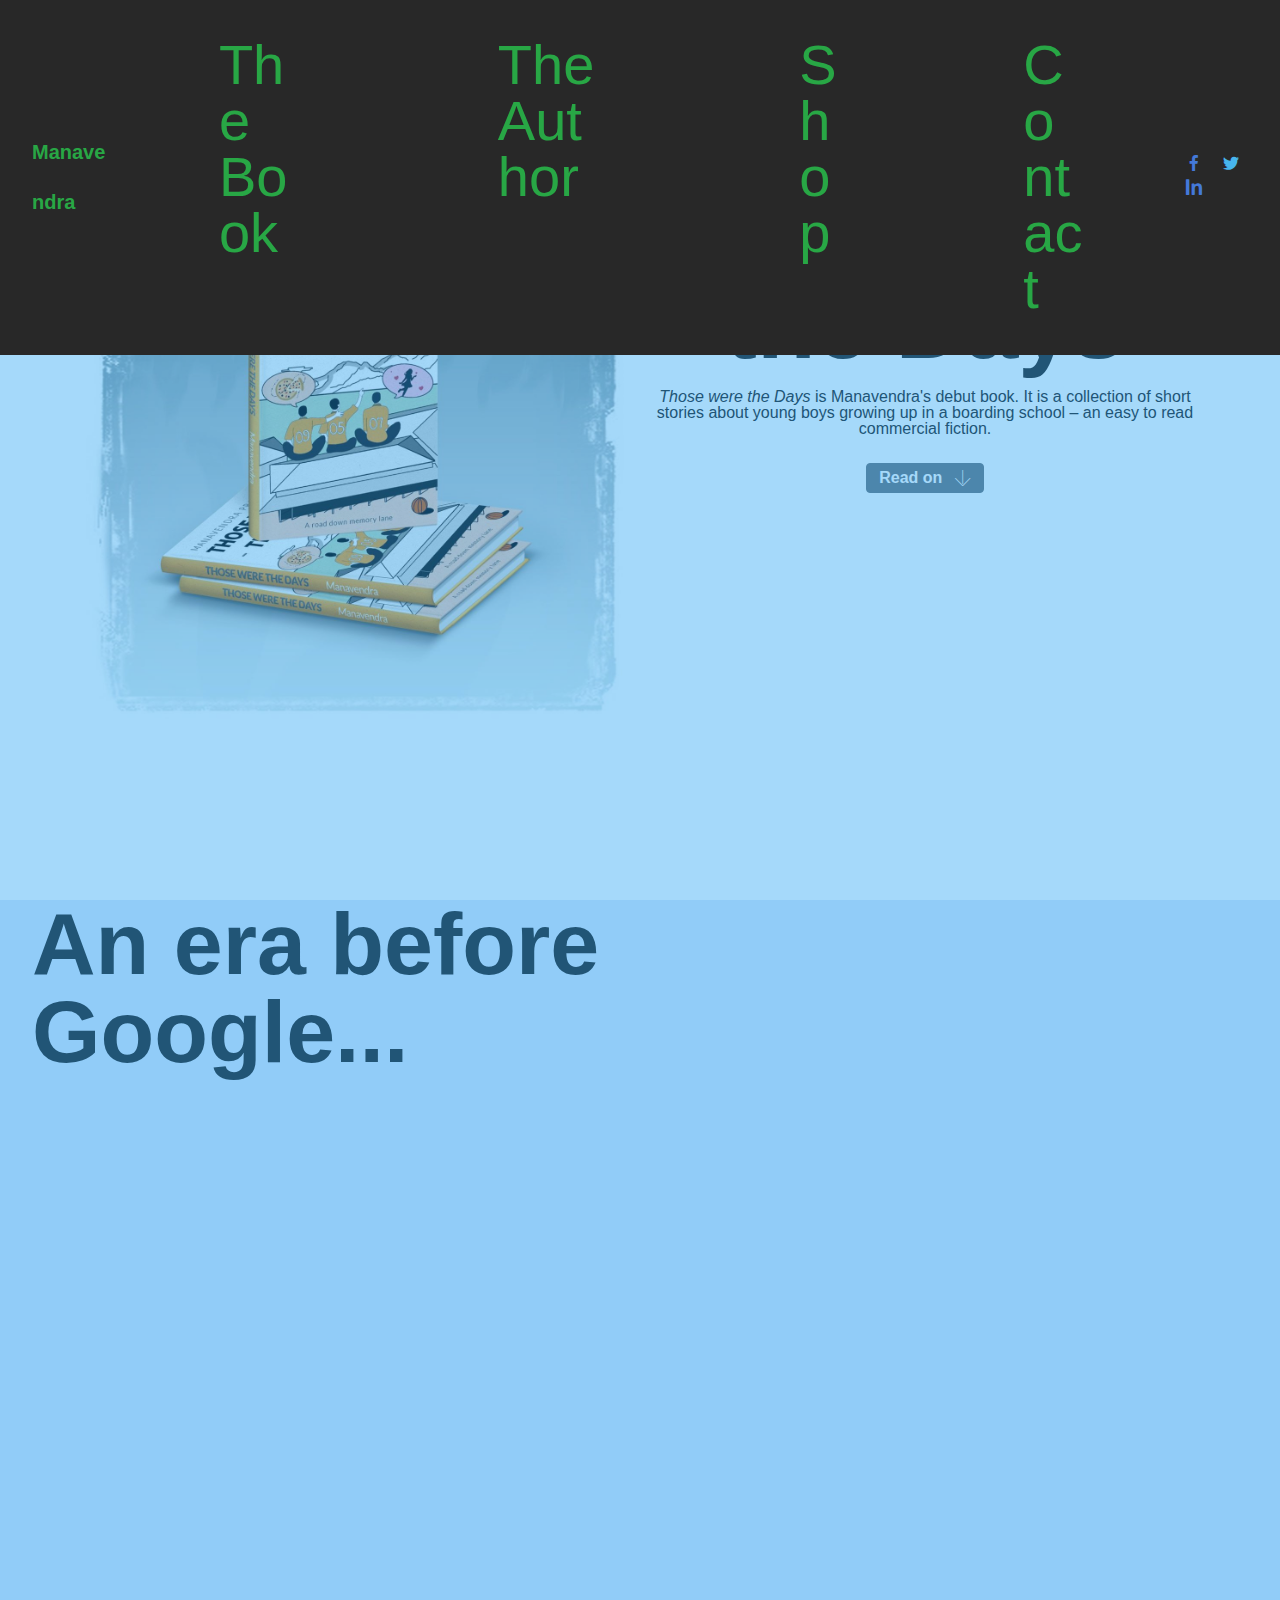
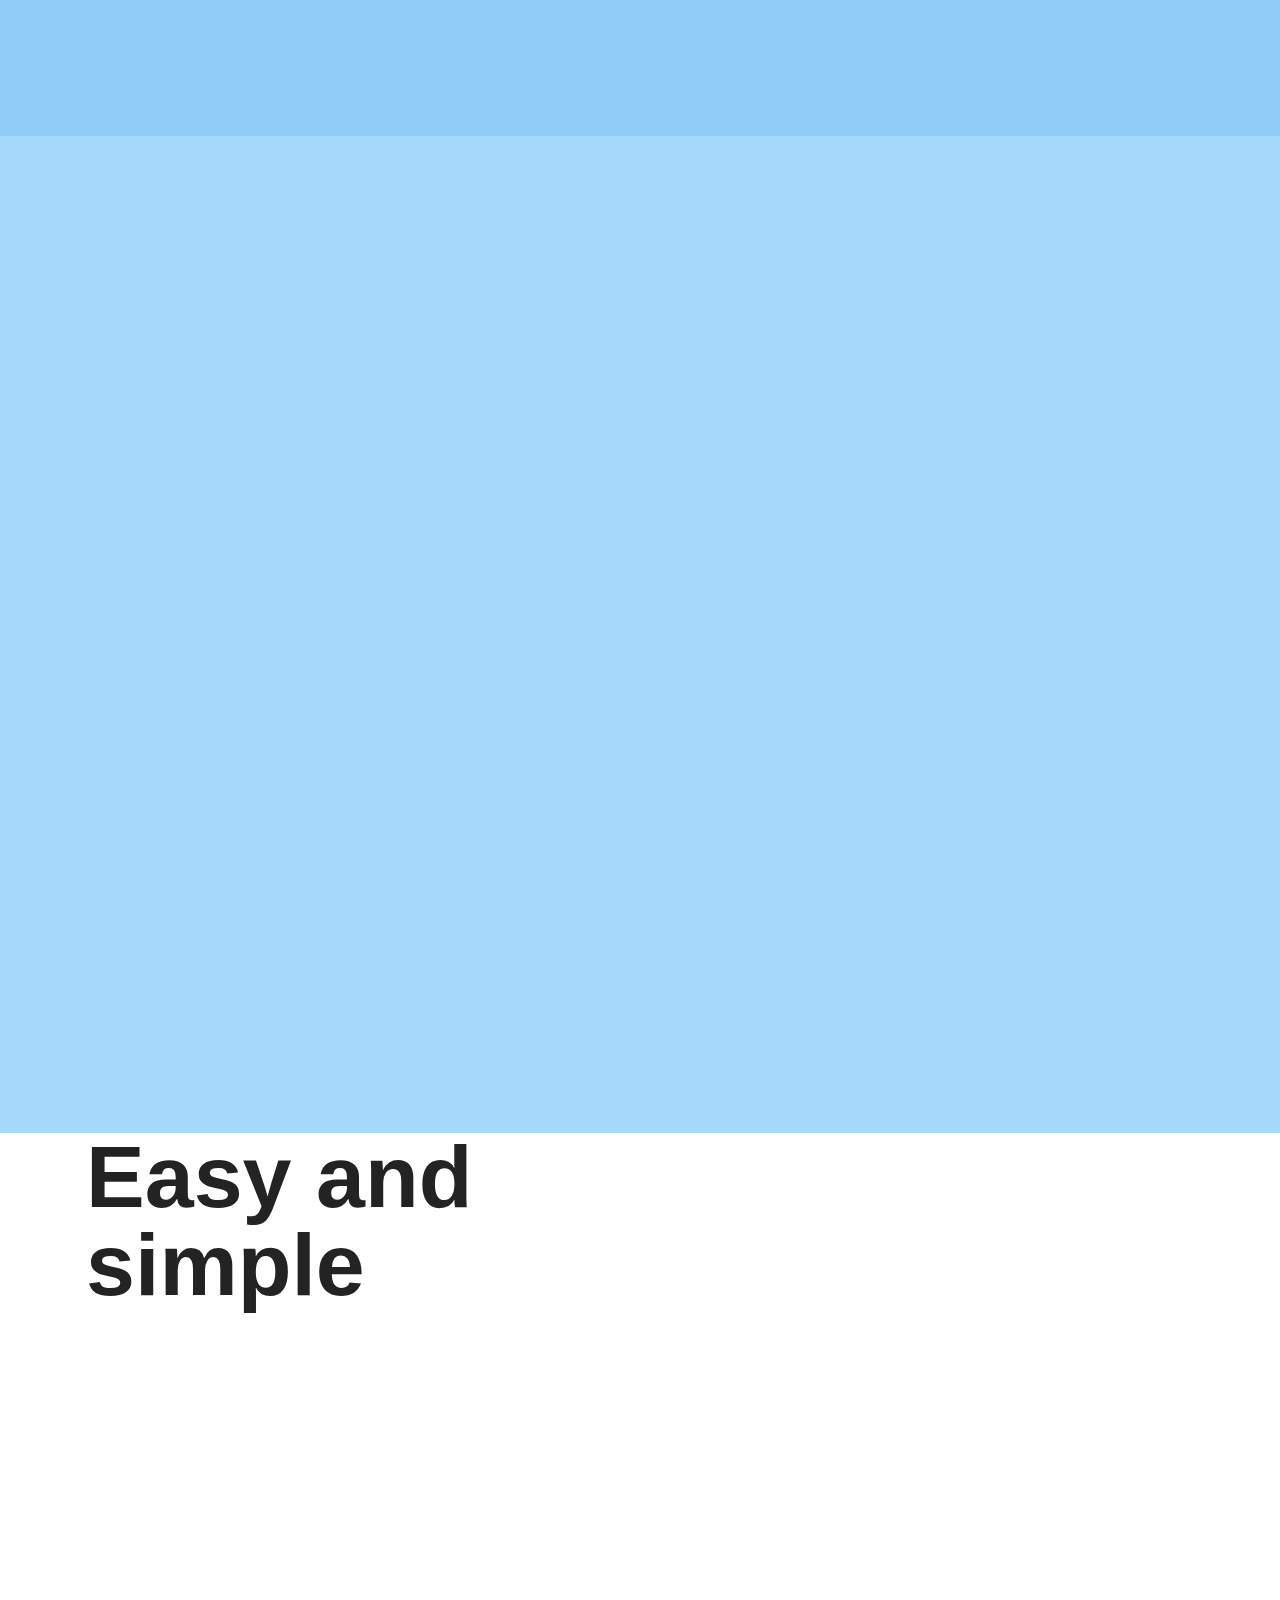
==== index.html @ a9fcf3ea "general update" ====
<!DOCTYPE html>
<html  >
<head>

  <meta charset="UTF-8">
  <meta http-equiv="X-UA-Compatible" content="IE=edge">

  <meta name="viewport" content="width=device-width, initial-scale=1, minimum-scale=1">
  <link rel="shortcut icon" href="assets/images/book1-small.jpg" type="image/x-icon">
  <meta name="description" content="A collection of short stories about young boys growing up in a boarding school – an easy to read commercial fiction.">

  <title>Those were the Days - Manavendra</title>
  <link rel="stylesheet" href="assets/web/assets/mobirise-icons2/mobirise2.css">
  <link rel="stylesheet" href="assets/web/assets/mobirise-icons/mobirise-icons.css">
  <link rel="stylesheet" href="assets/tether/tether.min.css">
  <link rel="stylesheet" href="assets/bootstrap/css/bootstrap.min.css">
  <link rel="stylesheet" href="assets/bootstrap/css/bootstrap-grid.min.css">
  <link rel="stylesheet" href="assets/bootstrap/css/bootstrap-reboot.min.css">
  <link rel="stylesheet" href="assets/animatecss/animate.css">
  <link rel="stylesheet" href="assets/dropdown/css/style.css">
  <link rel="stylesheet" href="assets/socicon/css/styles.css">
  <link rel="stylesheet" href="assets/theme/css/style.css">
  <link rel="preload" href="https://fonts.googleapis.com/css?family=Playfair+Display:400,500,600,700,800,900,400i,500i,600i,700i,800i,900i&display=swap" as="style" onload="this.onload=null;this.rel='stylesheet'">
  <noscript><link rel="stylesheet" href="https://fonts.googleapis.com/css?family=Playfair+Display:400,500,600,700,800,900,400i,500i,600i,700i,800i,900i&display=swap"></noscript>
  <link rel="preload" href="https://fonts.googleapis.com/css?family=Jost:100,200,300,400,500,600,700,800,900,100i,200i,300i,400i,500i,600i,700i,800i,900i&display=swap" as="style" onload="this.onload=null;this.rel='stylesheet'">
  <noscript><link rel="stylesheet" href="https://fonts.googleapis.com/css?family=Jost:100,200,300,400,500,600,700,800,900,100i,200i,300i,400i,500i,600i,700i,800i,900i&display=swap"></noscript>
  <link rel="preload" href="https://fonts.googleapis.com/css?family=Nunito+Sans:200,200i,300,300i,400,400i,600,600i,700,700i,800,800i,900,900i&display=swap" as="style" onload="this.onload=null;this.rel='stylesheet'">
  <noscript><link rel="stylesheet" href="https://fonts.googleapis.com/css?family=Nunito+Sans:200,200i,300,300i,400,400i,600,600i,700,700i,800,800i,900,900i&display=swap"></noscript>
  <link rel="preload" as="style" href="assets/mobirise/css/mbr-additional.css"><link rel="stylesheet" href="assets/mobirise/css/mbr-additional.css" type="text/css">

</head>
<body>
  
  <section class="menu menu3 cid-sCy25UtioQ" once="menu" id="menu3-0">
    
    <nav class="navbar navbar-dropdown navbar-fixed-top navbar-expand-lg">
        <div class="container-fluid">
            <div class="navbar-brand">
                
                <span class="navbar-caption-wrap"><a class="navbar-caption text-success display-5" href="index.html">Manavendra</a></span>
            </div>
            <button class="navbar-toggler" type="button" data-toggle="collapse" data-target="#navbarSupportedContent" aria-controls="navbarNavAltMarkup" aria-expanded="false" aria-label="Toggle navigation">
                <div class="hamburger">
                    <span></span>
                    <span></span>
                    <span></span>
                    <span></span>
                </div>
            </button>
            <div class="collapse navbar-collapse" id="navbarSupportedContent">
                <ul class="navbar-nav nav-dropdown nav-right" data-app-modern-menu="true"><li class="nav-item"><a class="nav-link link text-success text-primary display-4" href="index.html">The Book</a></li>
                    <li class="nav-item"><a class="nav-link link text-success text-primary display-4" href="about.html">The Author</a></li>
                    <li class="nav-item"><a class="nav-link link text-success display-4" href="https://mobiri.se">Shop</a>
                    </li><li class="nav-item"><a class="nav-link link text-success text-primary display-4" href="index.html#contacts1-g">Contact</a></li></ul>
                <div class="icons-menu">
                    <a class="iconfont-wrapper" href="https://www.linkedin.com/in/manavendra-prasad-8957b05" target="_blank">
                        <span class="p-2 mbr-iconfont socicon-facebook socicon" style="color: rgb(68, 121, 217); fill: rgb(68, 121, 217);"></span>
                    </a>
                    <a class="iconfont-wrapper" href="https://www.linkedin.com/in/manavendra-prasad-8957b05" target="_blank">
                        <span class="p-2 mbr-iconfont socicon-twitter socicon" style="color: rgb(71, 181, 237); fill: rgb(71, 181, 237);"></span>
                    </a>
                    <a class="iconfont-wrapper" href="https://www.linkedin.com/in/manavendra-prasad-8957b05" target="_blank">
                        <span class="p-2 mbr-iconfont socicon-logmein socicon" style="color: rgb(68, 121, 217); fill: rgb(68, 121, 217);"></span>
                    </a>
                    
                </div>
                
            </div>
        </div>
    </nav>
</section>

<section class="header11 cid-sCzdv6rrDh mbr-fullscreen" id="header11-7">

    <div class="container">
        <div class="row justify-content-center">
            <div class="col-12 col-md-6 image-wrapper">
                <img class="w-100" src="assets/images/book2.jpg" alt="Those were the Days">
            </div>
            <div class="col-12 col-md">
                <div class="text-wrapper text-center">
                    <h1 class="mbr-section-title mbr-fonts-style mb-3 display-1"><strong>Those were the Days</strong></h1>
                    <p class="mbr-text mbr-fonts-style display-7"><em>
                        Those were the Days</em> is Manavendra's debut book. It is a collection of short stories about young boys growing up in a boarding school – an easy to read commercial fiction. </p>
                    <div class="mbr-section-btn mt-3"><a class="btn btn-secondary display-7" href="https://mobiri.se"><span class="mbri-down mbr-iconfont mbr-iconfont-btn"></span>Read on&nbsp;</a></div>
                </div>
            </div>
        </div>
    </div>
</section>

<section class="features15 cid-sCzmJeV5jC" id="features16-8">

    <div class="mbr-overlay" style="opacity: 0.5; background-color: rgb(190, 211, 249);">
    </div>
    <div class="container-fluid">
        <div class="content-wrapper">
            <div class="row align-items-center">
                <div class="col-12 col-lg">
                    <div class="text-wrapper">
                        <h6 class="card-title mbr-fonts-style display-2">
                            <strong>An era before Google...</strong></h6>
                        <p class="mbr-text mbr-fonts-style mb-4 display-4">You are never more alive than as a teenager. With numerous bodily changes and with the brain flush with chemicals, teenage is a time of great tumult, especially for young men in an all-boys’ boarding school.&nbsp;<br></p>
                        
                    </div>
                </div>
                <div class="col-12 col-lg-6">
                    <div class="image-wrapper">
                        <img src="assets/images/book1.jpeg" alt="">
                    </div>
                </div>
            </div>
        </div>
    </div>
</section>

<section class="header7 cid-sCMc4w9emK mbr-fullscreen" id="header7-f">

    <div class="mbr-overlay" style="opacity: 0.7; background-color: rgb(255, 255, 255);"></div>

    <div class="text-right container">
        <div class="row justify-content-end">
            <div class="col-12 col-lg-6">
                
                
                <p class="mbr-text mbr-fonts-style display-7">
                    Jai and his friends provide enough opportunities to hark back to those days of being younger. They remind us of when we acted saucy with our teacher or for that matter benefitted from a father figure in form of another teacher. They take us down the memory to feel how it was to have a crush on the girl in the school across the road or fancied a teacher in school. </p>
                <div class="mbr-section-btn mt-3"><a class="btn btn-info display-4" href="https://mobiri.se"><span class="mbri-down mbr-iconfont mbr-iconfont-btn"></span>More ...&nbsp;</a></div>
            </div>
        </div>
    </div>
</section>


    <div class="mbr-overlay" style="opacity: 0.4; background-color: rgb(29, 161, 242);"></div>

    <div class="align-center container">
        <div class="row justify-content-center">
            <div class="col-12 col-lg-10">
                
                
                <p class="mbr-text mbr-fonts-style mb-3 display-7">In their stories is the exhilaration of bunking school, the grit of fighting it out on the playing field and of course the heady feeling of falling in love. The pressure of examinations, the thrill of adventure and matters of honour are integral to their stories.&nbsp;<br></p>
                <div class="mbr-section-btn mt-3"><a class="btn btn-primary display-4" href="https://mobiri.se"><span class="mobi-mbri mobi-mbri-arrow-down mbr-iconfont mbr-iconfont-btn"></span>Scroll for more...</a></div>
                
            </div>
        </div>
    </div>
</section>

<section class="features18 cid-sCMa2FVMvf" id="features19-e">

    <div class="container">
        <div class="row justify-content-center">
            <div class="card col-12 col-lg">
                <div class="card-wrapper">
                    <h6 class="card-title mbr-fonts-style mb-4 display-2">
                        <strong>Easy and simple</strong>
                    </h6>
                    <p class="mbr-text mbr-fonts-style display-7">Welcome to a bunch of stories about a few teenagers on their way to becoming young men. I hope you enjoy these tales and feel young once again.&nbsp;<br></p>
                    <div class="mbr-section-btn"><a class="btn btn-primary display-4" href="about.html">About the author</a> <a class="btn btn-danger display-4" href="https://mobiri.se">Get the Book</a></div>
                </div>
            </div>
            <div class="col-12 col-lg-6">
                <div class="image-wrapper">
                    <img src="assets/images/book2.jpg" alt="">
                </div>
            </div>
        </div>
    </div>
</section>

<section class="testimonails3 carousel slide testimonials-slider cid-sCy2H8zsQv" data-interval="false" id="testimonials3-4">

    <div class="text-center container">
        <h3 class="mb-4 mbr-fonts-style display-2">
            <strong>What they say</strong>
        </h3>

        <div class="carousel slide" role="listbox" data-pause="true" data-keyboard="false" data-ride="carousel" data-interval="5000">
            <div class="carousel-inner">
                
                
            <div class="carousel-item">
                    <div class="user col-md-8">
                        <div class="user_image">
                            <img src="assets/images/person-6x8.png" alt="">
                        </div>
                        <div class="user_text mb-4">
                            <p class="mbr-fonts-style display-7">
                                 Filled with potential book club discussion topics, the stories will unleash timely dialogue about identity, family secrets and cultural divides. 
                            </p>
                        </div>
                        <div class="user_name mbr-fonts-style mb-2 display-7">
                            <strong>Alexa</strong>
                        </div>
                        <div class="user_desk mbr-fonts-style display-7">
                            Actor</div>
                    </div>
                </div><div class="carousel-item">
                    <div class="user col-md-8">
                        <div class="user_image">
                            <img src="assets/images/person-6x8.png" alt="">
                        </div>
                        <div class="user_text mb-4">
                            <p class="mbr-fonts-style display-7">
                                A captivating, thought-provoking, glamorous deep dive into teen boy's life and relationships, the book doesn’t so much straddle the line between general fiction and romance as obliterate it.
                            </p>
                        </div>
                        <div class="user_name mbr-fonts-style mb-2 display-7">
                            <strong>Alexa</strong>
                        </div>
                        <div class="user_desk mbr-fonts-style display-7">
                            Critic</div>
                    </div>
                </div><div class="carousel-item">
                    <div class="user col-md-8">
                        <div class="user_image">
                            <img src="assets/images/person-6x8.png" alt="">
                        </div>
                        <div class="user_text mb-4">
                            <p class="mbr-fonts-style display-7">
                                Welcome to a bunch of stories about a few teenagers on their way to becoming young men... Must have.</p>
                        </div>
                        <div class="user_name mbr-fonts-style mb-2 display-7">
                            <strong>Alexa</strong>
                        </div>
                        <div class="user_desk mbr-fonts-style display-7">
                            Blogger</div>
                    </div>
                </div><div class="carousel-item">
                    <div class="user col-md-8">
                        <div class="user_image">
                            <img src="assets/images/person-6x8.png" alt="">
                        </div>
                        <div class="user_text mb-4">
                            <p class="mbr-fonts-style display-7">These tales are accounts of pleasant young calf love, adventure, heroism, immaturity, peer&nbsp;pressure, the desire to be cool, and the thrill of back chatting teachers and of bunking school...</p>
                        </div>
                        <div class="user_name mbr-fonts-style mb-2 display-7">
                            <strong>Alexa</strong>
                        </div>
                        <div class="user_desk mbr-fonts-style display-7">
                            Book lover</div>
                    </div>
                </div><div class="carousel-item">
                    <div class="user col-md-8">
                        <div class="user_image">
                            <img src="assets/images/person-6x8.png" alt="">
                        </div>
                        <div class="user_text mb-4">
                            <p class="mbr-fonts-style display-7">These stories are about young boys growing up in an era far simpler than the current times. They are&nbsp;set in a time when the Walkman was <em>the&nbsp;</em>gadget.</p>
                        </div>
                        <div class="user_name mbr-fonts-style mb-2 display-7">
                            <strong>Alexa</strong>
                        </div>
                        <div class="user_desk mbr-fonts-style display-7">
                            Teacher</div>
                    </div>
                </div></div>

            <div class="carousel-controls">
                <a class="carousel-control-prev" role="button" data-slide="prev">
                    <span aria-hidden="true" class="mobi-mbri mobi-mbri-arrow-prev mbr-iconfont"></span>
                    <span class="sr-only">Previous</span>
                </a>

                <a class="carousel-control-next" role="button" data-slide="next">
                    <span aria-hidden="true" class="mobi-mbri mobi-mbri-arrow-next mbr-iconfont"></span>
                    <span class="sr-only">Next</span>
                </a>
            </div>
        </div>
    </div>
</section>

<section class="contacts4 cid-sDkD5Vj70H" id="contacts4-11">

    <div class="container">
        <div class="row align-items-center justify-content-center">
            <div class="text-content col-12 col-md-6">
                <h2 class="mbr-section-title mbr-fonts-style display-2">
                    <strong>Spread the word</strong></h2>
                
            </div>
            <div class="icons d-flex align-items-center col-12 col-md-6 justify-content-end mt-md-0 mt-2 flex-wrap">
                <a href="https://twitter.com/" target="_blank">
                    <span class="mbr-iconfont mbr-iconfont-social socicon-twitter socicon"></span>
                </a>
                <a href="https://www.facebook.com/" target="_blank">
                    <span class="mbr-iconfont mbr-iconfont-social socicon-facebook socicon"></span>
                </a>
                
                    <a href="https://www.linkedin.com/"><span class="mbr-iconfont mbr-iconfont-social socicon-logmein socicon"></span></a>
                
                <a href="https://instagram.com/" target="_blank">
                    <span class="mbr-iconfont mbr-iconfont-social socicon-instagram socicon"></span>
                </a>
 
            </div>
        </div>
    </div>
    
</section>

<section class="footer7 cid-sCz8w9r8tb" once="footers" id="footer7-6">

    <div class="container">
        <div class="media-container-row align-center mbr-white">
            <div class="col-12">
                <p class="mbr-text mb-0 mbr-fonts-style display-7">
                    © Copyright 2025 Manavendra Inc. - All Rights Reserved.</p>
            </div>
        </div>
    </div>
</section><section style="background-color: #fff; font-family: -apple-system, BlinkMacSystemFont, 'Segoe UI', 'Roboto', 'Helvetica Neue', Arial, sans-serif; color:#aaa; font-size:12px; padding: 0; align-items: center; display: flex;"><a href="" style="flex: 1 1; height: 3rem; padding-left: 1rem;"></a><p style="flex: 0 0 auto; margin:0; padding-right:1rem;"><a href="" style="color:#aaa;"></a></p></section><script src="assets/web/assets/jquery/jquery.min.js"></script>  <script src="assets/popper/popper.min.js"></script>  <script src="assets/tether/tether.min.js"></script>  <script src="assets/bootstrap/js/bootstrap.min.js"></script>  <script src="assets/smoothscroll/smooth-scroll.js"></script>  <script src="assets/viewportchecker/jquery.viewportchecker.js"></script>  <script src="assets/dropdown/js/nav-dropdown.js"></script>  <script src="assets/dropdown/js/navbar-dropdown.js"></script>  <script src="assets/touchswipe/jquery.touch-swipe.min.js"></script>  <script src="assets/parallax/jarallax.min.js"></script>  <script src="assets/bootstrapcarouselswipe/bootstrap-carousel-swipe.js"></script>  <script src="assets/mbr-testimonials-slider/mbr-testimonials-slider.js"></script>  <script src="assets/sociallikes/social-likes.js"></script>  <script src="assets/theme/js/script.js"></script>  

 <div id="scrollToTop" class="scrollToTop mbr-arrow-up"><a style="text-align: center;"><i class="mbr-arrow-up-icon mbr-arrow-up-icon-cm cm-icon cm-icon-smallarrow-up"></i></a></div>
    <input name="animation" type="hidden">
  </body>
</html>
---- assets/web/assets/mobirise-icons2/mobirise2.css ----
@font-face {
  font-family: 'Moririse2';
  font-display: swap;
  src:  url('mobirise2.eot?f2bix4');
  src:  url('mobirise2.eot?f2bix4#iefix') format('embedded-opentype'),
    url('mobirise2.ttf?f2bix4') format('truetype'),
    url('mobirise2.woff?f2bix4') format('woff'),
    url('mobirise2.svg?f2bix4#mobirise2') format('svg');
  font-weight: normal;
  font-style: normal;
}

[class^="mobi-"], [class*=" mobi-"] {
  /* use !important to prevent issues with browser extensions that change fonts */
  font-family: 'Moririse2' !important;
  speak: none;
  font-style: normal;
  font-weight: normal;
  font-variant: normal;
  text-transform: none;
  line-height: 1;

  /* Better Font Rendering =========== */
  -webkit-font-smoothing: antialiased;
  -moz-osx-font-smoothing: grayscale;
}

.mobi-mbri-add-submenu:before {
  content: "\e900";
}
.mobi-mbri-alert:before {
  content: "\e901";
}
.mobi-mbri-align-center:before {
  content: "\e902";
}
.mobi-mbri-align-justify:before {
  content: "\e903";
}
.mobi-mbri-align-left:before {
  content: "\e904";
}
.mobi-mbri-align-right:before {
  content: "\e905";
}
.mobi-mbri-android:before {
  content: "\e906";
}
.mobi-mbri-apple:before {
  content: "\e907";
}
.mobi-mbri-arrow-down:before {
  content: "\e908";
}
.mobi-mbri-arrow-next:before {
  content: "\e909";
}
.mobi-mbri-arrow-prev:before {
  content: "\e90a";
}
.mobi-mbri-arrow-up:before {
  content: "\e90b";
}
.mobi-mbri-bold:before {
  content: "\e90c";
}
.mobi-mbri-bookmark:before {
  content: "\e90d";
}
.mobi-mbri-bootstrap:before {
  content: "\e90e";
}
.mobi-mbri-briefcase:before {
  content: "\e90f";
}
.mobi-mbri-browse:before {
  content: "\e910";
}
.mobi-mbri-bulleted-list:before {
  content: "\e911";
}
.mobi-mbri-calendar:before {
  content: "\e912";
}
.mobi-mbri-camera:before {
  content: "\e913";
}
.mobi-mbri-cart-add:before {
  content: "\e914";
}
.mobi-mbri-cart-full:before {
  content: "\e915";
}
.mobi-mbri-cash:before {
  content: "\e916";
}
.mobi-mbri-change-style:before {
  content: "\e917";
}
.mobi-mbri-chat:before {
  content: "\e918";
}
.mobi-mbri-clock:before {
  content: "\e919";
}
.mobi-mbri-close:before {
  content: "\e91a";
}
.mobi-mbri-cloud:before {
  content: "\e91b";
}
.mobi-mbri-code:before {
  content: "\e91c";
}
.mobi-mbri-contact-form:before {
  content: "\e91d";
}
.mobi-mbri-credit-card:before {
  content: "\e91e";
}
.mobi-mbri-cursor-click:before {
  content: "\e91f";
}
.mobi-mbri-cust-feedback:before {
  content: "\e920";
}
.mobi-mbri-database:before {
  content: "\e921";
}
.mobi-mbri-delivery:before {
  content: "\e922";
}
.mobi-mbri-desktop:before {
  content: "\e923";
}
.mobi-mbri-devices:before {
  content: "\e924";
}
.mobi-mbri-down:before {
  content: "\e925";
}
.mobi-mbri-download-2:before {
  content: "\e926";
}
.mobi-mbri-download:before {
  content: "\e927";
}
.mobi-mbri-drag-n-drop-2:before {
  content: "\e928";
}
.mobi-mbri-drag-n-drop:before {
  content: "\e929";
}
.mobi-mbri-edit-2:before {
  content: "\e92a";
}
.mobi-mbri-edit:before {
  content: "\e92b";
}
.mobi-mbri-error:before {
  content: "\e92c";
}
.mobi-mbri-extension:before {
  content: "\e92d";
}
.mobi-mbri-features:before {
  content: "\e92e";
}
.mobi-mbri-file:before {
  content: "\e92f";
}
.mobi-mbri-flag:before {
  content: "\e930";
}
.mobi-mbri-folder:before {
  content: "\e931";
}
.mobi-mbri-gift:before {
  content: "\e932";
}
.mobi-mbri-github:before {
  content: "\e933";
}
.mobi-mbri-globe-2:before {
  content: "\e934";
}
.mobi-mbri-globe:before {
  content: "\e935";
}
.mobi-mbri-growing-chart:before {
  content: "\e936";
}
.mobi-mbri-hearth:before {
  content: "\e937";
}
.mobi-mbri-help:before {
  content: "\e938";
}
.mobi-mbri-home:before {
  content: "\e939";
}
.mobi-mbri-hot-cup:before {
  content: "\e93a";
}
.mobi-mbri-idea:before {
  content: "\e93b";
}
.mobi-mbri-image-gallery:before {
  content: "\e93c";
}
.mobi-mbri-image-slider:before {
  content: "\e93d";
}
.mobi-mbri-info:before {
  content: "\e93e";
}
.mobi-mbri-italic:before {
  content: "\e93f";
}
.mobi-mbri-key:before {
  content: "\e940";
}
.mobi-mbri-laptop:before {
  content: "\e941";
}
.mobi-mbri-layers:before {
  content: "\e942";
}
.mobi-mbri-left-right:before {
  content: "\e943";
}
.mobi-mbri-left:before {
  content: "\e944";
}
.mobi-mbri-letter:before {
  content: "\e945";
}
.mobi-mbri-like:before {
  content: "\e946";
}
.mobi-mbri-link:before {
  content: "\e947";
}
.mobi-mbri-lock:before {
  content: "\e948";
}
.mobi-mbri-login:before {
  content: "\e949";
}
.mobi-mbri-logout:before {
  content: "\e94a";
}
.mobi-mbri-magic-stick:before {
  content: "\e94b";
}
.mobi-mbri-map-pin:before {
  content: "\e94c";
}
.mobi-mbri-menu:before {
  content: "\e94d";
}
.mobi-mbri-mobile-2:before {
  content: "\e94e";
}
.mobi-mbri-mobile-horizontal:before {
  content: "\e94f";
}
.mobi-mbri-mobile:before {
  content: "\e950";
}
.mobi-mbri-mobirise:before {
  content: "\e951";
}
.mobi-mbri-more-horizontal:before {
  content: "\e952";
}
.mobi-mbri-more-vertical:before {
  content: "\e953";
}
.mobi-mbri-music:before {
  content: "\e954";
}
.mobi-mbri-new-file:before {
  content: "\e955";
}
.mobi-mbri-numbered-list:before {
  content: "\e956";
}
.mobi-mbri-opened-folder:before {
  content: "\e957";
}
.mobi-mbri-pages:before {
  content: "\e958";
}
.mobi-mbri-paper-plane:before {
  content: "\e959";
}
.mobi-mbri-paperclip:before {
  content: "\e95a";
}
.mobi-mbri-phone:before {
  content: "\e95b";
}
.mobi-mbri-photo:before {
  content: "\e95c";
}
.mobi-mbri-photos:before {
  content: "\e95d";
}
.mobi-mbri-pin:before {
  content: "\e95e";
}
.mobi-mbri-play:before {
  content: "\e95f";
}
.mobi-mbri-plus:before {
  content: "\e960";
}
.mobi-mbri-preview:before {
  content: "\e961";
}
.mobi-mbri-print:before {
  content: "\e962";
}
.mobi-mbri-protect:before {
  content: "\e963";
}
.mobi-mbri-question:before {
  content: "\e964";
}
.mobi-mbri-quote-left:before {
  content: "\e965";
}
.mobi-mbri-quote-right:before {
  content: "\e966";
}
.mobi-mbri-redo:before {
  content: "\e967";
}
.mobi-mbri-refresh:before {
  content: "\e968";
}
.mobi-mbri-responsive-2:before {
  content: "\e969";
}
.mobi-mbri-responsive:before {
  content: "\e96a";
}
.mobi-mbri-right:before {
  content: "\e96b";
}
.mobi-mbri-rocket:before {
  content: "\e96c";
}
.mobi-mbri-sad-face:before {
  content: "\e96d";
}
.mobi-mbri-sale:before {
  content: "\e96e";
}
.mobi-mbri-save:before {
  content: "\e96f";
}
.mobi-mbri-search:before {
  content: "\e970";
}
.mobi-mbri-setting-2:before {
  content: "\e971";
}
.mobi-mbri-setting-3:before {
  content: "\e972";
}
.mobi-mbri-setting:before {
  content: "\e973";
}
.mobi-mbri-share:before {
  content: "\e974";
}
.mobi-mbri-shopping-bag:before {
  content: "\e975";
}
.mobi-mbri-shopping-basket:before {
  content: "\e976";
}
.mobi-mbri-shopping-cart:before {
  content: "\e977";
}
.mobi-mbri-sites:before {
  content: "\e978";
}
.mobi-mbri-smile-face:before {
  content: "\e979";
}
.mobi-mbri-speed:before {
  content: "\e97a";
}
.mobi-mbri-star:before {
  content: "\e97b";
}
.mobi-mbri-success:before {
  content: "\e97c";
}
.mobi-mbri-sun:before {
  content: "\e97d";
}
.mobi-mbri-sun2:before {
  content: "\e97e";
}
.mobi-mbri-tablet-vertical:before {
  content: "\e97f";
}
.mobi-mbri-tablet:before {
  content: "\e980";
}
.mobi-mbri-target:before {
  content: "\e981";
}
.mobi-mbri-timer:before {
  content: "\e982";
}
.mobi-mbri-to-ftp:before {
  content: "\e983";
}
.mobi-mbri-to-local-drive:before {
  content: "\e984";
}
.mobi-mbri-touch-swipe:before {
  content: "\e985";
}
.mobi-mbri-touch:before {
  content: "\e986";
}
.mobi-mbri-trash:before {
  content: "\e987";
}
.mobi-mbri-underline:before {
  content: "\e988";
}
.mobi-mbri-undo:before {
  content: "\e989";
}
.mobi-mbri-unlink:before {
  content: "\e98a";
}
.mobi-mbri-unlock:before {
  content: "\e98b";
}
.mobi-mbri-up-down:before {
  content: "\e98c";
}
.mobi-mbri-up:before {
  content: "\e98d";
}
.mobi-mbri-update:before {
  content: "\e98e";
}
.mobi-mbri-upload-2:before {
  content: "\e98f";
}
.mobi-mbri-upload:before {
  content: "\e990";
}
.mobi-mbri-user-2:before {
  content: "\e991";
}
.mobi-mbri-user:before {
  content: "\e992";
}
.mobi-mbri-users:before {
  content: "\e993";
}
.mobi-mbri-video-play:before {
  content: "\e994";
}
.mobi-mbri-video:before {
  content: "\e995";
}
.mobi-mbri-watch:before {
  content: "\e996";
}
.mobi-mbri-website-theme-2:before {
  content: "\e997";
}
.mobi-mbri-website-theme:before {
  content: "\e998";
}
.mobi-mbri-wifi:before {
  content: "\e999";
}
.mobi-mbri-windows:before {
  content: "\e99a";
}
.mobi-mbri-zoom-in:before {
  content: "\e99b";
}
.mobi-mbri-zoom-out:before {
  content: "\e99c";
}
---- assets/web/assets/mobirise-icons/mobirise-icons.css ----
@font-face {
  font-family: 'MobiriseIcons';
  src:  url('mobirise-icons.eot?spat4u');
  src:  url('mobirise-icons.eot?spat4u#iefix') format('embedded-opentype'),
    url('mobirise-icons.ttf?spat4u') format('truetype'),
    url('mobirise-icons.woff?spat4u') format('woff'),
    url('mobirise-icons.svg?spat4u#MobiriseIcons') format('svg');
  font-weight: normal;
  font-style: normal;
  font-display: swap;
}

[class^="mbri-"], [class*=" mbri-"] {
  /* use !important to prevent issues with browser extensions that change fonts */
  font-family: MobiriseIcons !important;
  speak: none;
  font-style: normal;
  font-weight: normal;
  font-variant: normal;
  text-transform: none;
  line-height: 1;

  /* Better Font Rendering =========== */
  -webkit-font-smoothing: antialiased;
  -moz-osx-font-smoothing: grayscale;
}

.mbri-add-submenu:before {
  content: "\e900";
}
.mbri-alert:before {
  content: "\e901";
}
.mbri-align-center:before {
  content: "\e902";
}
.mbri-align-justify:before {
  content: "\e903";
}
.mbri-align-left:before {
  content: "\e904";
}
.mbri-align-right:before {
  content: "\e905";
}
.mbri-android:before {
  content: "\e906";
}
.mbri-apple:before {
  content: "\e907";
}
.mbri-arrow-down:before {
  content: "\e908";
}
.mbri-arrow-next:before {
  content: "\e909";
}
.mbri-arrow-prev:before {
  content: "\e90a";
}
.mbri-arrow-up:before {
  content: "\e90b";
}
.mbri-bold:before {
  content: "\e90c";
}
.mbri-bookmark:before {
  content: "\e90d";
}
.mbri-bootstrap:before {
  content: "\e90e";
}
.mbri-briefcase:before {
  content: "\e90f";
}
.mbri-browse:before {
  content: "\e910";
}
.mbri-bulleted-list:before {
  content: "\e911";
}
.mbri-calendar:before {
  content: "\e912";
}
.mbri-camera:before {
  content: "\e913";
}
.mbri-cart-add:before {
  content: "\e914";
}
.mbri-cart-full:before {
  content: "\e915";
}
.mbri-cash:before {
  content: "\e916";
}
.mbri-change-style:before {
  content: "\e917";
}
.mbri-chat:before {
  content: "\e918";
}
.mbri-clock:before {
  content: "\e919";
}
.mbri-close:before {
  content: "\e91a";
}
.mbri-cloud:before {
  content: "\e91b";
}
.mbri-code:before {
  content: "\e91c";
}
.mbri-contact-form:before {
  content: "\e91d";
}
.mbri-credit-card:before {
  content: "\e91e";
}
.mbri-cursor-click:before {
  content: "\e91f";
}
.mbri-cust-feedback:before {
  content: "\e920";
}
.mbri-database:before {
  content: "\e921";
}
.mbri-delivery:before {
  content: "\e922";
}
.mbri-desktop:before {
  content: "\e923";
}
.mbri-devices:before {
  content: "\e924";
}
.mbri-down:before {
  content: "\e925";
}
.mbri-download:before {
  content: "\e989";
}
.mbri-drag-n-drop:before {
  content: "\e927";
}
.mbri-drag-n-drop2:before {
  content: "\e928";
}
.mbri-edit:before {
  content: "\e929";
}
.mbri-edit2:before {
  content: "\e92a";
}
.mbri-error:before {
  content: "\e92b";
}
.mbri-extension:before {
  content: "\e92c";
}
.mbri-features:before {
  content: "\e92d";
}
.mbri-file:before {
  content: "\e92e";
}
.mbri-flag:before {
  content: "\e92f";
}
.mbri-folder:before {
  content: "\e930";
}
.mbri-gift:before {
  content: "\e931";
}
.mbri-github:before {
  content: "\e932";
}
.mbri-globe:before {
  content: "\e933";
}
.mbri-globe-2:before {
  content: "\e934";
}
.mbri-growing-chart:before {
  content: "\e935";
}
.mbri-hearth:before {
  content: "\e936";
}
.mbri-help:before {
  content: "\e937";
}
.mbri-home:before {
  content: "\e938";
}
.mbri-hot-cup:before {
  content: "\e939";
}
.mbri-idea:before {
  content: "\e93a";
}
.mbri-image-gallery:before {
  content: "\e93b";
}
.mbri-image-slider:before {
  content: "\e93c";
}
.mbri-info:before {
  content: "\e93d";
}
.mbri-italic:before {
  content: "\e93e";
}
.mbri-key:before {
  content: "\e93f";
}
.mbri-laptop:before {
  content: "\e940";
}
.mbri-layers:before {
  content: "\e941";
}
.mbri-left-right:before {
  content: "\e942";
}
.mbri-left:before {
  content: "\e943";
}
.mbri-letter:before {
  content: "\e944";
}
.mbri-like:before {
  content: "\e945";
}
.mbri-link:before {
  content: "\e946";
}
.mbri-lock:before {
  content: "\e947";
}
.mbri-login:before {
  content: "\e948";
}
.mbri-logout:before {
  content: "\e949";
}
.mbri-magic-stick:before {
  content: "\e94a";
}
.mbri-map-pin:before {
  content: "\e94b";
}
.mbri-menu:before {
  content: "\e94c";
}
.mbri-mobile:before {
  content: "\e94d";
}
.mbri-mobile2:before {
  content: "\e94e";
}
.mbri-mobirise:before {
  content: "\e94f";
}
.mbri-more-horizontal:before {
  content: "\e950";
}
.mbri-more-vertical:before {
  content: "\e951";
}
.mbri-music:before {
  content: "\e952";
}
.mbri-new-file:before {
  content: "\e953";
}
.mbri-numbered-list:before {
  content: "\e954";
}
.mbri-opened-folder:before {
  content: "\e955";
}
.mbri-pages:before {
  content: "\e956";
}
.mbri-paper-plane:before {
  content: "\e957";
}
.mbri-paperclip:before {
  content: "\e958";
}
.mbri-photo:before {
  content: "\e959";
}
.mbri-photos:before {
  content: "\e95a";
}
.mbri-pin:before {
  content: "\e95b";
}
.mbri-play:before {
  content: "\e95c";
}
.mbri-plus:before {
  content: "\e95d";
}
.mbri-preview:before {
  content: "\e95e";
}
.mbri-print:before {
  content: "\e95f";
}
.mbri-protect:before {
  content: "\e960";
}
.mbri-question:before {
  content: "\e961";
}
.mbri-quote-left:before {
  content: "\e962";
}
.mbri-quote-right:before {
  content: "\e963";
}
.mbri-refresh:before {
  content: "\e964";
}
.mbri-responsive:before {
  content: "\e965";
}
.mbri-right:before {
  content: "\e966";
}
.mbri-rocket:before {
  content: "\e967";
}
.mbri-sad-face:before {
  content: "\e968";
}
.mbri-sale:before {
  content: "\e969";
}
.mbri-save:before {
  content: "\e96a";
}
.mbri-search:before {
  content: "\e96b";
}
.mbri-setting:before {
  content: "\e96c";
}
.mbri-setting2:before {
  content: "\e96d";
}
.mbri-setting3:before {
  content: "\e96e";
}
.mbri-share:before {
  content: "\e96f";
}
.mbri-shopping-bag:before {
  content: "\e970";
}
.mbri-shopping-basket:before {
  content: "\e971";
}
.mbri-shopping-cart:before {
  content: "\e972";
}
.mbri-sites:before {
  content: "\e973";
}
.mbri-smile-face:before {
  content: "\e974";
}
.mbri-speed:before {
  content: "\e975";
}
.mbri-star:before {
  content: "\e976";
}
.mbri-success:before {
  content: "\e977";
}
.mbri-sun:before {
  content: "\e978";
}
.mbri-sun2:before {
  content: "\e979";
}
.mbri-tablet:before {
  content: "\e97a";
}
.mbri-tablet-vertical:before {
  content: "\e97b";
}
.mbri-target:before {
  content: "\e97c";
}
.mbri-timer:before {
  content: "\e97d";
}
.mbri-to-ftp:before {
  content: "\e97e";
}
.mbri-to-local-drive:before {
  content: "\e97f";
}
.mbri-touch-swipe:before {
  content: "\e980";
}
.mbri-touch:before {
  content: "\e981";
}
.mbri-trash:before {
  content: "\e982";
}
.mbri-underline:before {
  content: "\e983";
}
.mbri-unlink:before {
  content: "\e984";
}
.mbri-unlock:before {
  content: "\e985";
}
.mbri-up-down:before {
  content: "\e986";
}
.mbri-up:before {
  content: "\e987";
}
.mbri-update:before {
  content: "\e988";
}
.mbri-upload:before {
 content: "\e926"; 
}
.mbri-user:before {
  content: "\e98a";
}
.mbri-user2:before {
  content: "\e98b";
}
.mbri-users:before {
  content: "\e98c";
}
.mbri-video:before {
  content: "\e98d";
}
.mbri-video-play:before {
  content: "\e98e";
}
.mbri-watch:before {
  content: "\e98f";
}
.mbri-website-theme:before {
  content: "\e990";
}
.mbri-wifi:before {
  content: "\e991";
}
.mbri-windows:before {
  content: "\e992";
}
.mbri-zoom-out:before {
  content: "\e993";
}
.mbri-redo:before {
  content: "\e994";
}
.mbri-undo:before {
  content: "\e995";
}
---- assets/dropdown/css/style.css ----
.navbar-dropdown {
  left: 0;
  padding: 0;
  position: absolute;
  right: 0;
  top: 0;
  transition: all 0.45s ease;
  z-index: 1030;
  background: #282828; }
  .navbar-dropdown .navbar-logo {
    margin-right: 0.8rem;
    transition: margin 0.3s ease-in-out;
    vertical-align: middle; }
    .navbar-dropdown .navbar-logo img {
      height: 3.125rem;
      transition: all 0.3s ease-in-out; }
    .navbar-dropdown .navbar-logo.mbr-iconfont {
      font-size: 3.125rem;
      line-height: 3.125rem; }
  .navbar-dropdown .navbar-caption {
    font-weight: 700;
    white-space: normal;
    vertical-align: -4px;
    line-height: 3.125rem !important; }
    .navbar-dropdown .navbar-caption, .navbar-dropdown .navbar-caption:hover {
      color: inherit;
      text-decoration: none; }
  .navbar-dropdown .mbr-iconfont + .navbar-caption {
    vertical-align: -1px; }
  .navbar-dropdown.navbar-fixed-top {
    position: fixed; }
  .navbar-dropdown .navbar-brand span {
    vertical-align: -4px; }
  .navbar-dropdown.bg-color.transparent {
    background: none; }
  .navbar-dropdown.navbar-short .navbar-brand {
    padding: 0.625rem 0; }
    .navbar-dropdown.navbar-short .navbar-brand span {
      vertical-align: -1px; }
  .navbar-dropdown.navbar-short .navbar-caption {
    line-height: 2.375rem !important;
    vertical-align: -2px; }
  .navbar-dropdown.navbar-short .navbar-logo {
    margin-right: 0.5rem; }
    .navbar-dropdown.navbar-short .navbar-logo img {
      height: 2.375rem; }
    .navbar-dropdown.navbar-short .navbar-logo.mbr-iconfont {
      font-size: 2.375rem;
      line-height: 2.375rem; }
  .navbar-dropdown.navbar-short .mbr-table-cell {
    height: 3.625rem; }
  .navbar-dropdown .navbar-close {
    left: 0.6875rem;
    position: fixed;
    top: 0.75rem;
    z-index: 1000; }
  .navbar-dropdown .hamburger-icon {
    content: "";
    display: inline-block;
    vertical-align: middle;
    width: 16px;
    -webkit-box-shadow: 0 -6px 0 1px #282828,0 0 0 1px #282828,0 6px 0 1px #282828;
    -moz-box-shadow: 0 -6px 0 1px #282828,0 0 0 1px #282828,0 6px 0 1px #282828;
    box-shadow: 0 -6px 0 1px #282828,0 0 0 1px #282828,0 6px 0 1px #282828; }

.dropdown-menu .dropdown-toggle[data-toggle="dropdown-submenu"]::after {
  border-bottom: 0.35em solid transparent;
  border-left: 0.35em solid;
  border-right: 0;
  border-top: 0.35em solid transparent;
  margin-left: 0.3rem; }

.dropdown-menu .dropdown-item:focus {
  outline: 0; }

.nav-dropdown {
  font-size: 0.75rem;
  font-weight: 500;
  height: auto !important; }
  .nav-dropdown .nav-btn {
    padding-left: 1rem; }
  .nav-dropdown .link {
    margin: .667em 1.667em;
    font-weight: 500;
    padding: 0;
    transition: color .2s ease-in-out; }
    .nav-dropdown .link.dropdown-toggle {
      margin-right: 2.583em; }
      .nav-dropdown .link.dropdown-toggle::after {
        margin-left: .25rem;
        border-top: 0.35em solid;
        border-right: 0.35em solid transparent;
        border-left: 0.35em solid transparent;
        border-bottom: 0; }
      .nav-dropdown .link.dropdown-toggle[aria-expanded="true"] {
        margin: 0;
        padding: 0.667em 3.263em  0.667em 1.667em; }
  .nav-dropdown .link::after,
  .nav-dropdown .dropdown-item::after {
    color: inherit; }
  .nav-dropdown .btn {
    font-size: 0.75rem;
    font-weight: 700;
    letter-spacing: 0;
    margin-bottom: 0;
    padding-left: 1.25rem;
    padding-right: 1.25rem; }
  .nav-dropdown .dropdown-menu {
    border-radius: 0;
    border: 0;
    left: 0;
    margin: 0;
    padding-bottom: 1.25rem;
    padding-top: 1.25rem;
    position: relative; }
  .nav-dropdown .dropdown-submenu {
    margin-left: 0.125rem;
    top: 0; }
  .nav-dropdown .dropdown-item {
    font-weight: 500;
    line-height: 2;
    padding: 0.3846em 4.615em 0.3846em 1.5385em;
    position: relative;
    transition: color .2s ease-in-out, background-color .2s ease-in-out; }
    .nav-dropdown .dropdown-item::after {
      margin-top: -0.3077em;
      position: absolute;
      right: 1.1538em;
      top: 50%; }
    .nav-dropdown .dropdown-item:focus, .nav-dropdown .dropdown-item:hover {
      background: none; }

@media (max-width: 767px) {
  .nav-dropdown.navbar-toggleable-sm {
    bottom: 0;
    display: none;
    left: 0;
    overflow-x: hidden;
    position: fixed;
    top: 0;
    transform: translateX(-100%);
    -ms-transform: translateX(-100%);
    -webkit-transform: translateX(-100%);
    width: 18.75rem;
    z-index: 999; } }
.nav-dropdown.navbar-toggleable-xl {
  bottom: 0;
  display: none;
  left: 0;
  overflow-x: hidden;
  position: fixed;
  top: 0;
  transform: translateX(-100%);
  -ms-transform: translateX(-100%);
  -webkit-transform: translateX(-100%);
  width: 18.75rem;
  z-index: 999; }

.nav-dropdown-sm {
  display: block !important;
  overflow-x: hidden;
  overflow: auto;
  padding-top: 3.875rem; }
  .nav-dropdown-sm::after {
    content: "";
    display: block;
    height: 3rem;
    width: 100%; }
  .nav-dropdown-sm.collapse.in ~ .navbar-close {
    display: block !important; }
  .nav-dropdown-sm.collapsing, .nav-dropdown-sm.collapse.in {
    transform: translateX(0);
    -ms-transform: translateX(0);
    -webkit-transform: translateX(0);
    transition: all 0.25s ease-out;
    -webkit-transition: all 0.25s ease-out;
    background: #282828; }
  .nav-dropdown-sm.collapsing[aria-expanded="false"] {
    transform: translateX(-100%);
    -ms-transform: translateX(-100%);
    -webkit-transform: translateX(-100%); }
  .nav-dropdown-sm .nav-item {
    display: block;
    margin-left: 0 !important;
    padding-left: 0; }
  .nav-dropdown-sm .link,
  .nav-dropdown-sm .dropdown-item {
    border-top: 1px dotted rgba(255, 255, 255, 0.1);
    font-size: 0.8125rem;
    line-height: 1.6;
    margin: 0 !important;
    padding: 0.875rem 2.4rem 0.875rem 1.5625rem !important;
    position: relative;
    white-space: normal; }
    .nav-dropdown-sm .link:focus, .nav-dropdown-sm .link:hover,
    .nav-dropdown-sm .dropdown-item:focus,
    .nav-dropdown-sm .dropdown-item:hover {
      background: rgba(0, 0, 0, 0.2) !important;
      color: #c0a375; }
  .nav-dropdown-sm .nav-btn {
    position: relative;
    padding: 1.5625rem 1.5625rem 0 1.5625rem; }
    .nav-dropdown-sm .nav-btn::before {
      border-top: 1px dotted rgba(255, 255, 255, 0.1);
      content: "";
      left: 0;
      position: absolute;
      top: 0;
      width: 100%; }
    .nav-dropdown-sm .nav-btn + .nav-btn {
      padding-top: 0.625rem; }
      .nav-dropdown-sm .nav-btn + .nav-btn::before {
        display: none; }
  .nav-dropdown-sm .btn {
    padding: 0.625rem 0; }
  .nav-dropdown-sm .dropdown-toggle[data-toggle="dropdown-submenu"]::after {
    margin-left: .25rem;
    border-top: 0.35em solid;
    border-right: 0.35em solid transparent;
    border-left: 0.35em solid transparent;
    border-bottom: 0; }
  .nav-dropdown-sm .dropdown-toggle[data-toggle="dropdown-submenu"][aria-expanded="true"]::after {
    border-top: 0;
    border-right: 0.35em solid transparent;
    border-left: 0.35em solid transparent;
    border-bottom: 0.35em solid; }
  .nav-dropdown-sm .dropdown-menu {
    margin: 0;
    padding: 0;
    position: relative;
    top: 0;
    left: 0;
    width: 100%;
    border: 0;
    float: none;
    border-radius: 0;
    background: none; }
  .nav-dropdown-sm .dropdown-submenu {
    left: 100%;
    margin-left: 0.125rem;
    margin-top: -1.25rem;
    top: 0; }

.navbar-toggleable-sm .nav-dropdown .dropdown-menu {
  position: absolute; }

.navbar-toggleable-sm .nav-dropdown .dropdown-submenu {
  left: 100%;
  margin-left: 0.125rem;
  margin-top: -1.25rem;
  top: 0; }

.navbar-toggleable-sm.opened .nav-dropdown .dropdown-menu {
  position: relative; }

.navbar-toggleable-sm.opened .nav-dropdown .dropdown-submenu {
  left: 0;
  margin-left: 00rem;
  margin-top: 0rem;
  top: 0; }

.is-builder .nav-dropdown.collapsing {
  transition: none !important; }

/*# sourceMappingURL=style.css.map */
---- assets/socicon/css/styles.css ----
@charset "UTF-8";

@font-face {
  font-family: 'Socicon';
  src:  url('../fonts/socicon.eot');
  src:  url('../fonts/socicon.eot?#iefix') format('embedded-opentype'),
    url('../fonts/socicon.woff2') format('woff2'),
    url('../fonts/socicon.ttf') format('truetype'),
    url('../fonts/socicon.woff') format('woff'),
    url('../fonts/socicon.svg#socicon') format('svg');
  font-weight: normal;
  font-style: normal;
  font-display: swap;
}

[data-icon]:before {
  font-family: "socicon" !important;
  content: attr(data-icon);
  font-style: normal !important;
  font-weight: normal !important;
  font-variant: normal !important;
  text-transform: none !important;
  speak: none;
  line-height: 1;
  -webkit-font-smoothing: antialiased;
  -moz-osx-font-smoothing: grayscale;
}

[class^="socicon-"], [class*=" socicon-"] {
  /* use !important to prevent issues with browser extensions that change fonts */
  font-family: 'Socicon' !important;
  speak: none;
  font-style: normal;
  font-weight: normal;
  font-variant: normal;
  text-transform: none;
  line-height: 1;

  /* Better Font Rendering =========== */
  -webkit-font-smoothing: antialiased;
  -moz-osx-font-smoothing: grayscale;
}

.socicon-eitaa:before {
  content: "\e97c";
}
.socicon-soroush:before {
  content: "\e97d";
}
.socicon-bale:before {
  content: "\e97e";
}
.socicon-zazzle:before {
  content: "\e97b";
}
.socicon-society6:before {
  content: "\e97a";
}
.socicon-redbubble:before {
  content: "\e979";
}
.socicon-avvo:before {
  content: "\e978";
}
.socicon-stitcher:before {
  content: "\e977";
}
.socicon-googlehangouts:before {
  content: "\e974";
}
.socicon-dlive:before {
  content: "\e975";
}
.socicon-vsco:before {
  content: "\e976";
}
.socicon-flipboard:before {
  content: "\e973";
}
.socicon-ubuntu:before {
  content: "\e958";
}
.socicon-artstation:before {
  content: "\e959";
}
.socicon-invision:before {
  content: "\e95a";
}
.socicon-torial:before {
  content: "\e95b";
}
.socicon-collectorz:before {
  content: "\e95c";
}
.socicon-seenthis:before {
  content: "\e95d";
}
.socicon-googleplaymusic:before {
  content: "\e95e";
}
.socicon-debian:before {
  content: "\e95f";
}
.socicon-filmfreeway:before {
  content: "\e960";
}
.socicon-gnome:before {
  content: "\e961";
}
.socicon-itchio:before {
  content: "\e962";
}
.socicon-jamendo:before {
  content: "\e963";
}
.socicon-mix:before {
  content: "\e964";
}
.socicon-sharepoint:before {
  content: "\e965";
}
.socicon-tinder:before {
  content: "\e966";
}
.socicon-windguru:before {
  content: "\e967";
}
.socicon-cdbaby:before {
  content: "\e968";
}
.socicon-elementaryos:before {
  content: "\e969";
}
.socicon-stage32:before {
  content: "\e96a";
}
.socicon-tiktok:before {
  content: "\e96b";
}
.socicon-gitter:before {
  content: "\e96c";
}
.socicon-letterboxd:before {
  content: "\e96d";
}
.socicon-threema:before {
  content: "\e96e";
}
.socicon-splice:before {
  content: "\e96f";
}
.socicon-metapop:before {
  content: "\e970";
}
.socicon-naver:before {
  content: "\e971";
}
.socicon-remote:before {
  content: "\e972";
}
.socicon-internet:before {
  content: "\e957";
}
.socicon-moddb:before {
  content: "\e94b";
}
.socicon-indiedb:before {
  content: "\e94c";
}
.socicon-traxsource:before {
  content: "\e94d";
}
.socicon-gamefor:before {
  content: "\e94e";
}
.socicon-pixiv:before {
  content: "\e94f";
}
.socicon-myanimelist:before {
  content: "\e950";
}
.socicon-blackberry:before {
  content: "\e951";
}
.socicon-wickr:before {
  content: "\e952";
}
.socicon-spip:before {
  content: "\e953";
}
.socicon-napster:before {
  content: "\e954";
}
.socicon-beatport:before {
  content: "\e955";
}
.socicon-hackerone:before {
  content: "\e956";
}
.socicon-hackernews:before {
  content: "\e946";
}
.socicon-smashwords:before {
  content: "\e947";
}
.socicon-kobo:before {
  content: "\e948";
}
.socicon-bookbub:before {
  content: "\e949";
}
.socicon-mailru:before {
  content: "\e94a";
}
.socicon-gitlab:before {
  content: "\e945";
}
.socicon-instructables:before {
  content: "\e944";
}
.socicon-portfolio:before {
  content: "\e943";
}
.socicon-codered:before {
  content: "\e940";
}
.socicon-origin:before {
  content: "\e941";
}
.socicon-nextdoor:before {
  content: "\e942";
}
.socicon-udemy:before {
  content: "\e93f";
}
.socicon-livemaster:before {
  content: "\e93e";
}
.socicon-crunchbase:before {
  content: "\e93b";
}
.socicon-homefy:before {
  content: "\e93c";
}
.socicon-calendly:before {
  content: "\e93d";
}
.socicon-realtor:before {
  content: "\e90f";
}
.socicon-tidal:before {
  content: "\e910";
}
.socicon-qobuz:before {
  content: "\e911";
}
.socicon-natgeo:before {
  content: "\e912";
}
.socicon-mastodon:before {
  content: "\e913";
}
.socicon-unsplash:before {
  content: "\e914";
}
.socicon-homeadvisor:before {
  content: "\e915";
}
.socicon-angieslist:before {
  content: "\e916";
}
.socicon-codepen:before {
  content: "\e917";
}
.socicon-slack:before {
  content: "\e918";
}
.socicon-openaigym:before {
  content: "\e919";
}
.socicon-logmein:before {
  content: "\e91a";
}
.socicon-fiverr:before {
  content: "\e91b";
}
.socicon-gotomeeting:before {
  content: "\e91c";
}
.socicon-aliexpress:before {
  content: "\e91d";
}
.socicon-guru:before {
  content: "\e91e";
}
.socicon-appstore:before {
  content: "\e91f";
}
.socicon-homes:before {
  content: "\e920";
}
.socicon-zoom:before {
  content: "\e921";
}
.socicon-alibaba:before {
  content: "\e922";
}
.socicon-craigslist:before {
  content: "\e923";
}
.socicon-wix:before {
  content: "\e924";
}
.socicon-redfin:before {
  content: "\e925";
}
.socicon-googlecalendar:before {
  content: "\e926";
}
.socicon-shopify:before {
  content: "\e927";
}
.socicon-freelancer:before {
  content: "\e928";
}
.socicon-seedrs:before {
  content: "\e929";
}
.socicon-bing:before {
  content: "\e92a";
}
.socicon-doodle:before {
  content: "\e92b";
}
.socicon-bonanza:before {
  content: "\e92c";
}
.socicon-squarespace:before {
  content: "\e92d";
}
.socicon-toptal:before {
  content: "\e92e";
}
.socicon-gust:before {
  content: "\e92f";
}
.socicon-ask:before {
  content: "\e930";
}
.socicon-trulia:before {
  content: "\e931";
}
.socicon-loomly:before {
  content: "\e932";
}
.socicon-ghost:before {
  content: "\e933";
}
.socicon-upwork:before {
  content: "\e934";
}
.socicon-fundable:before {
  content: "\e935";
}
.socicon-booking:before {
  content: "\e936";
}
.socicon-googlemaps:before {
  content: "\e937";
}
.socicon-zillow:before {
  content: "\e938";
}
.socicon-niconico:before {
  content: "\e939";
}
.socicon-toneden:before {
  content: "\e93a";
}
.socicon-augment:before {
  content: "\e908";
}
.socicon-bitbucket:before {
  content: "\e909";
}
.socicon-fyuse:before {
  content: "\e90a";
}
.socicon-yt-gaming:before {
  content: "\e90b";
}
.socicon-sketchfab:before {
  content: "\e90c";
}
.socicon-mobcrush:before {
  content: "\e90d";
}
.socicon-microsoft:before {
  content: "\e90e";
}
.socicon-pandora:before {
  content: "\e907";
}
.socicon-messenger:before {
  content: "\e906";
}
.socicon-gamewisp:before {
  content: "\e905";
}
.socicon-bloglovin:before {
  content: "\e904";
}
.socicon-tunein:before {
  content: "\e903";
}
.socicon-gamejolt:before {
  content: "\e901";
}
.socicon-trello:before {
  content: "\e902";
}
.socicon-spreadshirt:before {
  content: "\e900";
}
.socicon-500px:before {
  content: "\e000";
}
.socicon-8tracks:before {
  content: "\e001";
}
.socicon-airbnb:before {
  content: "\e002";
}
.socicon-alliance:before {
  content: "\e003";
}
.socicon-amazon:before {
  content: "\e004";
}
.socicon-amplement:before {
  content: "\e005";
}
.socicon-android:before {
  content: "\e006";
}
.socicon-angellist:before {
  content: "\e007";
}
.socicon-apple:before {
  content: "\e008";
}
.socicon-appnet:before {
  content: "\e009";
}
.socicon-baidu:before {
  content: "\e00a";
}
.socicon-bandcamp:before {
  content: "\e00b";
}
.socicon-battlenet:before {
  content: "\e00c";
}
.socicon-mixer:before {
  content: "\e00d";
}
.socicon-bebee:before {
  content: "\e00e";
}
.socicon-bebo:before {
  content: "\e00f";
}
.socicon-behance:before {
  content: "\e010";
}
.socicon-blizzard:before {
  content: "\e011";
}
.socicon-blogger:before {
  content: "\e012";
}
.socicon-buffer:before {
  content: "\e013";
}
.socicon-chrome:before {
  content: "\e014";
}
.socicon-coderwall:before {
  content: "\e015";
}
.socicon-curse:before {
  content: "\e016";
}
.socicon-dailymotion:before {
  content: "\e017";
}
.socicon-deezer:before {
  content: "\e018";
}
.socicon-delicious:before {
  content: "\e019";
}
.socicon-deviantart:before {
  content: "\e01a";
}
.socicon-diablo:before {
  content: "\e01b";
}
.socicon-digg:before {
  content: "\e01c";
}
.socicon-discord:before {
  content: "\e01d";
}
.socicon-disqus:before {
  content: "\e01e";
}
.socicon-douban:before {
  content: "\e01f";
}
.socicon-draugiem:before {
  content: "\e020";
}
.socicon-dribbble:before {
  content: "\e021";
}
.socicon-drupal:before {
  content: "\e022";
}
.socicon-ebay:before {
  content: "\e023";
}
.socicon-ello:before {
  content: "\e024";
}
.socicon-endomodo:before {
  content: "\e025";
}
.socicon-envato:before {
  content: "\e026";
}
.socicon-etsy:before {
  content: "\e027";
}
.socicon-facebook:before {
  content: "\e028";
}
.socicon-feedburner:before {
  content: "\e029";
}
.socicon-filmweb:before {
  content: "\e02a";
}
.socicon-firefox:before {
  content: "\e02b";
}
.socicon-flattr:before {
  content: "\e02c";
}
.socicon-flickr:before {
  content: "\e02d";
}
.socicon-formulr:before {
  content: "\e02e";
}
.socicon-forrst:before {
  content: "\e02f";
}
.socicon-foursquare:before {
  content: "\e030";
}
.socicon-friendfeed:before {
  content: "\e031";
}
.socicon-github:before {
  content: "\e032";
}
.socicon-goodreads:before {
  content: "\e033";
}
.socicon-google:before {
  content: "\e034";
}
.socicon-googlescholar:before {
  content: "\e035";
}
.socicon-googlegroups:before {
  content: "\e036";
}
.socicon-googlephotos:before {
  content: "\e037";
}
.socicon-googleplus:before {
  content: "\e038";
}
.socicon-grooveshark:before {
  content: "\e039";
}
.socicon-hackerrank:before {
  content: "\e03a";
}
.socicon-hearthstone:before {
  content: "\e03b";
}
.socicon-hellocoton:before {
  content: "\e03c";
}
.socicon-heroes:before {
  content: "\e03d";
}
.socicon-smashcast:before {
  content: "\e03e";
}
.socicon-horde:before {
  content: "\e03f";
}
.socicon-houzz:before {
  content: "\e040";
}
.socicon-icq:before {
  content: "\e041";
}
.socicon-identica:before {
  content: "\e042";
}
.socicon-imdb:before {
  content: "\e043";
}
.socicon-instagram:before {
  content: "\e044";
}
.socicon-issuu:before {
  content: "\e045";
}
.socicon-istock:before {
  content: "\e046";
}
.socicon-itunes:before {
  content: "\e047";
}
.socicon-keybase:before {
  content: "\e048";
}
.socicon-lanyrd:before {
  content: "\e049";
}
.socicon-lastfm:before {
  content: "\e04a";
}
.socicon-line:before {
  content: "\e04b";
}
.socicon-linkedin:before {
  content: "\e04c";
}
.socicon-livejournal:before {
  content: "\e04d";
}
.socicon-lyft:before {
  content: "\e04e";
}
.socicon-macos:before {
  content: "\e04f";
}
.socicon-mail:before {
  content: "\e050";
}
.socicon-medium:before {
  content: "\e051";
}
.socicon-meetup:before {
  content: "\e052";
}
.socicon-mixcloud:before {
  content: "\e053";
}
.socicon-modelmayhem:before {
  content: "\e054";
}
.socicon-mumble:before {
  content: "\e055";
}
.socicon-myspace:before {
  content: "\e056";
}
.socicon-newsvine:before {
  content: "\e057";
}
.socicon-nintendo:before {
  content: "\e058";
}
.socicon-npm:before {
  content: "\e059";
}
.socicon-odnoklassniki:before {
  content: "\e05a";
}
.socicon-openid:before {
  content: "\e05b";
}
.socicon-opera:before {
  content: "\e05c";
}
.socicon-outlook:before {
  content: "\e05d";
}
.socicon-overwatch:before {
  content: "\e05e";
}
.socicon-patreon:before {
  content: "\e05f";
}
.socicon-paypal:before {
  content: "\e060";
}
.socicon-periscope:before {
  content: "\e061";
}
.socicon-persona:before {
  content: "\e062";
}
.socicon-pinterest:before {
  content: "\e063";
}
.socicon-play:before {
  content: "\e064";
}
.socicon-player:before {
  content: "\e065";
}
.socicon-playstation:before {
  content: "\e066";
}
.socicon-pocket:before {
  content: "\e067";
}
.socicon-qq:before {
  content: "\e068";
}
.socicon-quora:before {
  content: "\e069";
}
.socicon-raidcall:before {
  content: "\e06a";
}
.socicon-ravelry:before {
  content: "\e06b";
}
.socicon-reddit:before {
  content: "\e06c";
}
.socicon-renren:before {
  content: "\e06d";
}
.socicon-researchgate:before {
  content: "\e06e";
}
.socicon-residentadvisor:before {
  content: "\e06f";
}
.socicon-reverbnation:before {
  content: "\e070";
}
.socicon-rss:before {
  content: "\e071";
}
.socicon-sharethis:before {
  content: "\e072";
}
.socicon-skype:before {
  content: "\e073";
}
.socicon-slideshare:before {
  content: "\e074";
}
.socicon-smugmug:before {
  content: "\e075";
}
.socicon-snapchat:before {
  content: "\e076";
}
.socicon-songkick:before {
  content: "\e077";
}
.socicon-soundcloud:before {
  content: "\e078";
}
.socicon-spotify:before {
  content: "\e079";
}
.socicon-stackexchange:before {
  content: "\e07a";
}
.socicon-stackoverflow:before {
  content: "\e07b";
}
.socicon-starcraft:before {
  content: "\e07c";
}
.socicon-stayfriends:before {
  content: "\e07d";
}
.socicon-steam:before {
  content: "\e07e";
}
.socicon-storehouse:before {
  content: "\e07f";
}
.socicon-strava:before {
  content: "\e080";
}
.socicon-streamjar:before {
  content: "\e081";
}
.socicon-stumbleupon:before {
  content: "\e082";
}
.socicon-swarm:before {
  content: "\e083";
}
.socicon-teamspeak:before {
  content: "\e084";
}
.socicon-teamviewer:before {
  content: "\e085";
}
.socicon-technorati:before {
  content: "\e086";
}
.socicon-telegram:before {
  content: "\e087";
}
.socicon-tripadvisor:before {
  content: "\e088";
}
.socicon-tripit:before {
  content: "\e089";
}
.socicon-triplej:before {
  content: "\e08a";
}
.socicon-tumblr:before {
  content: "\e08b";
}
.socicon-twitch:before {
  content: "\e08c";
}
.socicon-twitter:before {
  content: "\e08d";
}
.socicon-uber:before {
  content: "\e08e";
}
.socicon-ventrilo:before {
  content: "\e08f";
}
.socicon-viadeo:before {
  content: "\e090";
}
.socicon-viber:before {
  content: "\e091";
}
.socicon-viewbug:before {
  content: "\e092";
}
.socicon-vimeo:before {
  content: "\e093";
}
.socicon-vine:before {
  content: "\e094";
}
.socicon-vkontakte:before {
  content: "\e095";
}
.socicon-warcraft:before {
  content: "\e096";
}
.socicon-wechat:before {
  content: "\e097";
}
.socicon-weibo:before {
  content: "\e098";
}
.socicon-whatsapp:before {
  content: "\e099";
}
.socicon-wikipedia:before {
  content: "\e09a";
}
.socicon-windows:before {
  content: "\e09b";
}
.socicon-wordpress:before {
  content: "\e09c";
}
.socicon-wykop:before {
  content: "\e09d";
}
.socicon-xbox:before {
  content: "\e09e";
}
.socicon-xing:before {
  content: "\e09f";
}
.socicon-yahoo:before {
  content: "\e0a0";
}
.socicon-yammer:before {
  content: "\e0a1";
}
.socicon-yandex:before {
  content: "\e0a2";
}
.socicon-yelp:before {
  content: "\e0a3";
}
.socicon-younow:before {
  content: "\e0a4";
}
.socicon-youtube:before {
  content: "\e0a5";
}
.socicon-zapier:before {
  content: "\e0a6";
}
.socicon-zerply:before {
  content: "\e0a7";
}
.socicon-zomato:before {
  content: "\e0a8";
}
.socicon-zynga:before {
  content: "\e0a9";
}
---- assets/theme/css/style.css ----
@charset "UTF-8";
section {
  background-color: #ffffff;
}

body {
  font-style: normal;
  line-height: 1.5;
  font-weight: 400;
  color: #232323;
  position: relative;
}

section,
.container,
.container-fluid {
  position: relative;
  word-wrap: break-word;
}

a.mbr-iconfont:hover {
  text-decoration: none;
}

.article .lead p,
.article .lead ul,
.article .lead ol,
.article .lead pre,
.article .lead blockquote {
  margin-bottom: 0;
}

a {
  font-style: normal;
  font-weight: 400;
  cursor: pointer;
}
a, a:hover {
  text-decoration: none;
}

.mbr-section-title {
  font-style: normal;
  line-height: 1.3;
}

.mbr-section-subtitle {
  line-height: 1.3;
}

.mbr-text {
  font-style: normal;
  line-height: 1.7;
}

h1,
h2,
h3,
h4,
h5,
h6,
.display-1,
.display-2,
.display-4,
.display-5,
.display-7,
span,
p,
a {
  line-height: 1;
  word-break: break-word;
  word-wrap: break-word;
  font-weight: 400;
}

b,
strong {
  font-weight: bold;
}

input:-webkit-autofill, input:-webkit-autofill:hover, input:-webkit-autofill:focus, input:-webkit-autofill:active {
  transition-delay: 9999s;
  -webkit-transition-property: background-color, color;
  transition-property: background-color, color;
}

textarea[type=hidden] {
  display: none;
}

section {
  background-position: 50% 50%;
  background-repeat: no-repeat;
  background-size: cover;
}
section .mbr-background-video,
section .mbr-background-video-preview {
  position: absolute;
  bottom: 0;
  left: 0;
  right: 0;
  top: 0;
}

.hidden {
  visibility: hidden;
}

.mbr-z-index20 {
  z-index: 20;
}

/*! Base colors */
.mbr-white {
  color: #ffffff;
}

.mbr-black {
  color: #111111;
}

.mbr-bg-white {
  background-color: #ffffff;
}

.mbr-bg-black {
  background-color: #000000;
}

/*! Text-aligns */
.align-left {
  text-align: left;
}

.align-center {
  text-align: center;
}

.align-right {
  text-align: right;
}

/*! Font-weight  */
.mbr-light {
  font-weight: 300;
}

.mbr-regular {
  font-weight: 400;
}

.mbr-semibold {
  font-weight: 500;
}

.mbr-bold {
  font-weight: 700;
}

/*! Media  */
.media-content {
  flex-basis: 100%;
}

.media-container-row {
  display: flex;
  flex-direction: row;
  flex-wrap: wrap;
  justify-content: center;
  align-content: center;
  align-items: start;
}
.media-container-row .media-size-item {
  width: 400px;
}

.media-container-column {
  display: flex;
  flex-direction: column;
  flex-wrap: wrap;
  justify-content: center;
  align-content: center;
  align-items: stretch;
}
.media-container-column > * {
  width: 100%;
}

@media (min-width: 992px) {
  .media-container-row {
    flex-wrap: nowrap;
  }
}
figure {
  margin-bottom: 0;
  overflow: hidden;
}

figure[mbr-media-size] {
  transition: width 0.1s;
}

img,
iframe {
  display: block;
  width: 100%;
}

.card {
  background-color: transparent;
  border: none;
}

.card-box {
  width: 100%;
}

.card-img {
  text-align: center;
  flex-shrink: 0;
  -webkit-flex-shrink: 0;
}

.media {
  max-width: 100%;
  margin: 0 auto;
}

.mbr-figure {
  align-self: center;
}

.media-container > div {
  max-width: 100%;
}

.mbr-figure img,
.card-img img {
  width: 100%;
}

@media (max-width: 991px) {
  .media-size-item {
    width: auto !important;
  }

  .media {
    width: auto;
  }

  .mbr-figure {
    width: 100% !important;
  }
}
/*! Buttons */
.mbr-section-btn {
  margin-left: -0.6rem;
  margin-right: -0.6rem;
  font-size: 0;
}

.btn {
  font-weight: 600;
  border-width: 1px;
  font-style: normal;
  margin: 0.6rem 0.6rem;
  white-space: normal;
  transition: all 0.2s ease-in-out;
  display: inline-flex;
  align-items: center;
  justify-content: center;
  word-break: break-word;
}

.btn-sm {
  font-weight: 600;
  letter-spacing: 0px;
  transition: all 0.3s ease-in-out;
}

.btn-md {
  font-weight: 600;
  letter-spacing: 0px;
  transition: all 0.3s ease-in-out;
}

.btn-lg {
  font-weight: 600;
  letter-spacing: 0px;
  transition: all 0.3s ease-in-out;
}

.btn-form {
  margin: 0;
}
.btn-form:hover {
  cursor: pointer;
}

nav .mbr-section-btn {
  margin-left: 0rem;
  margin-right: 0rem;
}

/*! Btn icon margin */
.btn .mbr-iconfont,
.btn.btn-sm .mbr-iconfont {
  order: 1;
  cursor: pointer;
  margin-left: 0.5rem;
  vertical-align: sub;
}

.btn.btn-md .mbr-iconfont,
.btn.btn-md .mbr-iconfont {
  margin-left: 0.8rem;
}

.mbr-regular {
  font-weight: 400;
}

.mbr-semibold {
  font-weight: 500;
}

.mbr-bold {
  font-weight: 700;
}

[type=submit] {
  -webkit-appearance: none;
}

/*! Full-screen */
.mbr-fullscreen .mbr-overlay {
  min-height: 100vh;
}

.mbr-fullscreen {
  display: flex;
  display: -moz-flex;
  display: -ms-flex;
  display: -o-flex;
  align-items: center;
  min-height: 100vh;
  padding-top: 3rem;
  padding-bottom: 3rem;
}

/*! Map */
.map {
  height: 25rem;
  position: relative;
}
.map iframe {
  width: 100%;
  height: 100%;
}

/*! Scroll to top arrow */
.mbr-arrow-up {
  bottom: 25px;
  right: 90px;
  position: fixed;
  text-align: right;
  z-index: 5000;
  color: #ffffff;
  font-size: 22px;
}

.mbr-arrow-up a {
  background: rgba(0, 0, 0, 0.2);
  border-radius: 50%;
  color: #fff;
  display: inline-block;
  height: 60px;
  width: 60px;
  border: 2px solid #fff;
  outline-style: none !important;
  position: relative;
  text-decoration: none;
  transition: all 0.3s ease-in-out;
  cursor: pointer;
  text-align: center;
}
.mbr-arrow-up a:hover {
  background-color: rgba(0, 0, 0, 0.4);
}
.mbr-arrow-up a i {
  line-height: 60px;
}

.mbr-arrow-up-icon {
  display: block;
  color: #fff;
}

.mbr-arrow-up-icon::before {
  content: "›";
  display: inline-block;
  font-family: serif;
  font-size: 22px;
  line-height: 1;
  font-style: normal;
  position: relative;
  top: 6px;
  left: -4px;
  transform: rotate(-90deg);
}

/*! Arrow Down */
.mbr-arrow {
  position: absolute;
  bottom: 45px;
  left: 50%;
  width: 60px;
  height: 60px;
  cursor: pointer;
  background-color: rgba(80, 80, 80, 0.5);
  border-radius: 50%;
  transform: translateX(-50%);
}
@media (max-width: 767px) {
  .mbr-arrow {
    display: none;
  }
}
.mbr-arrow > a {
  display: inline-block;
  text-decoration: none;
  outline-style: none;
  -webkit-animation: arrowdown 1.7s ease-in-out infinite;
          animation: arrowdown 1.7s ease-in-out infinite;
  color: #ffffff;
}
.mbr-arrow > a > i {
  position: absolute;
  top: -2px;
  left: 15px;
  font-size: 2rem;
}

#scrollToTop a i::before {
  content: "";
  position: absolute;
  display: block;
  border-bottom: 2.5px solid #fff;
  border-left: 2.5px solid #fff;
  width: 27.8%;
  height: 27.8%;
  left: 50%;
  top: 51%;
  transform: translateY(-30%) translateX(-50%) rotate(135deg);
}

@keyframes arrowdown {
  0% {
    transform: translateY(0px);
  }
  50% {
    transform: translateY(-5px);
  }
  100% {
    transform: translateY(0px);
  }
}
@-webkit-keyframes arrowdown {
  0% {
    transform: translateY(0px);
  }
  50% {
    transform: translateY(-5px);
  }
  100% {
    transform: translateY(0px);
  }
}
@media (max-width: 500px) {
  .mbr-arrow-up {
    left: 0;
    right: 0;
    text-align: center;
  }
}
/*Gradients animation*/
@keyframes gradient-animation {
  from {
    background-position: 0% 100%;
    -webkit-animation-timing-function: ease-in-out;
            animation-timing-function: ease-in-out;
  }
  to {
    background-position: 100% 0%;
    -webkit-animation-timing-function: ease-in-out;
            animation-timing-function: ease-in-out;
  }
}
@-webkit-keyframes gradient-animation {
  from {
    background-position: 0% 100%;
    -webkit-animation-timing-function: ease-in-out;
            animation-timing-function: ease-in-out;
  }
  to {
    background-position: 100% 0%;
    -webkit-animation-timing-function: ease-in-out;
            animation-timing-function: ease-in-out;
  }
}
.bg-gradient {
  background-size: 200% 200%;
  animation: gradient-animation 5s infinite alternate;
  -webkit-animation: gradient-animation 5s infinite alternate;
}

.menu .navbar-brand {
  display: -webkit-flex;
}
.menu .navbar-brand span {
  display: flex;
  display: -webkit-flex;
}
.menu .navbar-brand .navbar-caption-wrap {
  display: -webkit-flex;
}
.menu .navbar-brand .navbar-logo img {
  display: -webkit-flex;
  width: auto;
}
@media (min-width: 768px) and (max-width: 991px) {
  .menu .navbar-toggleable-sm .navbar-nav {
    display: -ms-flexbox;
  }
}
@media (max-width: 991px) {
  .menu .navbar-collapse {
    max-height: 93.5vh;
  }
  .menu .navbar-collapse.show {
    overflow: auto;
  }
}
@media (min-width: 992px) {
  .menu .navbar-nav.nav-dropdown {
    display: -webkit-flex;
  }
  .menu .navbar-toggleable-sm .navbar-collapse {
    display: -webkit-flex !important;
  }
  .menu .collapsed .navbar-collapse {
    max-height: 93.5vh;
  }
  .menu .collapsed .navbar-collapse.show {
    overflow: auto;
  }
}
@media (max-width: 767px) {
  .menu .navbar-collapse {
    max-height: 80vh;
  }
}

.nav-link .mbr-iconfont {
  margin-right: 0.5rem;
}

.navbar {
  display: -webkit-flex;
  -webkit-flex-wrap: wrap;
  -webkit-align-items: center;
  -webkit-justify-content: space-between;
}

.navbar-collapse {
  -webkit-flex-basis: 100%;
  -webkit-flex-grow: 1;
  -webkit-align-items: center;
}

.nav-dropdown .link {
  padding: 0.667em 1.667em !important;
  margin: 0 !important;
}

.nav {
  display: -webkit-flex;
  -webkit-flex-wrap: wrap;
}

.row {
  display: -webkit-flex;
  -webkit-flex-wrap: wrap;
}

.justify-content-center {
  -webkit-justify-content: center;
}

.form-inline {
  display: -webkit-flex;
}

.card-wrapper {
  -webkit-flex: 1;
}

.carousel-control {
  z-index: 10;
  display: -webkit-flex;
}

.carousel-controls {
  display: -webkit-flex;
}

.media {
  display: -webkit-flex;
}

.form-group:focus {
  outline: none;
}

.jq-selectbox__select {
  padding: 7px 0;
  position: relative;
}

.jq-selectbox__dropdown {
  overflow: hidden;
  border-radius: 10px;
  position: absolute;
  top: 100%;
  left: 0 !important;
  width: 100% !important;
}

.jq-selectbox__trigger-arrow {
  right: 0;
  transform: translateY(-50%);
}

.jq-selectbox li {
  padding: 1.07em 0.5em;
}

input[type=range] {
  padding-left: 0 !important;
  padding-right: 0 !important;
}

.modal-dialog,
.modal-content {
  height: 100%;
}

.modal-dialog .carousel-inner {
  height: calc(100vh - 1.75rem);
}
@media (max-width: 575px) {
  .modal-dialog .carousel-inner {
    height: calc(100vh - 1rem);
  }
}

.carousel-item {
  text-align: center;
}

.carousel-item img {
  margin: auto;
}

.navbar-toggler {
  align-self: flex-start;
  padding: 0.25rem 0.75rem;
  font-size: 1.25rem;
  line-height: 1;
  background: transparent;
  border: 1px solid transparent;
  border-radius: 0.25rem;
}

.navbar-toggler:focus,
.navbar-toggler:hover {
  text-decoration: none;
}

.navbar-toggler-icon {
  display: inline-block;
  width: 1.5em;
  height: 1.5em;
  vertical-align: middle;
  content: "";
  background: no-repeat center center;
  background-size: 100% 100%;
}

.navbar-toggler-left {
  position: absolute;
  left: 1rem;
}

.navbar-toggler-right {
  position: absolute;
  right: 1rem;
}

.card-img {
  width: auto;
}

.menu .navbar.collapsed:not(.beta-menu) {
  flex-direction: column;
}

.carousel-item.active,
.carousel-item-next,
.carousel-item-prev {
  display: flex;
}

.note-air-layout .dropup .dropdown-menu,
.note-air-layout .navbar-fixed-bottom .dropdown .dropdown-menu {
  bottom: initial !important;
}

html,
body {
  height: auto;
  min-height: 100vh;
}

.dropup .dropdown-toggle::after {
  display: none;
}

.form-asterisk {
  font-family: initial;
  position: absolute;
  top: -2px;
  font-weight: normal;
}

.form-control-label {
  position: relative;
  cursor: pointer;
  margin-bottom: 0.357em;
  padding: 0;
}

.alert {
  color: #ffffff;
  border-radius: 0;
  border: 0;
  font-size: 1.1rem;
  line-height: 1.5;
  margin-bottom: 1.875rem;
  padding: 1.25rem;
  position: relative;
  text-align: center;
}
.alert.alert-form::after {
  background-color: inherit;
  bottom: -7px;
  content: "";
  display: block;
  height: 14px;
  left: 50%;
  margin-left: -7px;
  position: absolute;
  transform: rotate(45deg);
  width: 14px;
}

.form-control {
  background-color: #ffffff;
  background-clip: border-box;
  color: #232323;
  line-height: 1rem !important;
  height: auto;
  padding: 0.6rem 1.2rem;
  transition: border-color 0.25s ease 0s;
  border: 1px solid transparent !important;
  border-radius: 4px;
  box-shadow: rgba(0, 0, 0, 0.07) 0px 1px 1px 0px, rgba(0, 0, 0, 0.07) 0px 1px 3px 0px, rgba(0, 0, 0, 0.03) 0px 0px 0px 1px;
}
.form-active .form-control:invalid {
  border-color: red;
}

form .row {
  margin-left: -0.6rem;
  margin-right: -0.6rem;
}
form .row [class*=col] {
  padding-left: 0.6rem;
  padding-right: 0.6rem;
}

form .mbr-section-btn {
  margin: 0;
  padding-left: 0.6rem;
  padding-right: 0.6rem;
}

form .btn {
  display: flex;
  padding: 0.6rem 1.2rem;
  margin: 0;
}

form .form-check-input {
  margin-top: 0.5;
}

textarea.form-control {
  line-height: 1.5rem !important;
}

.form-group {
  margin-bottom: 1.2rem;
}

.form-control,
form .btn {
  min-height: 48px;
}

.gdpr-block label span.textGDPR input[name=gdpr] {
  top: 7px;
}

.form-control:focus {
  box-shadow: none;
}

:focus {
  outline: none;
}

.mbr-overlay {
  background-color: #000;
  bottom: 0;
  left: 0;
  opacity: 0.5;
  position: absolute;
  right: 0;
  top: 0;
  z-index: 0;
  pointer-events: none;
}

blockquote {
  font-style: italic;
  padding: 3rem;
  font-size: 1.09rem;
  position: relative;
  border-left: 3px solid;
}

ul,
ol,
pre,
blockquote {
  margin-bottom: 2.3125rem;
}

.mt-4 {
  margin-top: 2rem !important;
}

.mb-4 {
  margin-bottom: 2rem !important;
}

@media (min-width: 992px) {
  .container {
    padding-left: 16px;
    padding-right: 16px;
  }

  .row {
    margin-left: -16px;
    margin-right: -16px;
  }
  .row > [class*=col] {
    padding-left: 16px;
    padding-right: 16px;
  }
}
@media (min-width: 768px) {
  .container-fluid {
    padding-left: 32px;
    padding-right: 32px;
  }
}
@media (min-width: 768px) and (max-width: 991px) {
  .mbr-container {
    padding-left: 32px;
    padding-right: 32px;
  }
}
@media (max-width: 767px) {
  .mbr-container {
    padding-left: 16px;
    padding-right: 16px;
  }
}
.card-wrapper,
.item-wrapper {
  overflow: hidden;
}

.app-video-wrapper > img {
  opacity: 1;
}.engine {
	position: absolute;
	text-indent: -2400px;
	text-align: center;
	padding: 0;
	top: 0;
	left: -2400px;
}
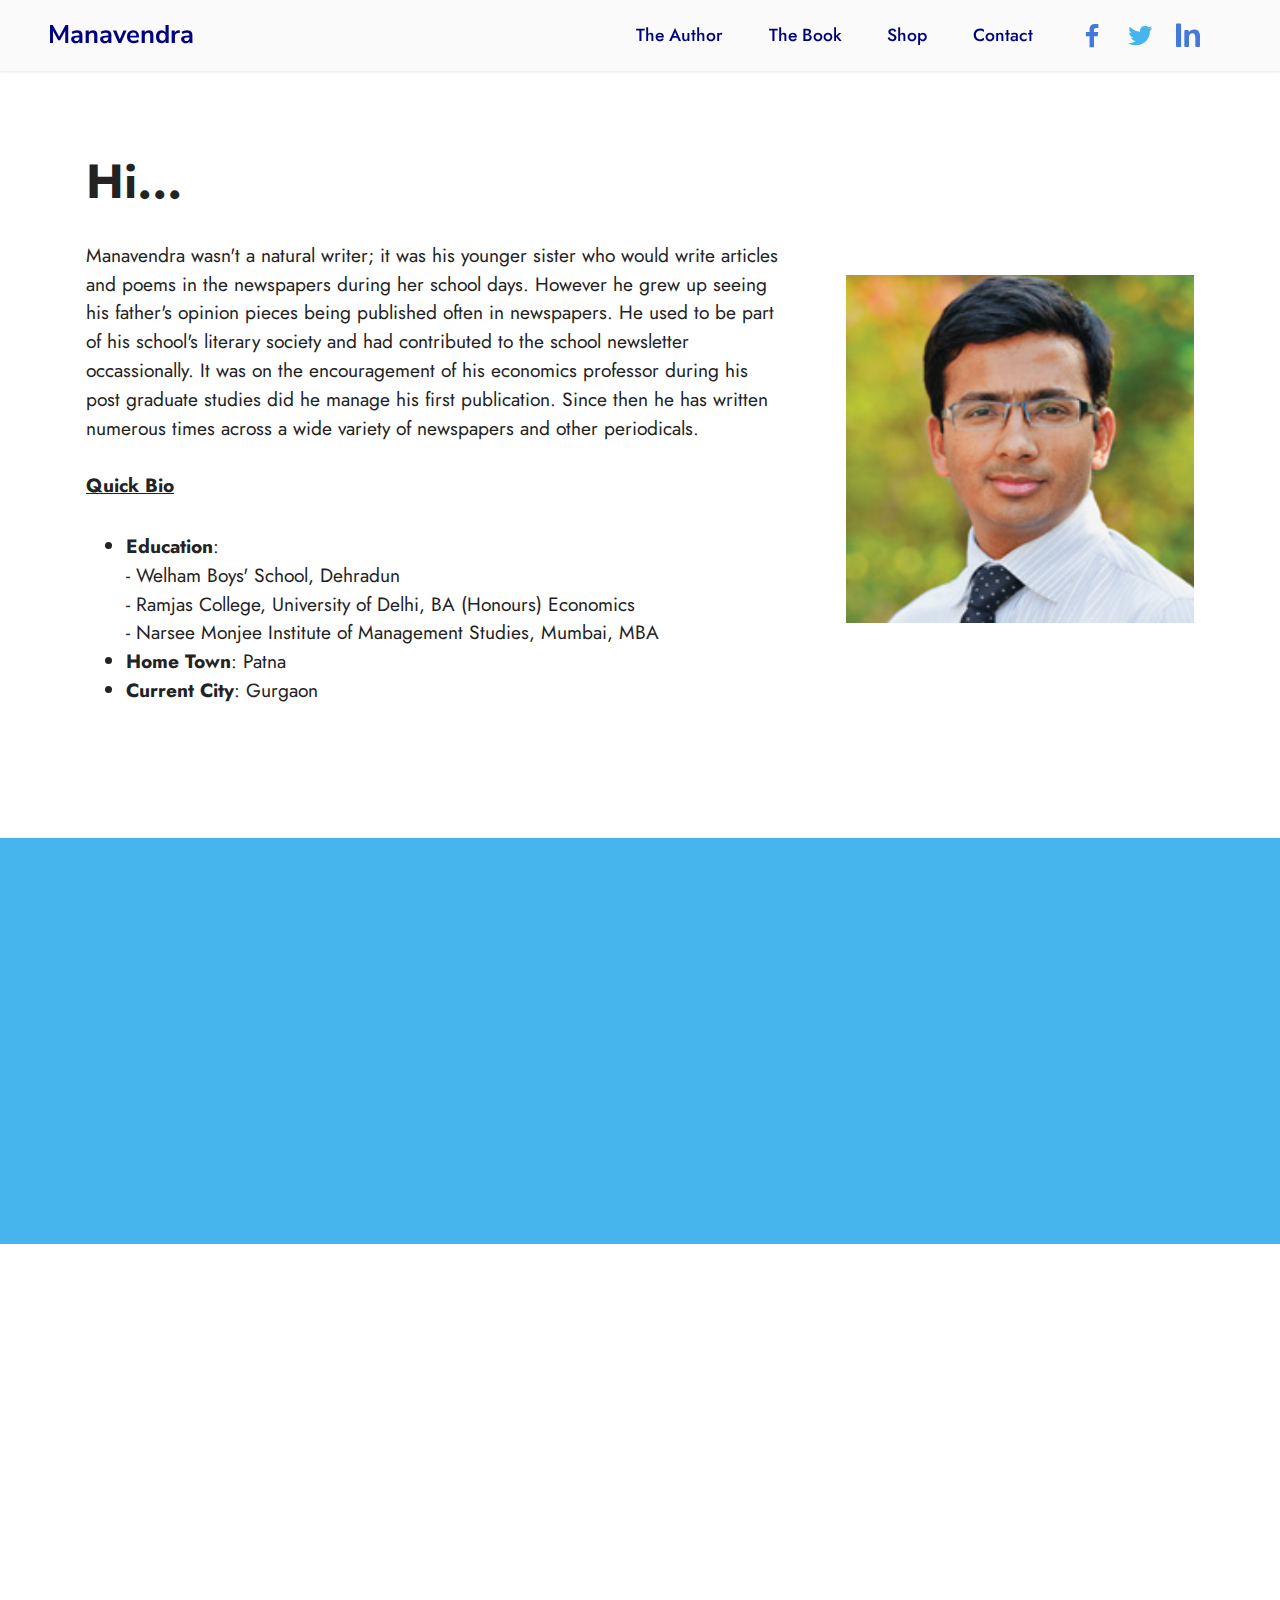
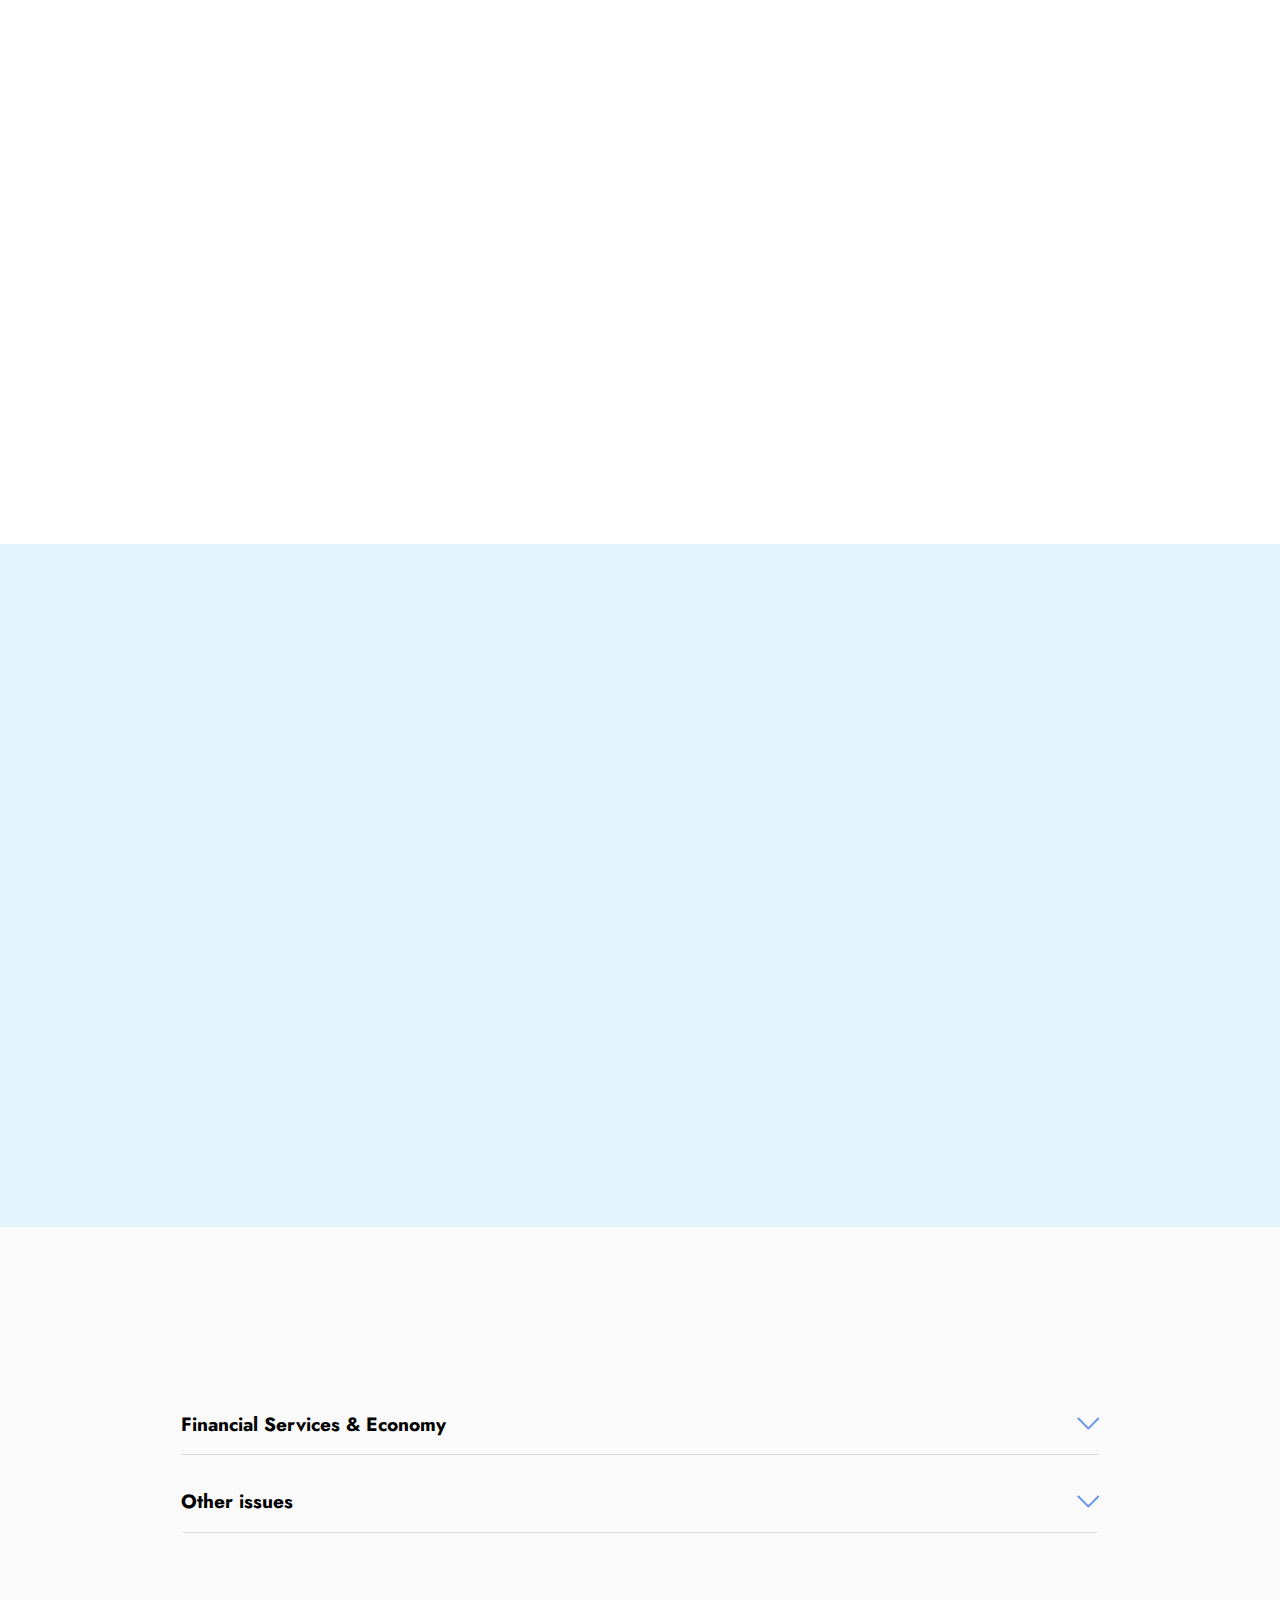
==== commit 2298aac2: "flipped pages" ====
--- a/index.html
+++ b/index.html
@@ -1,14 +1,15 @@
 <!DOCTYPE html>
 <html  >
 <head>
-
+  <!-- Site made with Mobirise Website Builder v5.3.10, https://mobirise.com -->
   <meta charset="UTF-8">
   <meta http-equiv="X-UA-Compatible" content="IE=edge">
-
+  <meta name="generator" content="Mobirise v5.3.10, mobirise.com">
   <meta name="viewport" content="width=device-width, initial-scale=1, minimum-scale=1">
   <link rel="shortcut icon" href="assets/images/book1-small.jpg" type="image/x-icon">
   <meta name="description" content="A collection of short stories about young boys growing up in a boarding school – an easy to read commercial fiction.">
-
+  
+  
   <title>Those were the Days - Manavendra</title>
   <link rel="stylesheet" href="assets/web/assets/mobirise-icons2/mobirise2.css">
   <link rel="stylesheet" href="assets/web/assets/mobirise-icons/mobirise-icons.css">
@@ -27,7 +28,10 @@
   <link rel="preload" href="https://fonts.googleapis.com/css?family=Nunito+Sans:200,200i,300,300i,400,400i,600,600i,700,700i,800,800i,900,900i&display=swap" as="style" onload="this.onload=null;this.rel='stylesheet'">
   <noscript><link rel="stylesheet" href="https://fonts.googleapis.com/css?family=Nunito+Sans:200,200i,300,300i,400,400i,600,600i,700,700i,800,800i,900,900i&display=swap"></noscript>
   <link rel="preload" as="style" href="assets/mobirise/css/mbr-additional.css"><link rel="stylesheet" href="assets/mobirise/css/mbr-additional.css" type="text/css">
-
+  
+  
+  
+  
 </head>
 <body>
   
@@ -48,8 +52,8 @@
                 </div>
             </button>
             <div class="collapse navbar-collapse" id="navbarSupportedContent">
-                <ul class="navbar-nav nav-dropdown nav-right" data-app-modern-menu="true"><li class="nav-item"><a class="nav-link link text-success text-primary display-4" href="index.html">The Book</a></li>
-                    <li class="nav-item"><a class="nav-link link text-success text-primary display-4" href="about.html">The Author</a></li>
+                <ul class="navbar-nav nav-dropdown nav-right" data-app-modern-menu="true"><li class="nav-item"><a class="nav-link link text-success text-primary display-4" href="about.html">The Author</a></li><li class="nav-item"><a class="nav-link link text-success text-primary display-4" href="index.html">The Book</a></li>
+                    
                     <li class="nav-item"><a class="nav-link link text-success display-4" href="https://mobiri.se">Shop</a>
                     </li><li class="nav-item"><a class="nav-link link text-success text-primary display-4" href="index.html#contacts1-g">Contact</a></li></ul>
                 <div class="icons-menu">
@@ -70,7 +74,52 @@
     </nav>
 </section>
 
-<section class="header11 cid-sCzdv6rrDh mbr-fullscreen" id="header11-7">
+<section class="features11 cid-sDpn2zpq74" id="features12-13">
+
+    
+    
+    <div class="container">
+        <div class="row align-items-center">
+            <div class="col-12 col-lg">
+                <div class="card-wrapper">
+                    <div class="card-box">
+                        <h4 class="card-title mbr-fonts-style mb-4 display-2"><strong>Hi...</strong></h4>
+                        <p class="mbr-text mbr-fonts-style mb-4 display-7">Manavendra wasn't a natural writer; it was his younger sister who would write articles and poems in the newspapers during her school days. However he grew up seeing his father's opinion pieces being published often in newspapers. He used to be part of his school's literary society and had contributed to the school newsletter occassionally. It was on the encouragement of his economics professor during his post graduate studies did he manage his first publication. Since then he has written numerous times across a wide variety of newspapers and other periodicals.<br><br><strong><u>Quick Bio</u></strong></p>
+                        <div class="mbr-text mbr-fonts-style counter-container display-7">
+                            <ul><li><strong>Education</strong>:<br>- Welham Boys' School, Dehradun<br>- Ramjas College, University of Delhi, BA (Honours) Economics<br>- Narsee Monjee Institute of Management Studies, Mumbai, MBA</li><li><strong>Home Town</strong>: Patna</li><li><strong>Current City</strong>: Gurgaon</li></ul>
+                        </div>
+                        
+                    </div>
+                </div>
+            </div>
+            <div class="col-12 col-lg-4 md-pb">
+                <div class="image-wrapper">
+                    <img src="assets/images/mugshot.jpg" alt="Mobirise">
+                </div>
+            </div>
+        </div>
+    </div>
+</section>
+
+<section class="content5 cid-sDpn0fsoey" id="content5-12">
+    
+    <div class="container">
+        <div class="row justify-content-center">
+            <div class="col-md-12 col-lg-11">
+                
+                
+                <p class="mbr-text mbr-fonts-style display-5">Manavendra Prasad did his schooling from a boarding <em>Welham Boys' School</em>, a boarding schhol in Dehradun. He graduated from Ramjas College, University of Delhi, BA (Honours) Economics, and thereafter did MBA from Narsee Monjee Institute of Management Studies, Mumbai.
+<br>His debut book entitled "Those were the Days" is a collection of short stories about young boys growing up in a boarding school – an easy to read commercial fiction.</p>
+            </div>
+        </div>
+    </div>
+</section>
+
+<section class="header11 cid-sDpouFUDlf mbr-fullscreen" id="header11-1e">
+
+    
+
+    
 
     <div class="container">
         <div class="row justify-content-center">
@@ -82,197 +131,98 @@
                     <h1 class="mbr-section-title mbr-fonts-style mb-3 display-1"><strong>Those were the Days</strong></h1>
                     <p class="mbr-text mbr-fonts-style display-7"><em>
                         Those were the Days</em> is Manavendra's debut book. It is a collection of short stories about young boys growing up in a boarding school – an easy to read commercial fiction. </p>
-                    <div class="mbr-section-btn mt-3"><a class="btn btn-secondary display-7" href="https://mobiri.se"><span class="mbri-down mbr-iconfont mbr-iconfont-btn"></span>Read on&nbsp;</a></div>
-                </div>
-            </div>
-        </div>
-    </div>
-</section>
-
-<section class="features15 cid-sCzmJeV5jC" id="features16-8">
-
-    <div class="mbr-overlay" style="opacity: 0.5; background-color: rgb(190, 211, 249);">
-    </div>
-    <div class="container-fluid">
-        <div class="content-wrapper">
-            <div class="row align-items-center">
-                <div class="col-12 col-lg">
-                    <div class="text-wrapper">
-                        <h6 class="card-title mbr-fonts-style display-2">
-                            <strong>An era before Google...</strong></h6>
-                        <p class="mbr-text mbr-fonts-style mb-4 display-4">You are never more alive than as a teenager. With numerous bodily changes and with the brain flush with chemicals, teenage is a time of great tumult, especially for young men in an all-boys’ boarding school.&nbsp;<br></p>
-                        
+                    <div class="mbr-section-btn mt-3"><a class="btn btn-secondary display-7" href="book.html"><span class="mbri-image-gallery mbr-iconfont mbr-iconfont-btn"></span>About the Book&nbsp;</a></div>
+                </div>
+            </div>
+        </div>
+    </div>
+</section>
+
+<section class="content8 cid-sDpn4O8Hj9" id="content8-14">
+    
+    <div class="container">
+        <div class="row justify-content-center">
+            <div class="counter-container col-md-12 col-lg-12">
+                <h4 class="mbr-section-title mbr-fonts-style mb-4 display-2"><strong>
+                    Interests</strong></h4>
+                <div class="mbr-text mbr-fonts-style display-7">
+                    <ul>
+                        <li><span style="font-size: 1.2rem;"><strong>Financial Services</strong><br>Manavendra has spent considerable time working his way up the corporate ladder. He started his career with a mutual fund company and later worked in the wealth management space and in retail banking in large Indian Banks. His abiding interest in financial services continues.</span></li><li><strong>Politics &amp; International Relations<br></strong>Politics and International relations gets Manavendra excited. He closely tracks and follows various narrative in the world of politics. To improve his understanding of IR he completed a certificate program in International Relations.</li><li><strong>History</strong><br>Manavendra is a history buff. He likes to visit places associated with India's history. He loves reading about history, William Dalrymple's writings are amongst the favourite.</li>
+                        <li><strong>Bihar<br></strong>Anything to do with Bihar is close to Manavendra's heart. From fending off Laloo jokes in early years of his career to the cuisine, the fruits and of course hsitory Manavendra loves anything Bihari.</li>
+                    </ul>
+                </div>
+            </div>
+        </div>
+    </div>
+</section>
+
+<section class="content16 cid-sDpndolIih" id="content16-15">
+
+    
+
+    
+    <div class="container">
+        <div class="row justify-content-center">
+            <div class="col-12 col-md-10">
+                <div class="mbr-section-head align-center mb-4">
+                    <h3 class="mbr-section-title mb-0 mbr-fonts-style display-5"><strong>Web Links</strong></h3>
+                    
+                </div>
+                <div id="bootstrap-accordion_19" class="panel-group accordionStyles accordion" role="tablist" aria-multiselectable="true">
+                    <div class="card mb-3">
+                        <div class="card-header" role="tab" id="headingOne">
+                            <a role="button" class="panel-title collapsed" data-toggle="collapse" data-core="" href="#collapse1_19" aria-expanded="false" aria-controls="collapse1">
+                                <h6 class="panel-title-edit mbr-fonts-style mb-0 display-7"><strong>Financial Services &amp; Economy</strong></h6>
+                                <span class="sign mbr-iconfont mbri-arrow-down"></span>
+                            </a>
+                        </div>
+                        <div id="collapse1_19" class="panel-collapse noScroll collapse" role="tabpanel" aria-labelledby="headingOne" data-parent="#bootstrap-accordion_19">
+                            <div class="panel-body">
+                                <p class="mbr-fonts-style panel-text display-4">http://www.hindu.com/businessline/2001/03/21/stories/042156en.htm
+<br>http://businesstoday.intoday.in/story/guest-column-banking-on-distribution/1/8847.html
+<br>http://www.business-standard.com/india/news/manavendra-prasad-mutual-fundsstillbest-bet/409893/
+<br>http://www.businessworld.in/bw/2011_03_25_A_Wealthy_Experience.html
+<br>http://www.myiris.com/financial/storyShow.php?dir=2013/04/05/&amp;fileR=20130405174257043
+<br>https://www.financialexpress.com/opinion/financial-education-needs-a-paradigm-shift-complex-market-needs-better-awareness/1447150/
+<br>https://www.financialexpress.com/opinion/skilled-response-skilling-can-be-a-way-out-of-the-current-economic-crisis/1997499/
+<br>https://www.financialexpress.com/opinion/financial-competence-integral-to-any-customer-centric-financial-inclusion-model/2039271/
+<br>https://www.dailypioneer.com/2021/columnists/india-must-become-the-skill-capital-of-the-world.html
+<br>https://www.outlookindia.com/website/amp/opinion-reimagining-the-skilling-ecosystem/375179
+<br>http://www.businessworld.in/article/A-Wealthy-Experience/08-11-2014-58384/</p>
+                            </div>
+                        </div>
                     </div>
-                </div>
-                <div class="col-12 col-lg-6">
-                    <div class="image-wrapper">
-                        <img src="assets/images/book1.jpeg" alt="">
+                    <div class="card mb-3">
+                        <div class="card-header" role="tab" id="headingOne">
+                            <a role="button" class="panel-title collapsed" data-toggle="collapse" data-core="" href="#collapse2_19" aria-expanded="false" aria-controls="collapse2">
+                                <h6 class="panel-title-edit mbr-fonts-style mb-0 display-7"><strong>Other issues</strong></h6>
+                                <span class="sign mbr-iconfont mbri-arrow-down"></span>
+                            </a>
+                        </div>
+                        <div id="collapse2_19" class="panel-collapse noScroll collapse" role="tabpanel" aria-labelledby="headingOne" data-parent="#bootstrap-accordion_19">
+                            <div class="panel-body">
+                                <p class="mbr-fonts-style panel-text display-4">http://cities.expressindia.com/local-news/archivefullstory.php?newsid=71732&amp;creation_date=2003-12-27
+<br>https://indianexpress.com/article/opinion/columns/ram-mandir-ayodhya-babri-masjid-riots-rss-bjp-6619351/
+<br>https://www.dailypioneer.com/2020/columnists/time-to-use-drones-effectively.html
+<br>https://www.dailypioneer.com/2021/columnists/imperative-to-show-the-stop-sign-to-traffic-violations.html</p>
+                            </div>
+                        </div>
                     </div>
-                </div>
-            </div>
-        </div>
-    </div>
-</section>
-
-<section class="header7 cid-sCMc4w9emK mbr-fullscreen" id="header7-f">
-
-    <div class="mbr-overlay" style="opacity: 0.7; background-color: rgb(255, 255, 255);"></div>
-
-    <div class="text-right container">
-        <div class="row justify-content-end">
-            <div class="col-12 col-lg-6">
-                
-                
-                <p class="mbr-text mbr-fonts-style display-7">
-                    Jai and his friends provide enough opportunities to hark back to those days of being younger. They remind us of when we acted saucy with our teacher or for that matter benefitted from a father figure in form of another teacher. They take us down the memory to feel how it was to have a crush on the girl in the school across the road or fancied a teacher in school. </p>
-                <div class="mbr-section-btn mt-3"><a class="btn btn-info display-4" href="https://mobiri.se"><span class="mbri-down mbr-iconfont mbr-iconfont-btn"></span>More ...&nbsp;</a></div>
-            </div>
-        </div>
-    </div>
-</section>
-
-
-    <div class="mbr-overlay" style="opacity: 0.4; background-color: rgb(29, 161, 242);"></div>
-
-    <div class="align-center container">
-        <div class="row justify-content-center">
-            <div class="col-12 col-lg-10">
-                
-                
-                <p class="mbr-text mbr-fonts-style mb-3 display-7">In their stories is the exhilaration of bunking school, the grit of fighting it out on the playing field and of course the heady feeling of falling in love. The pressure of examinations, the thrill of adventure and matters of honour are integral to their stories.&nbsp;<br></p>
-                <div class="mbr-section-btn mt-3"><a class="btn btn-primary display-4" href="https://mobiri.se"><span class="mobi-mbri mobi-mbri-arrow-down mbr-iconfont mbr-iconfont-btn"></span>Scroll for more...</a></div>
-                
-            </div>
-        </div>
-    </div>
-</section>
-
-<section class="features18 cid-sCMa2FVMvf" id="features19-e">
-
-    <div class="container">
-        <div class="row justify-content-center">
-            <div class="card col-12 col-lg">
-                <div class="card-wrapper">
-                    <h6 class="card-title mbr-fonts-style mb-4 display-2">
-                        <strong>Easy and simple</strong>
-                    </h6>
-                    <p class="mbr-text mbr-fonts-style display-7">Welcome to a bunch of stories about a few teenagers on their way to becoming young men. I hope you enjoy these tales and feel young once again.&nbsp;<br></p>
-                    <div class="mbr-section-btn"><a class="btn btn-primary display-4" href="about.html">About the author</a> <a class="btn btn-danger display-4" href="https://mobiri.se">Get the Book</a></div>
-                </div>
-            </div>
-            <div class="col-12 col-lg-6">
-                <div class="image-wrapper">
-                    <img src="assets/images/book2.jpg" alt="">
-                </div>
-            </div>
-        </div>
-    </div>
-</section>
-
-<section class="testimonails3 carousel slide testimonials-slider cid-sCy2H8zsQv" data-interval="false" id="testimonials3-4">
-
-    <div class="text-center container">
-        <h3 class="mb-4 mbr-fonts-style display-2">
-            <strong>What they say</strong>
-        </h3>
-
-        <div class="carousel slide" role="listbox" data-pause="true" data-keyboard="false" data-ride="carousel" data-interval="5000">
-            <div class="carousel-inner">
-                
-                
-            <div class="carousel-item">
-                    <div class="user col-md-8">
-                        <div class="user_image">
-                            <img src="assets/images/person-6x8.png" alt="">
-                        </div>
-                        <div class="user_text mb-4">
-                            <p class="mbr-fonts-style display-7">
-                                 Filled with potential book club discussion topics, the stories will unleash timely dialogue about identity, family secrets and cultural divides. 
-                            </p>
-                        </div>
-                        <div class="user_name mbr-fonts-style mb-2 display-7">
-                            <strong>Alexa</strong>
-                        </div>
-                        <div class="user_desk mbr-fonts-style display-7">
-                            Actor</div>
-                    </div>
-                </div><div class="carousel-item">
-                    <div class="user col-md-8">
-                        <div class="user_image">
-                            <img src="assets/images/person-6x8.png" alt="">
-                        </div>
-                        <div class="user_text mb-4">
-                            <p class="mbr-fonts-style display-7">
-                                A captivating, thought-provoking, glamorous deep dive into teen boy's life and relationships, the book doesn’t so much straddle the line between general fiction and romance as obliterate it.
-                            </p>
-                        </div>
-                        <div class="user_name mbr-fonts-style mb-2 display-7">
-                            <strong>Alexa</strong>
-                        </div>
-                        <div class="user_desk mbr-fonts-style display-7">
-                            Critic</div>
-                    </div>
-                </div><div class="carousel-item">
-                    <div class="user col-md-8">
-                        <div class="user_image">
-                            <img src="assets/images/person-6x8.png" alt="">
-                        </div>
-                        <div class="user_text mb-4">
-                            <p class="mbr-fonts-style display-7">
-                                Welcome to a bunch of stories about a few teenagers on their way to becoming young men... Must have.</p>
-                        </div>
-                        <div class="user_name mbr-fonts-style mb-2 display-7">
-                            <strong>Alexa</strong>
-                        </div>
-                        <div class="user_desk mbr-fonts-style display-7">
-                            Blogger</div>
-                    </div>
-                </div><div class="carousel-item">
-                    <div class="user col-md-8">
-                        <div class="user_image">
-                            <img src="assets/images/person-6x8.png" alt="">
-                        </div>
-                        <div class="user_text mb-4">
-                            <p class="mbr-fonts-style display-7">These tales are accounts of pleasant young calf love, adventure, heroism, immaturity, peer&nbsp;pressure, the desire to be cool, and the thrill of back chatting teachers and of bunking school...</p>
-                        </div>
-                        <div class="user_name mbr-fonts-style mb-2 display-7">
-                            <strong>Alexa</strong>
-                        </div>
-                        <div class="user_desk mbr-fonts-style display-7">
-                            Book lover</div>
-                    </div>
-                </div><div class="carousel-item">
-                    <div class="user col-md-8">
-                        <div class="user_image">
-                            <img src="assets/images/person-6x8.png" alt="">
-                        </div>
-                        <div class="user_text mb-4">
-                            <p class="mbr-fonts-style display-7">These stories are about young boys growing up in an era far simpler than the current times. They are&nbsp;set in a time when the Walkman was <em>the&nbsp;</em>gadget.</p>
-                        </div>
-                        <div class="user_name mbr-fonts-style mb-2 display-7">
-                            <strong>Alexa</strong>
-                        </div>
-                        <div class="user_desk mbr-fonts-style display-7">
-                            Teacher</div>
-                    </div>
-                </div></div>
-
-            <div class="carousel-controls">
-                <a class="carousel-control-prev" role="button" data-slide="prev">
-                    <span aria-hidden="true" class="mobi-mbri mobi-mbri-arrow-prev mbr-iconfont"></span>
-                    <span class="sr-only">Previous</span>
-                </a>
-
-                <a class="carousel-control-next" role="button" data-slide="next">
-                    <span aria-hidden="true" class="mobi-mbri mobi-mbri-arrow-next mbr-iconfont"></span>
-                    <span class="sr-only">Next</span>
-                </a>
+                    
+                    
+                    
+                    
+                </div>
             </div>
         </div>
     </div>
 </section>
 
 <section class="contacts4 cid-sDkD5Vj70H" id="contacts4-11">
+
+    
+
+    
 
     <div class="container">
         <div class="row align-items-center justify-content-center">
@@ -294,7 +244,12 @@
                 <a href="https://instagram.com/" target="_blank">
                     <span class="mbr-iconfont mbr-iconfont-social socicon-instagram socicon"></span>
                 </a>
- 
+                
+                
+                
+                
+                
+                
             </div>
         </div>
     </div>
@@ -302,6 +257,10 @@
 </section>
 
 <section class="footer7 cid-sCz8w9r8tb" once="footers" id="footer7-6">
+
+    
+
+    
 
     <div class="container">
         <div class="media-container-row align-center mbr-white">
@@ -311,8 +270,9 @@
             </div>
         </div>
     </div>
-</section><section style="background-color: #fff; font-family: -apple-system, BlinkMacSystemFont, 'Segoe UI', 'Roboto', 'Helvetica Neue', Arial, sans-serif; color:#aaa; font-size:12px; padding: 0; align-items: center; display: flex;"><a href="" style="flex: 1 1; height: 3rem; padding-left: 1rem;"></a><p style="flex: 0 0 auto; margin:0; padding-right:1rem;"><a href="" style="color:#aaa;"></a></p></section><script src="assets/web/assets/jquery/jquery.min.js"></script>  <script src="assets/popper/popper.min.js"></script>  <script src="assets/tether/tether.min.js"></script>  <script src="assets/bootstrap/js/bootstrap.min.js"></script>  <script src="assets/smoothscroll/smooth-scroll.js"></script>  <script src="assets/viewportchecker/jquery.viewportchecker.js"></script>  <script src="assets/dropdown/js/nav-dropdown.js"></script>  <script src="assets/dropdown/js/navbar-dropdown.js"></script>  <script src="assets/touchswipe/jquery.touch-swipe.min.js"></script>  <script src="assets/parallax/jarallax.min.js"></script>  <script src="assets/bootstrapcarouselswipe/bootstrap-carousel-swipe.js"></script>  <script src="assets/mbr-testimonials-slider/mbr-testimonials-slider.js"></script>  <script src="assets/sociallikes/social-likes.js"></script>  <script src="assets/theme/js/script.js"></script>  
-
+</section><section style="background-color: #fff; font-family: -apple-system, BlinkMacSystemFont, 'Segoe UI', 'Roboto', 'Helvetica Neue', Arial, sans-serif; color:#aaa; font-size:12px; padding: 0; align-items: center; display: flex;"><a href="https://mobirise.site/i" style="flex: 1 1; height: 3rem; padding-left: 1rem;"></a><p style="flex: 0 0 auto; margin:0; padding-right:1rem;">Created with <a href="https://mobirise.site/a" style="color:#aaa;">Mobirise</a></p></section><script src="assets/web/assets/jquery/jquery.min.js"></script>  <script src="assets/popper/popper.min.js"></script>  <script src="assets/tether/tether.min.js"></script>  <script src="assets/bootstrap/js/bootstrap.min.js"></script>  <script src="assets/smoothscroll/smooth-scroll.js"></script>  <script src="assets/viewportchecker/jquery.viewportchecker.js"></script>  <script src="assets/dropdown/js/nav-dropdown.js"></script>  <script src="assets/dropdown/js/navbar-dropdown.js"></script>  <script src="assets/touchswipe/jquery.touch-swipe.min.js"></script>  <script src="assets/mbr-switch-arrow/mbr-switch-arrow.js"></script>  <script src="assets/sociallikes/social-likes.js"></script>  <script src="assets/theme/js/script.js"></script>  
+  
+  
  <div id="scrollToTop" class="scrollToTop mbr-arrow-up"><a style="text-align: center;"><i class="mbr-arrow-up-icon mbr-arrow-up-icon-cm cm-icon cm-icon-smallarrow-up"></i></a></div>
     <input name="animation" type="hidden">
   </body>
--- a/assets/mobirise/css/mbr-additional.css
+++ b/assets/mobirise/css/mbr-additional.css
@@ -703,6 +703,31 @@
 }
 a {
   transition: color 0.6s;
+}
+.cid-sDpn2zpq74 {
+  padding-top: 6rem;
+  padding-bottom: 6rem;
+  background-color: #ffffff;
+}
+.cid-sDpn2zpq74 .card-wrapper {
+  padding-right: 2rem;
+}
+@media (max-width: 992px) {
+  .cid-sDpn2zpq74 .card {
+    margin-bottom: 2rem!important;
+  }
+  .cid-sDpn2zpq74 .card-wrapper {
+    padding: 0 1rem;
+  }
+}
+@media (max-width: 767px) {
+  .cid-sDpn2zpq74 .link-wrap {
+    align-items: center;
+  }
+}
+.cid-sDpn2zpq74 .image-wrapper img {
+  width: 100%;
+  object-fit: cover;
 }
 .cid-sCy25UtioQ {
   z-index: 1000;
@@ -1051,191 +1076,91 @@
     left: -1rem;
   }
 }
-.cid-sCzdv6rrDh {
+.cid-sDpn0fsoey {
+  padding-top: 5rem;
+  padding-bottom: 5rem;
+  background-color: #47b5ed;
+}
+.cid-sDpn0fsoey .mbr-text {
+  text-align: center;
+  color: #ffffff;
+}
+.cid-sDpouFUDlf {
   background-color: #ffffff;
 }
-.cid-sCzdv6rrDh .row {
+.cid-sDpouFUDlf .row {
   align-items: center;
 }
 @media (max-width: 991px) {
-  .cid-sCzdv6rrDh .image-wrapper {
+  .cid-sDpouFUDlf .image-wrapper {
     padding: 1rem;
   }
 }
 @media (min-width: 992px) {
-  .cid-sCzdv6rrDh .text-wrapper {
+  .cid-sDpouFUDlf .text-wrapper {
     padding: 0 2rem;
   }
 }
-.cid-sCzdv6rrDh .mbr-section-title {
+.cid-sDpouFUDlf .mbr-section-title {
   text-align: left;
 }
-.cid-sCzdv6rrDh .mbr-text,
-.cid-sCzdv6rrDh .mbr-section-btn {
+.cid-sDpouFUDlf .mbr-text,
+.cid-sDpouFUDlf .mbr-section-btn {
   text-align: left;
 }
-.cid-sCzmJeV5jC {
+.cid-sDpn4O8Hj9 {
+  padding-top: 5rem;
+  padding-bottom: 5rem;
+  background-color: #e4f4fe;
+}
+.cid-sDpn4O8Hj9 .counter-container ul {
+  margin: 0;
+  list-style: none;
+  padding-left: 2.5rem;
+}
+.cid-sDpn4O8Hj9 .counter-container ul li {
+  margin-bottom: 1rem;
+  position: relative;
+}
+.cid-sDpn4O8Hj9 .counter-container ul li:before {
+  position: absolute;
+  left: -1.6rem;
+  content: "\2022";
+  color: #6592e6;
+  font-weight: bold;
+  font-size: 2rem;
+  width: 1.6rem;
+  line-height: 1.2;
+}
+.cid-sDpndolIih {
   padding-top: 6rem;
   padding-bottom: 6rem;
-  background-image: url("../../../assets/images/bg-19449736.jpg");
-}
-.cid-sCzmJeV5jC .content-wrapper {
-  background: #fafafa;
-}
-@media (max-width: 991px) {
-  .cid-sCzmJeV5jC .content-wrapper .row {
-    flex-direction: column-reverse;
-  }
-  .cid-sCzmJeV5jC .content-wrapper .image-wrapper {
-    margin-bottom: 2rem;
-  }
-}
-@media (max-width: 767px) {
-  .cid-sCzmJeV5jC .content-wrapper {
-    padding: 1rem;
-  }
-}
-@media (min-width: 768px) and (max-width: 991px) {
-  .cid-sCzmJeV5jC .content-wrapper {
-    padding: 2rem;
-  }
-}
-@media (min-width: 992px) {
-  .cid-sCzmJeV5jC .content-wrapper {
-    padding: 5rem 3rem;
-  }
-  .cid-sCzmJeV5jC .content-wrapper .text-wrapper {
-    padding-right: 2rem;
-  }
-}
-.cid-sCzmJeV5jC .image-wrapper img {
-  width: 100%;
-  object-fit: cover;
-}
-.cid-sCMc4w9emK {
-  background-image: url("../../../assets/images/businessman-dreamily-looks-window-office-1024.jpg");
-}
-.cid-sCMc4w9emK .mbr-text,
-.cid-sCMc4w9emK .mbr-section-btn {
-  text-align: left;
-}
-.cid-sCAItsTtvM {
-  background-image: url("../../../assets/images/welham-boys-school-1200-sepia-blur.jpg");
-}
-.cid-sCAItsTtvM .social-row .soc-item {
-  display: inline-block;
-  text-align: center;
-  margin-bottom: 1rem;
-  margin-right: .7rem;
-}
-.cid-sCAItsTtvM .social-row .soc-item .mbr-iconfont {
-  font-size: 32px;
-  border-radius: 50%;
-  padding: 0.6rem;
-  border: 2px solid #232323;
-  transition: all 0.3s;
-  color: #232323;
-}
-.cid-sCAItsTtvM .social-row .soc-item .mbr-iconfont:hover {
-  background-color: #232323;
-  color: #ffffff;
-}
-.cid-sCAItsTtvM .mbr-text,
-.cid-sCAItsTtvM .mbr-section-btn,
-.cid-sCAItsTtvM .social-row {
-  color: #ffffff;
-}
-.cid-sCMa2FVMvf {
-  padding-top: 6rem;
-  padding-bottom: 6rem;
-  background-color: #ffffff;
-}
-.cid-sCMa2FVMvf .row {
+  background-color: #fafafa;
+}
+.cid-sDpndolIih .mbr-iconfont {
+  font-size: 1.4rem !important;
+  font-family: 'Moririse2' !important;
+  color: #6592e6;
+  margin-left: 1rem;
+}
+.cid-sDpndolIih .panel-group {
+  border: none;
+}
+.cid-sDpndolIih .panel-title {
+  display: flex;
   align-items: center;
-}
-@media (max-width: 991px) {
-  .cid-sCMa2FVMvf .row {
-    flex-direction: column-reverse;
-  }
-  .cid-sCMa2FVMvf .image-wrapper {
-    margin-bottom: 2rem;
-  }
-  .cid-sCMa2FVMvf .card-wrapper {
-    padding: 0 1rem;
-  }
-}
-@media (min-width: 992px) {
-  .cid-sCMa2FVMvf .card-wrapper {
-    padding-right: 2rem;
-  }
-}
-.cid-sCMa2FVMvf .image-wrapper img {
-  width: 100%;
-  object-fit: cover;
-}
-.cid-sCy2H8zsQv {
-  padding-top: 6rem;
-  padding-bottom: 6rem;
-  background-color: #6ec7f2;
-}
-.cid-sCy2H8zsQv .carousel-item {
-  justify-content: center;
-}
-.cid-sCy2H8zsQv .carousel-item.active,
-.cid-sCy2H8zsQv .carousel-item-next,
-.cid-sCy2H8zsQv .carousel-item-prev {
-  display: flex;
-}
-.cid-sCy2H8zsQv .carousel-controls a {
-  transition: opacity .5s;
-  font-size: 30px;
-  position: absolute;
-  top: 180px;
-  bottom: auto;
-  height: 60px;
-  width: 60px;
-  padding: 10px;
-  color: #155ce0;
-}
-.cid-sCy2H8zsQv .carousel-controls a .mbr-iconfont {
-  font-weight: 800;
-}
-.cid-sCy2H8zsQv .carousel-control-next span {
-  padding-left: 5px;
-}
-.cid-sCy2H8zsQv .carousel-control-prev span {
-  padding-right: 5px;
-}
-.cid-sCy2H8zsQv .user_image {
-  width: 200px;
-  height: 200px;
-  margin-bottom: 1.6rem;
-  overflow: hidden;
-  border-radius: 50%;
-  margin: 0 auto 2rem auto;
-}
-.cid-sCy2H8zsQv .user_image img {
-  width: 100%;
-  min-width: 100%;
-  min-height: 100%;
-}
-@media (max-width: 230px) {
-  .cid-sCy2H8zsQv .user_image {
-    width: 100%;
-    height: auto;
-  }
-}
-.cid-sCy2H8zsQv H3 {
-  color: #fafafa;
-}
-.cid-sCy2H8zsQv .user_text {
-  color: #ffffff;
-}
-.cid-sCy2H8zsQv .user_name {
-  color: #ffffff;
-}
-.cid-sCy2H8zsQv .user_desk {
-  color: #fafafa;
+  justify-content: space-between;
+}
+.cid-sDpndolIih .panel-body,
+.cid-sDpndolIih .card-header {
+  padding: 1rem 0;
+}
+.cid-sDpndolIih .panel-title-edit {
+  color: #000000;
+}
+.cid-sDpndolIih .card .card-header {
+  background-color: transparent;
+  margin-bottom: 0;
 }
 .cid-sDkD5Vj70H {
   padding-top: 90px;
@@ -1286,39 +1211,234 @@
   background-color: #232323;
   overflow: hidden;
 }
-.cid-sD1sNdhynJ {
-  padding-top: 5rem;
-  padding-bottom: 5rem;
-  background-color: #47b5ed;
-}
-.cid-sD1sNdhynJ .mbr-text {
+.cid-sDpnn2W1XG {
+  background-color: #ffffff;
+}
+.cid-sDpnn2W1XG .row {
+  align-items: center;
+}
+@media (max-width: 991px) {
+  .cid-sDpnn2W1XG .image-wrapper {
+    padding: 1rem;
+  }
+}
+@media (min-width: 992px) {
+  .cid-sDpnn2W1XG .text-wrapper {
+    padding: 0 2rem;
+  }
+}
+.cid-sDpnn2W1XG .mbr-section-title {
+  text-align: left;
+}
+.cid-sDpnn2W1XG .mbr-text,
+.cid-sDpnn2W1XG .mbr-section-btn {
+  text-align: left;
+}
+.cid-sDpnp5GOZt {
+  padding-top: 6rem;
+  padding-bottom: 6rem;
+  background-image: url("../../../assets/images/bg-19449736.jpg");
+}
+.cid-sDpnp5GOZt .content-wrapper {
+  background: #fafafa;
+}
+@media (max-width: 991px) {
+  .cid-sDpnp5GOZt .content-wrapper .row {
+    flex-direction: column-reverse;
+  }
+  .cid-sDpnp5GOZt .content-wrapper .image-wrapper {
+    margin-bottom: 2rem;
+  }
+}
+@media (max-width: 767px) {
+  .cid-sDpnp5GOZt .content-wrapper {
+    padding: 1rem;
+  }
+}
+@media (min-width: 768px) and (max-width: 991px) {
+  .cid-sDpnp5GOZt .content-wrapper {
+    padding: 2rem;
+  }
+}
+@media (min-width: 992px) {
+  .cid-sDpnp5GOZt .content-wrapper {
+    padding: 5rem 3rem;
+  }
+  .cid-sDpnp5GOZt .content-wrapper .text-wrapper {
+    padding-right: 2rem;
+  }
+}
+.cid-sDpnp5GOZt .image-wrapper img {
+  width: 100%;
+  object-fit: cover;
+}
+.cid-sDpnpQeMr5 {
+  background-image: url("../../../assets/images/businessman-dreamily-looks-window-office-1024.jpg");
+}
+.cid-sDpnpQeMr5 .mbr-text,
+.cid-sDpnpQeMr5 .mbr-section-btn {
+  text-align: left;
+}
+.cid-sDpnqFOLrT {
+  background-image: url("../../../assets/images/welham-boys-school-1200-sepia-blur.jpg");
+}
+.cid-sDpnqFOLrT .social-row .soc-item {
+  display: inline-block;
   text-align: center;
+  margin-bottom: 1rem;
+  margin-right: .7rem;
+}
+.cid-sDpnqFOLrT .social-row .soc-item .mbr-iconfont {
+  font-size: 32px;
+  border-radius: 50%;
+  padding: 0.6rem;
+  border: 2px solid #232323;
+  transition: all 0.3s;
+  color: #232323;
+}
+.cid-sDpnqFOLrT .social-row .soc-item .mbr-iconfont:hover {
+  background-color: #232323;
   color: #ffffff;
 }
-.cid-sD1fQfoHlw {
+.cid-sDpnqFOLrT .mbr-text,
+.cid-sDpnqFOLrT .mbr-section-btn,
+.cid-sDpnqFOLrT .social-row {
+  color: #ffffff;
+}
+.cid-sDpnrsJNaO {
   padding-top: 6rem;
   padding-bottom: 6rem;
   background-color: #ffffff;
 }
-.cid-sD1fQfoHlw .card-wrapper {
-  padding-right: 2rem;
-}
-@media (max-width: 992px) {
-  .cid-sD1fQfoHlw .card {
-    margin-bottom: 2rem!important;
-  }
-  .cid-sD1fQfoHlw .card-wrapper {
+.cid-sDpnrsJNaO .row {
+  align-items: center;
+}
+@media (max-width: 991px) {
+  .cid-sDpnrsJNaO .row {
+    flex-direction: column-reverse;
+  }
+  .cid-sDpnrsJNaO .image-wrapper {
+    margin-bottom: 2rem;
+  }
+  .cid-sDpnrsJNaO .card-wrapper {
     padding: 0 1rem;
   }
 }
-@media (max-width: 767px) {
-  .cid-sD1fQfoHlw .link-wrap {
-    align-items: center;
-  }
-}
-.cid-sD1fQfoHlw .image-wrapper img {
+@media (min-width: 992px) {
+  .cid-sDpnrsJNaO .card-wrapper {
+    padding-right: 2rem;
+  }
+}
+.cid-sDpnrsJNaO .image-wrapper img {
   width: 100%;
   object-fit: cover;
+}
+.cid-sDpnsjk24q {
+  padding-top: 6rem;
+  padding-bottom: 6rem;
+  background-color: #6ec7f2;
+}
+.cid-sDpnsjk24q .carousel-item {
+  justify-content: center;
+}
+.cid-sDpnsjk24q .carousel-item.active,
+.cid-sDpnsjk24q .carousel-item-next,
+.cid-sDpnsjk24q .carousel-item-prev {
+  display: flex;
+}
+.cid-sDpnsjk24q .carousel-controls a {
+  transition: opacity .5s;
+  font-size: 30px;
+  position: absolute;
+  top: 180px;
+  bottom: auto;
+  height: 60px;
+  width: 60px;
+  padding: 10px;
+  color: #155ce0;
+}
+.cid-sDpnsjk24q .carousel-controls a .mbr-iconfont {
+  font-weight: 800;
+}
+.cid-sDpnsjk24q .carousel-control-next span {
+  padding-left: 5px;
+}
+.cid-sDpnsjk24q .carousel-control-prev span {
+  padding-right: 5px;
+}
+.cid-sDpnsjk24q .user_image {
+  width: 200px;
+  height: 200px;
+  margin-bottom: 1.6rem;
+  overflow: hidden;
+  border-radius: 50%;
+  margin: 0 auto 2rem auto;
+}
+.cid-sDpnsjk24q .user_image img {
+  width: 100%;
+  min-width: 100%;
+  min-height: 100%;
+}
+@media (max-width: 230px) {
+  .cid-sDpnsjk24q .user_image {
+    width: 100%;
+    height: auto;
+  }
+}
+.cid-sDpnsjk24q H3 {
+  color: #fafafa;
+}
+.cid-sDpnsjk24q .user_text {
+  color: #ffffff;
+}
+.cid-sDpnsjk24q .user_name {
+  color: #ffffff;
+}
+.cid-sDpnsjk24q .user_desk {
+  color: #fafafa;
+}
+.cid-sDpntsArO6 {
+  padding-top: 90px;
+  padding-bottom: 90px;
+  background-color: #ffffff;
+}
+.cid-sDpntsArO6 .media-container-row {
+  justify-content: space-between;
+}
+.cid-sDpntsArO6 .text-content {
+  max-width: 50%;
+}
+@media (max-width: 768px) {
+  .cid-sDpntsArO6 .text-content {
+    max-width: none;
+  }
+}
+.cid-sDpntsArO6 .mbr-iconfont-social {
+  margin: 0.5rem;
+  font-size: 32px;
+  display: flex;
+  border-radius: 50%;
+  text-align: center;
+  color: #6592e6;
+  border: 2px solid #6592e6;
+  justify-content: center;
+  align-content: center;
+  transition: all 0.3s;
+}
+.cid-sDpntsArO6 .mbr-iconfont-social:before {
+  padding: 0.6rem;
+}
+.cid-sDpntsArO6 .mbr-iconfont-social:hover {
+  background-color: #6592e6;
+  color: #ffffff;
+}
+@media (max-width: 768px) {
+  .cid-sDpntsArO6 .icons {
+    justify-content: center !important;
+  }
+  .cid-sDpntsArO6 .text-content * {
+    text-align: center;
+  }
 }
 .cid-sCy25UtioQ {
   z-index: 1000;
@@ -1667,101 +1787,6 @@
     left: -1rem;
   }
 }
-.cid-sDkgBqQ2CU {
-  padding-top: 5rem;
-  padding-bottom: 5rem;
-  background-color: #e4f4fe;
-}
-.cid-sDkgBqQ2CU .counter-container ul {
-  margin: 0;
-  list-style: none;
-  padding-left: 2.5rem;
-}
-.cid-sDkgBqQ2CU .counter-container ul li {
-  margin-bottom: 1rem;
-  position: relative;
-}
-.cid-sDkgBqQ2CU .counter-container ul li:before {
-  position: absolute;
-  left: -1.6rem;
-  content: "\2022";
-  color: #6592e6;
-  font-weight: bold;
-  font-size: 2rem;
-  width: 1.6rem;
-  line-height: 1.2;
-}
-.cid-sDkyLdaQS1 {
-  padding-top: 6rem;
-  padding-bottom: 6rem;
-  background-color: #fafafa;
-}
-.cid-sDkyLdaQS1 .mbr-iconfont {
-  font-size: 1.4rem !important;
-  font-family: 'Moririse2' !important;
-  color: #6592e6;
-  margin-left: 1rem;
-}
-.cid-sDkyLdaQS1 .panel-group {
-  border: none;
-}
-.cid-sDkyLdaQS1 .panel-title {
-  display: flex;
-  align-items: center;
-  justify-content: space-between;
-}
-.cid-sDkyLdaQS1 .panel-body,
-.cid-sDkyLdaQS1 .card-header {
-  padding: 1rem 0;
-}
-.cid-sDkyLdaQS1 .panel-title-edit {
-  color: #000000;
-}
-.cid-sDkyLdaQS1 .card .card-header {
-  background-color: transparent;
-  margin-bottom: 0;
-}
-.cid-sDkB1VJnRh {
-  padding-top: 5rem;
-  padding-bottom: 5rem;
-  background-color: #ffffff;
-}
-.cid-sDkB1VJnRh .bg-twitter {
-  background: #1da1f2;
-  color: #ffffff;
-}
-.cid-sDkB1VJnRh .bg-twitter:hover {
-  background: #0c85d0;
-}
-.cid-sDkB1VJnRh .bg-instagram {
-  background: #f00075;
-  color: #ffffff;
-}
-.cid-sDkB1VJnRh .bg-instagram:hover {
-  background: #bd005c;
-}
-.cid-sDkB1VJnRh .bg-linkedin {
-  background: #0077b5;
-  color: #ffffff;
-}
-.cid-sDkB1VJnRh .bg-linkedin:hover {
-  background: #005582;
-}
-.cid-sDkB1VJnRh .iconfont-wrapper {
-  display: inline-block;
-  font-size: 32px;
-  border-radius: 50%;
-  width: 55px;
-  height: 55px;
-  line-height: 55px;
-  text-align: center;
-  transition: all 0.3s ease-in-out;
-}
-.cid-sDkB1VJnRh [class^="socicon-"]:before,
-.cid-sDkB1VJnRh [class*=" socicon-"]:before {
-  line-height: 55px;
-  padding: .6rem;
-}
 .cid-sCz8w9r8tb {
   padding-top: 30px;
   padding-bottom: 30px;
--- a/assets/mobirise/css/mbr-additional.css
+++ b/assets/mobirise/css/mbr-additional.css
@@ -703,6 +703,31 @@
 }
 a {
   transition: color 0.6s;
+}
+.cid-sDpn2zpq74 {
+  padding-top: 6rem;
+  padding-bottom: 6rem;
+  background-color: #ffffff;
+}
+.cid-sDpn2zpq74 .card-wrapper {
+  padding-right: 2rem;
+}
+@media (max-width: 992px) {
+  .cid-sDpn2zpq74 .card {
+    margin-bottom: 2rem!important;
+  }
+  .cid-sDpn2zpq74 .card-wrapper {
+    padding: 0 1rem;
+  }
+}
+@media (max-width: 767px) {
+  .cid-sDpn2zpq74 .link-wrap {
+    align-items: center;
+  }
+}
+.cid-sDpn2zpq74 .image-wrapper img {
+  width: 100%;
+  object-fit: cover;
 }
 .cid-sCy25UtioQ {
   z-index: 1000;
@@ -1051,191 +1076,91 @@
     left: -1rem;
   }
 }
-.cid-sCzdv6rrDh {
+.cid-sDpn0fsoey {
+  padding-top: 5rem;
+  padding-bottom: 5rem;
+  background-color: #47b5ed;
+}
+.cid-sDpn0fsoey .mbr-text {
+  text-align: center;
+  color: #ffffff;
+}
+.cid-sDpouFUDlf {
   background-color: #ffffff;
 }
-.cid-sCzdv6rrDh .row {
+.cid-sDpouFUDlf .row {
   align-items: center;
 }
 @media (max-width: 991px) {
-  .cid-sCzdv6rrDh .image-wrapper {
+  .cid-sDpouFUDlf .image-wrapper {
     padding: 1rem;
   }
 }
 @media (min-width: 992px) {
-  .cid-sCzdv6rrDh .text-wrapper {
+  .cid-sDpouFUDlf .text-wrapper {
     padding: 0 2rem;
   }
 }
-.cid-sCzdv6rrDh .mbr-section-title {
+.cid-sDpouFUDlf .mbr-section-title {
   text-align: left;
 }
-.cid-sCzdv6rrDh .mbr-text,
-.cid-sCzdv6rrDh .mbr-section-btn {
+.cid-sDpouFUDlf .mbr-text,
+.cid-sDpouFUDlf .mbr-section-btn {
   text-align: left;
 }
-.cid-sCzmJeV5jC {
+.cid-sDpn4O8Hj9 {
+  padding-top: 5rem;
+  padding-bottom: 5rem;
+  background-color: #e4f4fe;
+}
+.cid-sDpn4O8Hj9 .counter-container ul {
+  margin: 0;
+  list-style: none;
+  padding-left: 2.5rem;
+}
+.cid-sDpn4O8Hj9 .counter-container ul li {
+  margin-bottom: 1rem;
+  position: relative;
+}
+.cid-sDpn4O8Hj9 .counter-container ul li:before {
+  position: absolute;
+  left: -1.6rem;
+  content: "\2022";
+  color: #6592e6;
+  font-weight: bold;
+  font-size: 2rem;
+  width: 1.6rem;
+  line-height: 1.2;
+}
+.cid-sDpndolIih {
   padding-top: 6rem;
   padding-bottom: 6rem;
-  background-image: url("../../../assets/images/bg-19449736.jpg");
-}
-.cid-sCzmJeV5jC .content-wrapper {
-  background: #fafafa;
-}
-@media (max-width: 991px) {
-  .cid-sCzmJeV5jC .content-wrapper .row {
-    flex-direction: column-reverse;
-  }
-  .cid-sCzmJeV5jC .content-wrapper .image-wrapper {
-    margin-bottom: 2rem;
-  }
-}
-@media (max-width: 767px) {
-  .cid-sCzmJeV5jC .content-wrapper {
-    padding: 1rem;
-  }
-}
-@media (min-width: 768px) and (max-width: 991px) {
-  .cid-sCzmJeV5jC .content-wrapper {
-    padding: 2rem;
-  }
-}
-@media (min-width: 992px) {
-  .cid-sCzmJeV5jC .content-wrapper {
-    padding: 5rem 3rem;
-  }
-  .cid-sCzmJeV5jC .content-wrapper .text-wrapper {
-    padding-right: 2rem;
-  }
-}
-.cid-sCzmJeV5jC .image-wrapper img {
-  width: 100%;
-  object-fit: cover;
-}
-.cid-sCMc4w9emK {
-  background-image: url("../../../assets/images/businessman-dreamily-looks-window-office-1024.jpg");
-}
-.cid-sCMc4w9emK .mbr-text,
-.cid-sCMc4w9emK .mbr-section-btn {
-  text-align: left;
-}
-.cid-sCAItsTtvM {
-  background-image: url("../../../assets/images/welham-boys-school-1200-sepia-blur.jpg");
-}
-.cid-sCAItsTtvM .social-row .soc-item {
-  display: inline-block;
-  text-align: center;
-  margin-bottom: 1rem;
-  margin-right: .7rem;
-}
-.cid-sCAItsTtvM .social-row .soc-item .mbr-iconfont {
-  font-size: 32px;
-  border-radius: 50%;
-  padding: 0.6rem;
-  border: 2px solid #232323;
-  transition: all 0.3s;
-  color: #232323;
-}
-.cid-sCAItsTtvM .social-row .soc-item .mbr-iconfont:hover {
-  background-color: #232323;
-  color: #ffffff;
-}
-.cid-sCAItsTtvM .mbr-text,
-.cid-sCAItsTtvM .mbr-section-btn,
-.cid-sCAItsTtvM .social-row {
-  color: #ffffff;
-}
-.cid-sCMa2FVMvf {
-  padding-top: 6rem;
-  padding-bottom: 6rem;
-  background-color: #ffffff;
-}
-.cid-sCMa2FVMvf .row {
+  background-color: #fafafa;
+}
+.cid-sDpndolIih .mbr-iconfont {
+  font-size: 1.4rem !important;
+  font-family: 'Moririse2' !important;
+  color: #6592e6;
+  margin-left: 1rem;
+}
+.cid-sDpndolIih .panel-group {
+  border: none;
+}
+.cid-sDpndolIih .panel-title {
+  display: flex;
   align-items: center;
-}
-@media (max-width: 991px) {
-  .cid-sCMa2FVMvf .row {
-    flex-direction: column-reverse;
-  }
-  .cid-sCMa2FVMvf .image-wrapper {
-    margin-bottom: 2rem;
-  }
-  .cid-sCMa2FVMvf .card-wrapper {
-    padding: 0 1rem;
-  }
-}
-@media (min-width: 992px) {
-  .cid-sCMa2FVMvf .card-wrapper {
-    padding-right: 2rem;
-  }
-}
-.cid-sCMa2FVMvf .image-wrapper img {
-  width: 100%;
-  object-fit: cover;
-}
-.cid-sCy2H8zsQv {
-  padding-top: 6rem;
-  padding-bottom: 6rem;
-  background-color: #6ec7f2;
-}
-.cid-sCy2H8zsQv .carousel-item {
-  justify-content: center;
-}
-.cid-sCy2H8zsQv .carousel-item.active,
-.cid-sCy2H8zsQv .carousel-item-next,
-.cid-sCy2H8zsQv .carousel-item-prev {
-  display: flex;
-}
-.cid-sCy2H8zsQv .carousel-controls a {
-  transition: opacity .5s;
-  font-size: 30px;
-  position: absolute;
-  top: 180px;
-  bottom: auto;
-  height: 60px;
-  width: 60px;
-  padding: 10px;
-  color: #155ce0;
-}
-.cid-sCy2H8zsQv .carousel-controls a .mbr-iconfont {
-  font-weight: 800;
-}
-.cid-sCy2H8zsQv .carousel-control-next span {
-  padding-left: 5px;
-}
-.cid-sCy2H8zsQv .carousel-control-prev span {
-  padding-right: 5px;
-}
-.cid-sCy2H8zsQv .user_image {
-  width: 200px;
-  height: 200px;
-  margin-bottom: 1.6rem;
-  overflow: hidden;
-  border-radius: 50%;
-  margin: 0 auto 2rem auto;
-}
-.cid-sCy2H8zsQv .user_image img {
-  width: 100%;
-  min-width: 100%;
-  min-height: 100%;
-}
-@media (max-width: 230px) {
-  .cid-sCy2H8zsQv .user_image {
-    width: 100%;
-    height: auto;
-  }
-}
-.cid-sCy2H8zsQv H3 {
-  color: #fafafa;
-}
-.cid-sCy2H8zsQv .user_text {
-  color: #ffffff;
-}
-.cid-sCy2H8zsQv .user_name {
-  color: #ffffff;
-}
-.cid-sCy2H8zsQv .user_desk {
-  color: #fafafa;
+  justify-content: space-between;
+}
+.cid-sDpndolIih .panel-body,
+.cid-sDpndolIih .card-header {
+  padding: 1rem 0;
+}
+.cid-sDpndolIih .panel-title-edit {
+  color: #000000;
+}
+.cid-sDpndolIih .card .card-header {
+  background-color: transparent;
+  margin-bottom: 0;
 }
 .cid-sDkD5Vj70H {
   padding-top: 90px;
@@ -1286,39 +1211,234 @@
   background-color: #232323;
   overflow: hidden;
 }
-.cid-sD1sNdhynJ {
-  padding-top: 5rem;
-  padding-bottom: 5rem;
-  background-color: #47b5ed;
-}
-.cid-sD1sNdhynJ .mbr-text {
+.cid-sDpnn2W1XG {
+  background-color: #ffffff;
+}
+.cid-sDpnn2W1XG .row {
+  align-items: center;
+}
+@media (max-width: 991px) {
+  .cid-sDpnn2W1XG .image-wrapper {
+    padding: 1rem;
+  }
+}
+@media (min-width: 992px) {
+  .cid-sDpnn2W1XG .text-wrapper {
+    padding: 0 2rem;
+  }
+}
+.cid-sDpnn2W1XG .mbr-section-title {
+  text-align: left;
+}
+.cid-sDpnn2W1XG .mbr-text,
+.cid-sDpnn2W1XG .mbr-section-btn {
+  text-align: left;
+}
+.cid-sDpnp5GOZt {
+  padding-top: 6rem;
+  padding-bottom: 6rem;
+  background-image: url("../../../assets/images/bg-19449736.jpg");
+}
+.cid-sDpnp5GOZt .content-wrapper {
+  background: #fafafa;
+}
+@media (max-width: 991px) {
+  .cid-sDpnp5GOZt .content-wrapper .row {
+    flex-direction: column-reverse;
+  }
+  .cid-sDpnp5GOZt .content-wrapper .image-wrapper {
+    margin-bottom: 2rem;
+  }
+}
+@media (max-width: 767px) {
+  .cid-sDpnp5GOZt .content-wrapper {
+    padding: 1rem;
+  }
+}
+@media (min-width: 768px) and (max-width: 991px) {
+  .cid-sDpnp5GOZt .content-wrapper {
+    padding: 2rem;
+  }
+}
+@media (min-width: 992px) {
+  .cid-sDpnp5GOZt .content-wrapper {
+    padding: 5rem 3rem;
+  }
+  .cid-sDpnp5GOZt .content-wrapper .text-wrapper {
+    padding-right: 2rem;
+  }
+}
+.cid-sDpnp5GOZt .image-wrapper img {
+  width: 100%;
+  object-fit: cover;
+}
+.cid-sDpnpQeMr5 {
+  background-image: url("../../../assets/images/businessman-dreamily-looks-window-office-1024.jpg");
+}
+.cid-sDpnpQeMr5 .mbr-text,
+.cid-sDpnpQeMr5 .mbr-section-btn {
+  text-align: left;
+}
+.cid-sDpnqFOLrT {
+  background-image: url("../../../assets/images/welham-boys-school-1200-sepia-blur.jpg");
+}
+.cid-sDpnqFOLrT .social-row .soc-item {
+  display: inline-block;
   text-align: center;
+  margin-bottom: 1rem;
+  margin-right: .7rem;
+}
+.cid-sDpnqFOLrT .social-row .soc-item .mbr-iconfont {
+  font-size: 32px;
+  border-radius: 50%;
+  padding: 0.6rem;
+  border: 2px solid #232323;
+  transition: all 0.3s;
+  color: #232323;
+}
+.cid-sDpnqFOLrT .social-row .soc-item .mbr-iconfont:hover {
+  background-color: #232323;
   color: #ffffff;
 }
-.cid-sD1fQfoHlw {
+.cid-sDpnqFOLrT .mbr-text,
+.cid-sDpnqFOLrT .mbr-section-btn,
+.cid-sDpnqFOLrT .social-row {
+  color: #ffffff;
+}
+.cid-sDpnrsJNaO {
   padding-top: 6rem;
   padding-bottom: 6rem;
   background-color: #ffffff;
 }
-.cid-sD1fQfoHlw .card-wrapper {
-  padding-right: 2rem;
-}
-@media (max-width: 992px) {
-  .cid-sD1fQfoHlw .card {
-    margin-bottom: 2rem!important;
-  }
-  .cid-sD1fQfoHlw .card-wrapper {
+.cid-sDpnrsJNaO .row {
+  align-items: center;
+}
+@media (max-width: 991px) {
+  .cid-sDpnrsJNaO .row {
+    flex-direction: column-reverse;
+  }
+  .cid-sDpnrsJNaO .image-wrapper {
+    margin-bottom: 2rem;
+  }
+  .cid-sDpnrsJNaO .card-wrapper {
     padding: 0 1rem;
   }
 }
-@media (max-width: 767px) {
-  .cid-sD1fQfoHlw .link-wrap {
-    align-items: center;
-  }
-}
-.cid-sD1fQfoHlw .image-wrapper img {
+@media (min-width: 992px) {
+  .cid-sDpnrsJNaO .card-wrapper {
+    padding-right: 2rem;
+  }
+}
+.cid-sDpnrsJNaO .image-wrapper img {
   width: 100%;
   object-fit: cover;
+}
+.cid-sDpnsjk24q {
+  padding-top: 6rem;
+  padding-bottom: 6rem;
+  background-color: #6ec7f2;
+}
+.cid-sDpnsjk24q .carousel-item {
+  justify-content: center;
+}
+.cid-sDpnsjk24q .carousel-item.active,
+.cid-sDpnsjk24q .carousel-item-next,
+.cid-sDpnsjk24q .carousel-item-prev {
+  display: flex;
+}
+.cid-sDpnsjk24q .carousel-controls a {
+  transition: opacity .5s;
+  font-size: 30px;
+  position: absolute;
+  top: 180px;
+  bottom: auto;
+  height: 60px;
+  width: 60px;
+  padding: 10px;
+  color: #155ce0;
+}
+.cid-sDpnsjk24q .carousel-controls a .mbr-iconfont {
+  font-weight: 800;
+}
+.cid-sDpnsjk24q .carousel-control-next span {
+  padding-left: 5px;
+}
+.cid-sDpnsjk24q .carousel-control-prev span {
+  padding-right: 5px;
+}
+.cid-sDpnsjk24q .user_image {
+  width: 200px;
+  height: 200px;
+  margin-bottom: 1.6rem;
+  overflow: hidden;
+  border-radius: 50%;
+  margin: 0 auto 2rem auto;
+}
+.cid-sDpnsjk24q .user_image img {
+  width: 100%;
+  min-width: 100%;
+  min-height: 100%;
+}
+@media (max-width: 230px) {
+  .cid-sDpnsjk24q .user_image {
+    width: 100%;
+    height: auto;
+  }
+}
+.cid-sDpnsjk24q H3 {
+  color: #fafafa;
+}
+.cid-sDpnsjk24q .user_text {
+  color: #ffffff;
+}
+.cid-sDpnsjk24q .user_name {
+  color: #ffffff;
+}
+.cid-sDpnsjk24q .user_desk {
+  color: #fafafa;
+}
+.cid-sDpntsArO6 {
+  padding-top: 90px;
+  padding-bottom: 90px;
+  background-color: #ffffff;
+}
+.cid-sDpntsArO6 .media-container-row {
+  justify-content: space-between;
+}
+.cid-sDpntsArO6 .text-content {
+  max-width: 50%;
+}
+@media (max-width: 768px) {
+  .cid-sDpntsArO6 .text-content {
+    max-width: none;
+  }
+}
+.cid-sDpntsArO6 .mbr-iconfont-social {
+  margin: 0.5rem;
+  font-size: 32px;
+  display: flex;
+  border-radius: 50%;
+  text-align: center;
+  color: #6592e6;
+  border: 2px solid #6592e6;
+  justify-content: center;
+  align-content: center;
+  transition: all 0.3s;
+}
+.cid-sDpntsArO6 .mbr-iconfont-social:before {
+  padding: 0.6rem;
+}
+.cid-sDpntsArO6 .mbr-iconfont-social:hover {
+  background-color: #6592e6;
+  color: #ffffff;
+}
+@media (max-width: 768px) {
+  .cid-sDpntsArO6 .icons {
+    justify-content: center !important;
+  }
+  .cid-sDpntsArO6 .text-content * {
+    text-align: center;
+  }
 }
 .cid-sCy25UtioQ {
   z-index: 1000;
@@ -1667,101 +1787,6 @@
     left: -1rem;
   }
 }
-.cid-sDkgBqQ2CU {
-  padding-top: 5rem;
-  padding-bottom: 5rem;
-  background-color: #e4f4fe;
-}
-.cid-sDkgBqQ2CU .counter-container ul {
-  margin: 0;
-  list-style: none;
-  padding-left: 2.5rem;
-}
-.cid-sDkgBqQ2CU .counter-container ul li {
-  margin-bottom: 1rem;
-  position: relative;
-}
-.cid-sDkgBqQ2CU .counter-container ul li:before {
-  position: absolute;
-  left: -1.6rem;
-  content: "\2022";
-  color: #6592e6;
-  font-weight: bold;
-  font-size: 2rem;
-  width: 1.6rem;
-  line-height: 1.2;
-}
-.cid-sDkyLdaQS1 {
-  padding-top: 6rem;
-  padding-bottom: 6rem;
-  background-color: #fafafa;
-}
-.cid-sDkyLdaQS1 .mbr-iconfont {
-  font-size: 1.4rem !important;
-  font-family: 'Moririse2' !important;
-  color: #6592e6;
-  margin-left: 1rem;
-}
-.cid-sDkyLdaQS1 .panel-group {
-  border: none;
-}
-.cid-sDkyLdaQS1 .panel-title {
-  display: flex;
-  align-items: center;
-  justify-content: space-between;
-}
-.cid-sDkyLdaQS1 .panel-body,
-.cid-sDkyLdaQS1 .card-header {
-  padding: 1rem 0;
-}
-.cid-sDkyLdaQS1 .panel-title-edit {
-  color: #000000;
-}
-.cid-sDkyLdaQS1 .card .card-header {
-  background-color: transparent;
-  margin-bottom: 0;
-}
-.cid-sDkB1VJnRh {
-  padding-top: 5rem;
-  padding-bottom: 5rem;
-  background-color: #ffffff;
-}
-.cid-sDkB1VJnRh .bg-twitter {
-  background: #1da1f2;
-  color: #ffffff;
-}
-.cid-sDkB1VJnRh .bg-twitter:hover {
-  background: #0c85d0;
-}
-.cid-sDkB1VJnRh .bg-instagram {
-  background: #f00075;
-  color: #ffffff;
-}
-.cid-sDkB1VJnRh .bg-instagram:hover {
-  background: #bd005c;
-}
-.cid-sDkB1VJnRh .bg-linkedin {
-  background: #0077b5;
-  color: #ffffff;
-}
-.cid-sDkB1VJnRh .bg-linkedin:hover {
-  background: #005582;
-}
-.cid-sDkB1VJnRh .iconfont-wrapper {
-  display: inline-block;
-  font-size: 32px;
-  border-radius: 50%;
-  width: 55px;
-  height: 55px;
-  line-height: 55px;
-  text-align: center;
-  transition: all 0.3s ease-in-out;
-}
-.cid-sDkB1VJnRh [class^="socicon-"]:before,
-.cid-sDkB1VJnRh [class*=" socicon-"]:before {
-  line-height: 55px;
-  padding: .6rem;
-}
 .cid-sCz8w9r8tb {
   padding-top: 30px;
   padding-bottom: 30px;
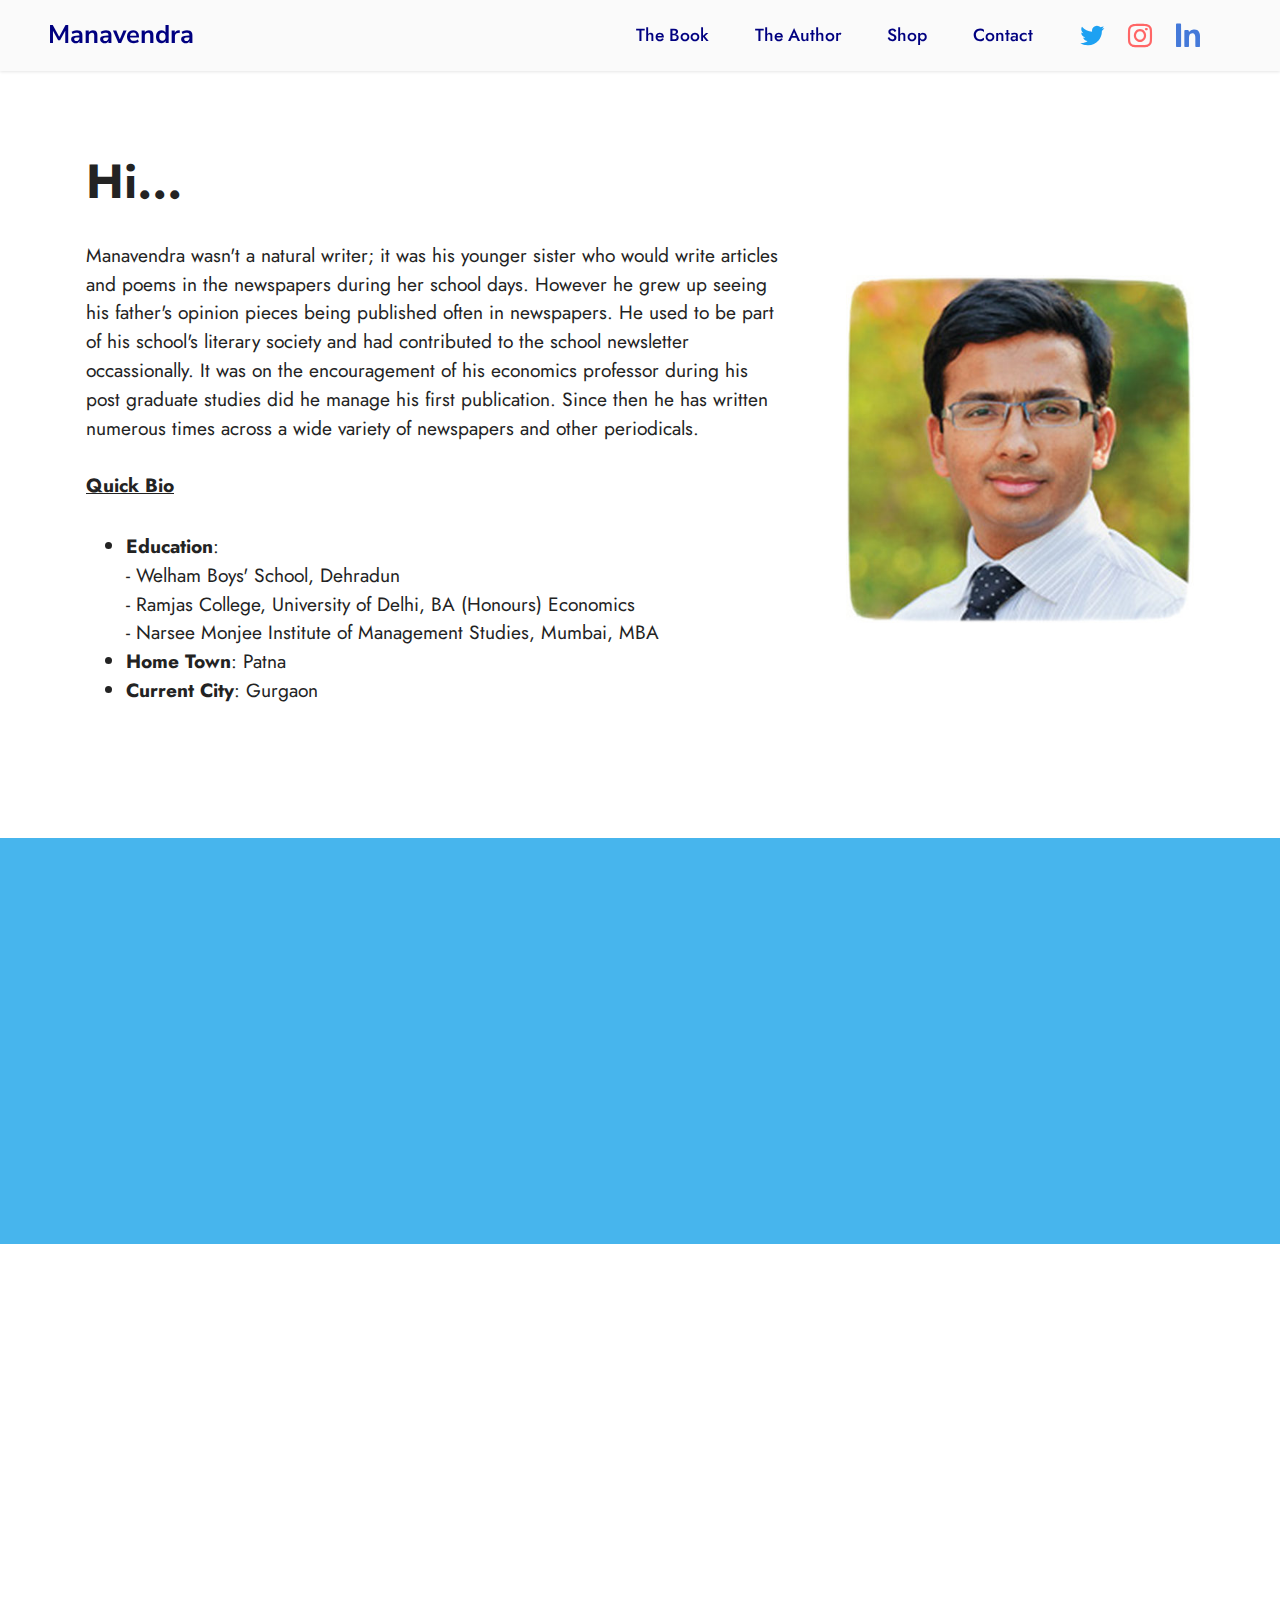
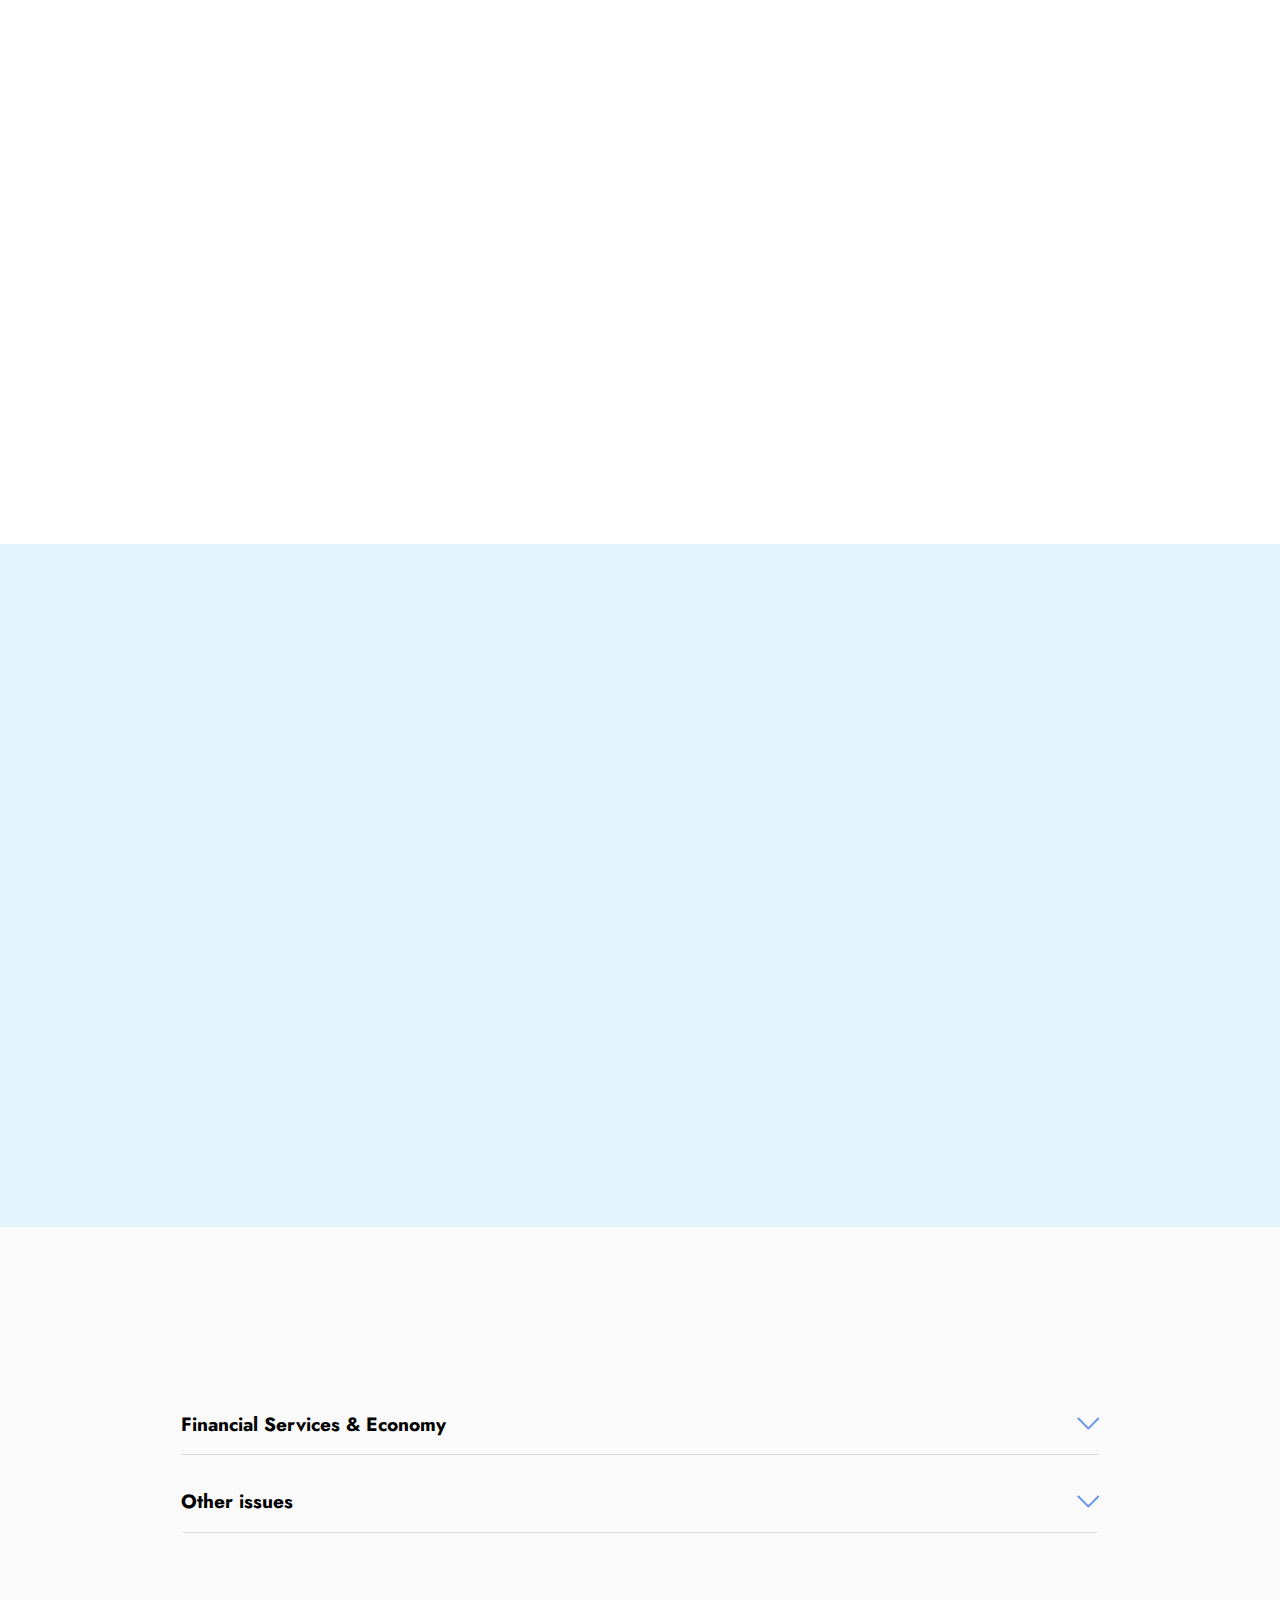
==== commit 17e71d69: "site update" ====
--- a/index.html
+++ b/index.html
@@ -1,10 +1,10 @@
 <!DOCTYPE html>
 <html  >
 <head>
-  <!-- Site made with Mobirise Website Builder v5.3.10, https://mobirise.com -->
+  
   <meta charset="UTF-8">
   <meta http-equiv="X-UA-Compatible" content="IE=edge">
-  <meta name="generator" content="Mobirise v5.3.10, mobirise.com">
+  
   <meta name="viewport" content="width=device-width, initial-scale=1, minimum-scale=1">
   <link rel="shortcut icon" href="assets/images/book1-small.jpg" type="image/x-icon">
   <meta name="description" content="A collection of short stories about young boys growing up in a boarding school – an easy to read commercial fiction.">
@@ -52,16 +52,16 @@
                 </div>
             </button>
             <div class="collapse navbar-collapse" id="navbarSupportedContent">
-                <ul class="navbar-nav nav-dropdown nav-right" data-app-modern-menu="true"><li class="nav-item"><a class="nav-link link text-success text-primary display-4" href="about.html">The Author</a></li><li class="nav-item"><a class="nav-link link text-success text-primary display-4" href="index.html">The Book</a></li>
-                    
+                <ul class="navbar-nav nav-dropdown nav-right" data-app-modern-menu="true"><li class="nav-item"><a class="nav-link link text-success text-primary display-4" href="index.html">The Book</a></li>
+                    <li class="nav-item"><a class="nav-link link text-success text-primary display-4" href="about.html">The Author</a></li>
                     <li class="nav-item"><a class="nav-link link text-success display-4" href="https://mobiri.se">Shop</a>
                     </li><li class="nav-item"><a class="nav-link link text-success text-primary display-4" href="index.html#contacts1-g">Contact</a></li></ul>
                 <div class="icons-menu">
-                    <a class="iconfont-wrapper" href="https://www.linkedin.com/in/manavendra-prasad-8957b05" target="_blank">
-                        <span class="p-2 mbr-iconfont socicon-facebook socicon" style="color: rgb(68, 121, 217); fill: rgb(68, 121, 217);"></span>
+                    <a class="iconfont-wrapper" href="https://twitter.com/manavendrajsp" target="_blank">
+                        <span class="p-2 mbr-iconfont socicon-twitter socicon" style="color: rgb(29, 161, 242); fill: rgb(29, 161, 242);"></span>
                     </a>
-                    <a class="iconfont-wrapper" href="https://www.linkedin.com/in/manavendra-prasad-8957b05" target="_blank">
-                        <span class="p-2 mbr-iconfont socicon-twitter socicon" style="color: rgb(71, 181, 237); fill: rgb(71, 181, 237);"></span>
+                    <a class="iconfont-wrapper" href="https://www.instagram.com/manavendrajsp/" target="_blank">
+                        <span class="p-2 mbr-iconfont socicon-instagram socicon" style="color: rgb(255, 102, 102); fill: rgb(255, 102, 102);"></span>
                     </a>
                     <a class="iconfont-wrapper" href="https://www.linkedin.com/in/manavendra-prasad-8957b05" target="_blank">
                         <span class="p-2 mbr-iconfont socicon-logmein socicon" style="color: rgb(68, 121, 217); fill: rgb(68, 121, 217);"></span>
@@ -94,7 +94,7 @@
             </div>
             <div class="col-12 col-lg-4 md-pb">
                 <div class="image-wrapper">
-                    <img src="assets/images/mugshot.jpg" alt="Mobirise">
+                    <img src="assets/images/manavendrapic-480.jpg" alt="Manavendra Prasad">
                 </div>
             </div>
         </div>
@@ -270,7 +270,7 @@
             </div>
         </div>
     </div>
-</section><section style="background-color: #fff; font-family: -apple-system, BlinkMacSystemFont, 'Segoe UI', 'Roboto', 'Helvetica Neue', Arial, sans-serif; color:#aaa; font-size:12px; padding: 0; align-items: center; display: flex;"><a href="https://mobirise.site/i" style="flex: 1 1; height: 3rem; padding-left: 1rem;"></a><p style="flex: 0 0 auto; margin:0; padding-right:1rem;">Created with <a href="https://mobirise.site/a" style="color:#aaa;">Mobirise</a></p></section><script src="assets/web/assets/jquery/jquery.min.js"></script>  <script src="assets/popper/popper.min.js"></script>  <script src="assets/tether/tether.min.js"></script>  <script src="assets/bootstrap/js/bootstrap.min.js"></script>  <script src="assets/smoothscroll/smooth-scroll.js"></script>  <script src="assets/viewportchecker/jquery.viewportchecker.js"></script>  <script src="assets/dropdown/js/nav-dropdown.js"></script>  <script src="assets/dropdown/js/navbar-dropdown.js"></script>  <script src="assets/touchswipe/jquery.touch-swipe.min.js"></script>  <script src="assets/mbr-switch-arrow/mbr-switch-arrow.js"></script>  <script src="assets/sociallikes/social-likes.js"></script>  <script src="assets/theme/js/script.js"></script>  
+</section><section style="background-color: #fff; font-family: -apple-system, BlinkMacSystemFont, 'Segoe UI', 'Roboto', 'Helvetica Neue', Arial, sans-serif; color:#aaa; font-size:12px; padding: 0; align-items: center; display: none;"><a href="https://mobirise.site/o" style="flex: 1 1; height: 3rem; padding-left: 1rem;"></a><p style="flex: 0 0 auto; margin:0; padding-right:1rem;"><a href="https://mobirise.site/s" style="color:#aaa;">Page</a> was started with Mobirise site theme</p></section><script src="assets/web/assets/jquery/jquery.min.js"></script>  <script src="assets/popper/popper.min.js"></script>  <script src="assets/tether/tether.min.js"></script>  <script src="assets/bootstrap/js/bootstrap.min.js"></script>  <script src="assets/smoothscroll/smooth-scroll.js"></script>  <script src="assets/viewportchecker/jquery.viewportchecker.js"></script>  <script src="assets/dropdown/js/nav-dropdown.js"></script>  <script src="assets/dropdown/js/navbar-dropdown.js"></script>  <script src="assets/touchswipe/jquery.touch-swipe.min.js"></script>  <script src="assets/mbr-switch-arrow/mbr-switch-arrow.js"></script>  <script src="assets/sociallikes/social-likes.js"></script>  <script src="assets/theme/js/script.js"></script>  
   
   
  <div id="scrollToTop" class="scrollToTop mbr-arrow-up"><a style="text-align: center;"><i class="mbr-arrow-up-icon mbr-arrow-up-icon-cm cm-icon cm-icon-smallarrow-up"></i></a></div>
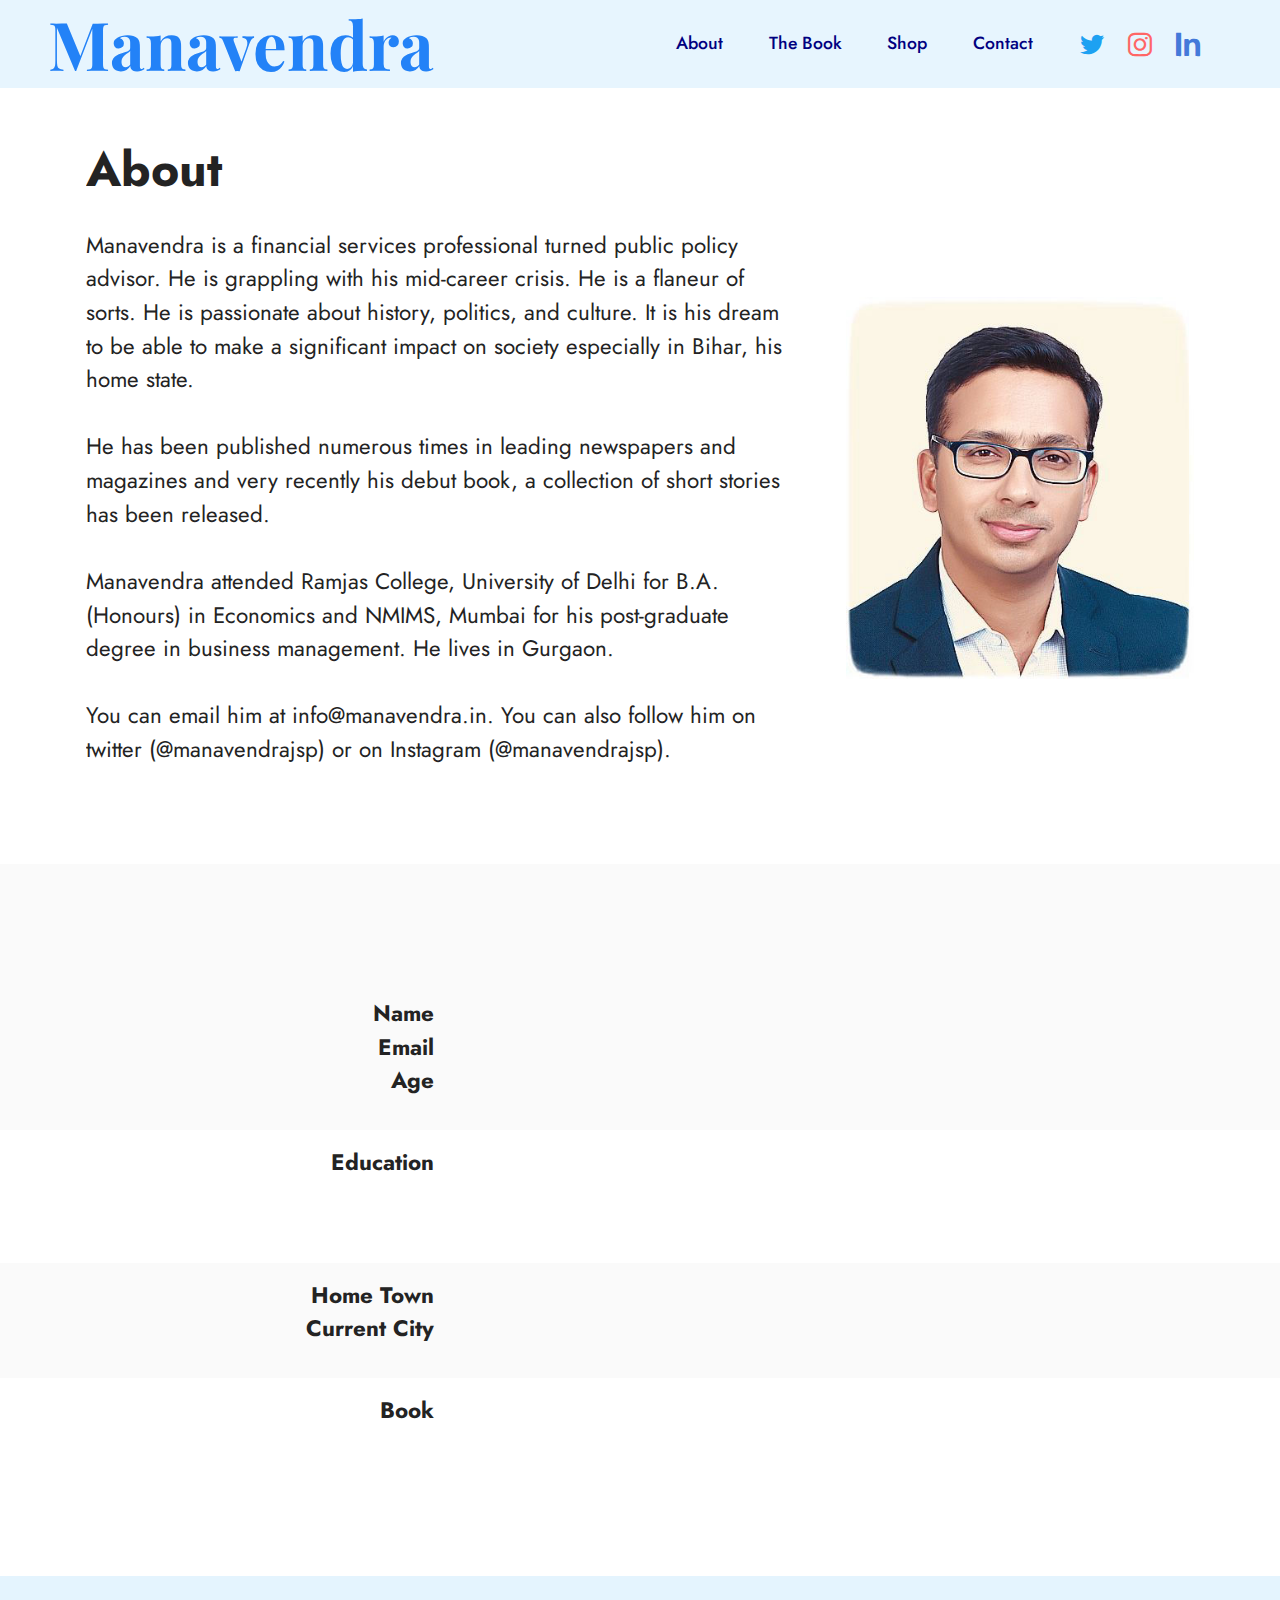
==== commit f1b4693f: "new update" ====
--- a/index.html
+++ b/index.html
@@ -1,18 +1,16 @@
 <!DOCTYPE html>
 <html  >
 <head>
-  
+
   <meta charset="UTF-8">
   <meta http-equiv="X-UA-Compatible" content="IE=edge">
-  
+
   <meta name="viewport" content="width=device-width, initial-scale=1, minimum-scale=1">
   <link rel="shortcut icon" href="assets/images/book1-small.jpg" type="image/x-icon">
   <meta name="description" content="A collection of short stories about young boys growing up in a boarding school – an easy to read commercial fiction.">
   
-  
   <title>Those were the Days - Manavendra</title>
   <link rel="stylesheet" href="assets/web/assets/mobirise-icons2/mobirise2.css">
-  <link rel="stylesheet" href="assets/web/assets/mobirise-icons/mobirise-icons.css">
   <link rel="stylesheet" href="assets/tether/tether.min.css">
   <link rel="stylesheet" href="assets/bootstrap/css/bootstrap.min.css">
   <link rel="stylesheet" href="assets/bootstrap/css/bootstrap-grid.min.css">
@@ -21,27 +19,28 @@
   <link rel="stylesheet" href="assets/dropdown/css/style.css">
   <link rel="stylesheet" href="assets/socicon/css/styles.css">
   <link rel="stylesheet" href="assets/theme/css/style.css">
-  <link rel="preload" href="https://fonts.googleapis.com/css?family=Playfair+Display:400,500,600,700,800,900,400i,500i,600i,700i,800i,900i&display=swap" as="style" onload="this.onload=null;this.rel='stylesheet'">
-  <noscript><link rel="stylesheet" href="https://fonts.googleapis.com/css?family=Playfair+Display:400,500,600,700,800,900,400i,500i,600i,700i,800i,900i&display=swap"></noscript>
-  <link rel="preload" href="https://fonts.googleapis.com/css?family=Jost:100,200,300,400,500,600,700,800,900,100i,200i,300i,400i,500i,600i,700i,800i,900i&display=swap" as="style" onload="this.onload=null;this.rel='stylesheet'">
-  <noscript><link rel="stylesheet" href="https://fonts.googleapis.com/css?family=Jost:100,200,300,400,500,600,700,800,900,100i,200i,300i,400i,500i,600i,700i,800i,900i&display=swap"></noscript>
-  <link rel="preload" href="https://fonts.googleapis.com/css?family=Nunito+Sans:200,200i,300,300i,400,400i,600,600i,700,700i,800,800i,900,900i&display=swap" as="style" onload="this.onload=null;this.rel='stylesheet'">
-  <noscript><link rel="stylesheet" href="https://fonts.googleapis.com/css?family=Nunito+Sans:200,200i,300,300i,400,400i,600,600i,700,700i,800,800i,900,900i&display=swap"></noscript>
   <link rel="preload" as="style" href="assets/mobirise/css/mbr-additional.css"><link rel="stylesheet" href="assets/mobirise/css/mbr-additional.css" type="text/css">
   
-  
-  
-  
+<!-- Global site tag (gtag.js) - Google Analytics -->
+<script async src="https://www.googletagmanager.com/gtag/js?id=G-VT8XZM1D71"></script>
+<script>
+  window.dataLayer = window.dataLayer || [];
+  function gtag(){dataLayer.push(arguments);}
+  gtag('js', new Date());
+
+  gtag('config', 'G-VT8XZM1D71');
+</script>
+
 </head>
 <body>
   
   <section class="menu menu3 cid-sCy25UtioQ" once="menu" id="menu3-0">
     
-    <nav class="navbar navbar-dropdown navbar-fixed-top navbar-expand-lg">
+    <nav class="navbar navbar-dropdown navbar-expand-lg">
         <div class="container-fluid">
             <div class="navbar-brand">
                 
-                <span class="navbar-caption-wrap"><a class="navbar-caption text-success display-5" href="index.html">Manavendra</a></span>
+                <span class="navbar-caption-wrap"><a class="navbar-caption text-info display-1" href="index.html">Manavendra</a></span>
             </div>
             <button class="navbar-toggler" type="button" data-toggle="collapse" data-target="#navbarSupportedContent" aria-controls="navbarNavAltMarkup" aria-expanded="false" aria-label="Toggle navigation">
                 <div class="hamburger">
@@ -52,10 +51,10 @@
                 </div>
             </button>
             <div class="collapse navbar-collapse" id="navbarSupportedContent">
-                <ul class="navbar-nav nav-dropdown nav-right" data-app-modern-menu="true"><li class="nav-item"><a class="nav-link link text-success text-primary display-4" href="index.html">The Book</a></li>
-                    <li class="nav-item"><a class="nav-link link text-success text-primary display-4" href="about.html">The Author</a></li>
-                    <li class="nav-item"><a class="nav-link link text-success display-4" href="https://mobiri.se">Shop</a>
-                    </li><li class="nav-item"><a class="nav-link link text-success text-primary display-4" href="index.html#contacts1-g">Contact</a></li></ul>
+                <ul class="navbar-nav nav-dropdown nav-right" data-app-modern-menu="true"><li class="nav-item"><a class="nav-link link text-success text-primary display-4" href="index.html">About</a></li><li class="nav-item"><a class="nav-link link text-success text-primary display-4" href="writing.html">The Book</a></li>
+                    
+                    <li class="nav-item"><a class="nav-link link text-success display-4" href="#">Shop</a>
+                    </li><li class="nav-item"><a class="nav-link link text-success display-4" href="index.html#contacts4-11">Contact</a></li></ul>
                 <div class="icons-menu">
                     <a class="iconfont-wrapper" href="https://twitter.com/manavendrajsp" target="_blank">
                         <span class="p-2 mbr-iconfont socicon-twitter socicon" style="color: rgb(29, 161, 242); fill: rgb(29, 161, 242);"></span>
@@ -76,26 +75,112 @@
 
 <section class="features11 cid-sDpn2zpq74" id="features12-13">
 
-    
-    
     <div class="container">
         <div class="row align-items-center">
             <div class="col-12 col-lg">
                 <div class="card-wrapper">
                     <div class="card-box">
-                        <h4 class="card-title mbr-fonts-style mb-4 display-2"><strong>Hi...</strong></h4>
-                        <p class="mbr-text mbr-fonts-style mb-4 display-7">Manavendra wasn't a natural writer; it was his younger sister who would write articles and poems in the newspapers during her school days. However he grew up seeing his father's opinion pieces being published often in newspapers. He used to be part of his school's literary society and had contributed to the school newsletter occassionally. It was on the encouragement of his economics professor during his post graduate studies did he manage his first publication. Since then he has written numerous times across a wide variety of newspapers and other periodicals.<br><br><strong><u>Quick Bio</u></strong></p>
-                        <div class="mbr-text mbr-fonts-style counter-container display-7">
-                            <ul><li><strong>Education</strong>:<br>- Welham Boys' School, Dehradun<br>- Ramjas College, University of Delhi, BA (Honours) Economics<br>- Narsee Monjee Institute of Management Studies, Mumbai, MBA</li><li><strong>Home Town</strong>: Patna</li><li><strong>Current City</strong>: Gurgaon</li></ul>
-                        </div>
+                        <h4 class="card-title mbr-fonts-style mb-4 display-2"><strong>About</strong></h4>
+                        <p class="mbr-text mbr-fonts-style mb-4 display-7">Manavendra is a financial services professional turned public policy advisor. He is grappling with his mid-career crisis. He is a flaneur of sorts. He is passionate about history, politics, and culture. It is his dream to be able to make a significant impact on society especially in Bihar, his home state.
+<br>
+<br>He has been published numerous times in leading newspapers and magazines and very recently his debut book, a collection of short stories has been released.
+<br>
+<br>Manavendra attended Ramjas College, University of Delhi for B.A. (Honours) in Economics and NMIMS, Mumbai for his post-graduate degree in business management. He lives in Gurgaon. 
+<br>
+<br>You can email him at info@manavendra.in. You can also follow him on twitter (@manavendrajsp) or on Instagram (@manavendrajsp).<br><br></p>
+                        
                         
                     </div>
                 </div>
             </div>
             <div class="col-12 col-lg-4 md-pb">
                 <div class="image-wrapper">
-                    <img src="assets/images/manavendrapic-480.jpg" alt="Manavendra Prasad">
-                </div>
+                    <img src="assets/images/photo-manavendra-framemask-422x464.jpg" alt="Manavendra Prasad">
+                </div>
+            </div>
+        </div>
+    </div>
+</section>
+
+<section class="content4 cid-sDIPZ01nQn" id="content4-1m">
+    
+    <div class="container">
+        <div class="row justify-content-center">
+            <div class="title col-md-12 col-lg-10">
+                
+                <h4 class="mbr-section-subtitle align-center mbr-fonts-style mb-4 display-2"><strong>
+                    Fact Sheet</strong></h4>
+                
+            </div>
+        </div>
+    </div>
+</section>
+
+<section class="content10 cid-sDIOjpZs6X" id="content10-1i">
+    
+    <div class="container">
+        <div class="row justify-content-center">
+            <div class="col-12 col-md">
+                
+                <h6 class="mbr-section-subtitle mbr-fonts-style mb-4 display-7"><strong>
+                    Name<br>Email<br>Age</strong></h6>
+            </div>
+            <div class="col-md-12 col-lg-8">
+                <p class="mbr-text mbr-fonts-style display-7">Manavendra Prasad<br>email<br>43 years<br></p>
+            </div>
+        </div>
+    </div>
+</section>
+
+<section class="content10 cid-sDIOMH7alJ" id="content10-1j">
+    
+    <div class="container">
+        <div class="row justify-content-center">
+            <div class="col-12 col-md">
+                
+                <h6 class="mbr-section-subtitle mbr-fonts-style mb-4 display-7"><strong>
+                    Education</strong></h6>
+            </div>
+            <div class="col-md-12 col-lg-8">
+                <p class="mbr-text mbr-fonts-style display-7">Welham Boys' School, Dehradun
+<br>Ramjas College, University of Delhi, BA (Honours) Economics
+<br>Narsee Monjee Institute of Management Studies, Mumbai, MBA&nbsp;&nbsp;<br></p>
+            </div>
+        </div>
+    </div>
+</section>
+
+<section class="content10 cid-sDIP01QjpY" id="content10-1k">
+    
+    <div class="container">
+        <div class="row justify-content-center">
+            <div class="col-12 col-md">
+                
+                <h6 class="mbr-section-subtitle mbr-fonts-style mb-4 display-7"><strong>Home Town</strong><div><strong>Current City
+</strong></div></h6>
+            </div>
+            <div class="col-md-12 col-lg-8">
+                <p class="mbr-text mbr-fonts-style display-7">Patna
+<br>Gurgaon<br></p>
+            </div>
+        </div>
+    </div>
+</section>
+
+<section class="content10 cid-sDIPhfCOzU" id="content10-1l">
+    
+    <div class="container">
+        <div class="row justify-content-center">
+            <div class="col-12 col-md">
+                
+                <h6 class="mbr-section-subtitle mbr-fonts-style mb-4 display-7"><strong>
+                    Book</strong></h6>
+            </div>
+            <div class="col-md-12 col-lg-8">
+                <p class="mbr-text mbr-fonts-style display-7">Title : those were the days
+<br>Publisher : 
+<br>Language : English
+<br>Release Date :&nbsp;<br></p>
             </div>
         </div>
     </div>
@@ -106,16 +191,23 @@
     <div class="container">
         <div class="row justify-content-center">
             <div class="col-md-12 col-lg-11">
-                
-                
-                <p class="mbr-text mbr-fonts-style display-5">Manavendra Prasad did his schooling from a boarding <em>Welham Boys' School</em>, a boarding schhol in Dehradun. He graduated from Ramjas College, University of Delhi, BA (Honours) Economics, and thereafter did MBA from Narsee Monjee Institute of Management Studies, Mumbai.
-<br>His debut book entitled "Those were the Days" is a collection of short stories about young boys growing up in a boarding school – an easy to read commercial fiction.</p>
-            </div>
-        </div>
-    </div>
-</section>
-
-<section class="header11 cid-sDpouFUDlf mbr-fullscreen" id="header11-1e">
+                <h3 class="mbr-section-title mbr-fonts-style mb-4 display-2">
+                    <strong>Interests</strong>
+                </h3>
+                
+                <p class="mbr-text mbr-fonts-style display-7">Manavendra has spent considerable time working his way up the corporate ladder in the financial services industry. He started his career with a mutual fund company and later worked in the wealth management space and in retail banking in large Indian Banks. His abiding interest in financial services continues. He is passionate about financial education and financial inclusion. He has written about it in leading newspapers. He has advocated with the government for financial education as an efficient way of enhancing financial inclusion.
+<br>
+<br>Manavendra has a keen interest in history, culture, and politics. He believes in soft power as an important tool to raise India’s global standing and win influence especially in areas that can be considered the Indo sphere. He loves reading about history; William Dalrymple's writings are amongst the favourite. He closely tracks and follows various narratives in the world of politics. 
+<br>
+<br>Anything to do with Bihar is close to Manavendra's heart. From fending off Laloo jokes in the early years of his career to the people, the cuisine, the fruits, and of course history Manavendra loves anything Bihari.
+<br>
+<br>He has worked in the space of skill development and employability and it is his dream to be able to make a significant impact on the youth especially in Bihar, his home state.</p>
+            </div>
+        </div>
+    </div>
+</section>
+
+<section class="header11 cid-sFnU3iryNT mbr-fullscreen" id="header11-22">
 
     
 
@@ -128,90 +220,10 @@
             </div>
             <div class="col-12 col-md">
                 <div class="text-wrapper text-center">
-                    <h1 class="mbr-section-title mbr-fonts-style mb-3 display-1"><strong>Those were the Days</strong></h1>
+                    <h1 class="mbr-section-title mbr-fonts-style mb-3 display-2"><strong>Get the Book</strong></h1>
                     <p class="mbr-text mbr-fonts-style display-7"><em>
                         Those were the Days</em> is Manavendra's debut book. It is a collection of short stories about young boys growing up in a boarding school – an easy to read commercial fiction. </p>
-                    <div class="mbr-section-btn mt-3"><a class="btn btn-secondary display-7" href="book.html"><span class="mbri-image-gallery mbr-iconfont mbr-iconfont-btn"></span>About the Book&nbsp;</a></div>
-                </div>
-            </div>
-        </div>
-    </div>
-</section>
-
-<section class="content8 cid-sDpn4O8Hj9" id="content8-14">
-    
-    <div class="container">
-        <div class="row justify-content-center">
-            <div class="counter-container col-md-12 col-lg-12">
-                <h4 class="mbr-section-title mbr-fonts-style mb-4 display-2"><strong>
-                    Interests</strong></h4>
-                <div class="mbr-text mbr-fonts-style display-7">
-                    <ul>
-                        <li><span style="font-size: 1.2rem;"><strong>Financial Services</strong><br>Manavendra has spent considerable time working his way up the corporate ladder. He started his career with a mutual fund company and later worked in the wealth management space and in retail banking in large Indian Banks. His abiding interest in financial services continues.</span></li><li><strong>Politics &amp; International Relations<br></strong>Politics and International relations gets Manavendra excited. He closely tracks and follows various narrative in the world of politics. To improve his understanding of IR he completed a certificate program in International Relations.</li><li><strong>History</strong><br>Manavendra is a history buff. He likes to visit places associated with India's history. He loves reading about history, William Dalrymple's writings are amongst the favourite.</li>
-                        <li><strong>Bihar<br></strong>Anything to do with Bihar is close to Manavendra's heart. From fending off Laloo jokes in early years of his career to the cuisine, the fruits and of course hsitory Manavendra loves anything Bihari.</li>
-                    </ul>
-                </div>
-            </div>
-        </div>
-    </div>
-</section>
-
-<section class="content16 cid-sDpndolIih" id="content16-15">
-
-    
-
-    
-    <div class="container">
-        <div class="row justify-content-center">
-            <div class="col-12 col-md-10">
-                <div class="mbr-section-head align-center mb-4">
-                    <h3 class="mbr-section-title mb-0 mbr-fonts-style display-5"><strong>Web Links</strong></h3>
-                    
-                </div>
-                <div id="bootstrap-accordion_19" class="panel-group accordionStyles accordion" role="tablist" aria-multiselectable="true">
-                    <div class="card mb-3">
-                        <div class="card-header" role="tab" id="headingOne">
-                            <a role="button" class="panel-title collapsed" data-toggle="collapse" data-core="" href="#collapse1_19" aria-expanded="false" aria-controls="collapse1">
-                                <h6 class="panel-title-edit mbr-fonts-style mb-0 display-7"><strong>Financial Services &amp; Economy</strong></h6>
-                                <span class="sign mbr-iconfont mbri-arrow-down"></span>
-                            </a>
-                        </div>
-                        <div id="collapse1_19" class="panel-collapse noScroll collapse" role="tabpanel" aria-labelledby="headingOne" data-parent="#bootstrap-accordion_19">
-                            <div class="panel-body">
-                                <p class="mbr-fonts-style panel-text display-4">http://www.hindu.com/businessline/2001/03/21/stories/042156en.htm
-<br>http://businesstoday.intoday.in/story/guest-column-banking-on-distribution/1/8847.html
-<br>http://www.business-standard.com/india/news/manavendra-prasad-mutual-fundsstillbest-bet/409893/
-<br>http://www.businessworld.in/bw/2011_03_25_A_Wealthy_Experience.html
-<br>http://www.myiris.com/financial/storyShow.php?dir=2013/04/05/&amp;fileR=20130405174257043
-<br>https://www.financialexpress.com/opinion/financial-education-needs-a-paradigm-shift-complex-market-needs-better-awareness/1447150/
-<br>https://www.financialexpress.com/opinion/skilled-response-skilling-can-be-a-way-out-of-the-current-economic-crisis/1997499/
-<br>https://www.financialexpress.com/opinion/financial-competence-integral-to-any-customer-centric-financial-inclusion-model/2039271/
-<br>https://www.dailypioneer.com/2021/columnists/india-must-become-the-skill-capital-of-the-world.html
-<br>https://www.outlookindia.com/website/amp/opinion-reimagining-the-skilling-ecosystem/375179
-<br>http://www.businessworld.in/article/A-Wealthy-Experience/08-11-2014-58384/</p>
-                            </div>
-                        </div>
-                    </div>
-                    <div class="card mb-3">
-                        <div class="card-header" role="tab" id="headingOne">
-                            <a role="button" class="panel-title collapsed" data-toggle="collapse" data-core="" href="#collapse2_19" aria-expanded="false" aria-controls="collapse2">
-                                <h6 class="panel-title-edit mbr-fonts-style mb-0 display-7"><strong>Other issues</strong></h6>
-                                <span class="sign mbr-iconfont mbri-arrow-down"></span>
-                            </a>
-                        </div>
-                        <div id="collapse2_19" class="panel-collapse noScroll collapse" role="tabpanel" aria-labelledby="headingOne" data-parent="#bootstrap-accordion_19">
-                            <div class="panel-body">
-                                <p class="mbr-fonts-style panel-text display-4">http://cities.expressindia.com/local-news/archivefullstory.php?newsid=71732&amp;creation_date=2003-12-27
-<br>https://indianexpress.com/article/opinion/columns/ram-mandir-ayodhya-babri-masjid-riots-rss-bjp-6619351/
-<br>https://www.dailypioneer.com/2020/columnists/time-to-use-drones-effectively.html
-<br>https://www.dailypioneer.com/2021/columnists/imperative-to-show-the-stop-sign-to-traffic-violations.html</p>
-                            </div>
-                        </div>
-                    </div>
-                    
-                    
-                    
-                    
+                    <div class="mbr-section-btn mt-3"><a class="btn btn-secondary display-4" href="writing.html#header11-17"><span class="mobi-mbri mobi-mbri-arrow-next mbr-iconfont mbr-iconfont-btn"></span><font face="MobiriseIcons"><span style="font-size: 28px;">Click for details</span></font>&nbsp;</a></div>
                 </div>
             </div>
         </div>
@@ -233,16 +245,16 @@
             </div>
             <div class="icons d-flex align-items-center col-12 col-md-6 justify-content-end mt-md-0 mt-2 flex-wrap">
                 <a href="https://twitter.com/" target="_blank">
-                    <span class="mbr-iconfont mbr-iconfont-social socicon-twitter socicon"></span>
+                    <span class="mbr-iconfont mbr-iconfont-social socicon-twitter socicon" style="color: rgb(255, 255, 255); fill: rgb(255, 255, 255); font-size: 24px;"></span>
                 </a>
                 <a href="https://www.facebook.com/" target="_blank">
-                    <span class="mbr-iconfont mbr-iconfont-social socicon-facebook socicon"></span>
+                    <span class="mbr-iconfont mbr-iconfont-social socicon-facebook socicon" style="font-size: 24px; color: rgb(255, 255, 255); fill: rgb(255, 255, 255);"></span>
                 </a>
                 
-                    <a href="https://www.linkedin.com/"><span class="mbr-iconfont mbr-iconfont-social socicon-logmein socicon"></span></a>
+                    <a href="https://www.linkedin.com/"><span class="mbr-iconfont mbr-iconfont-social socicon-logmein socicon" style="font-size: 24px; color: rgb(255, 255, 255); fill: rgb(255, 255, 255);"></span></a>
                 
                 <a href="https://instagram.com/" target="_blank">
-                    <span class="mbr-iconfont mbr-iconfont-social socicon-instagram socicon"></span>
+                    <span class="mbr-iconfont mbr-iconfont-social socicon-instagram socicon" style="font-size: 24px; color: rgb(255, 255, 255); fill: rgb(255, 255, 255);"></span>
                 </a>
                 
                 
@@ -258,9 +270,6 @@
 
 <section class="footer7 cid-sCz8w9r8tb" once="footers" id="footer7-6">
 
-    
-
-    
 
     <div class="container">
         <div class="media-container-row align-center mbr-white">
@@ -270,7 +279,21 @@
             </div>
         </div>
     </div>
-</section><section style="background-color: #fff; font-family: -apple-system, BlinkMacSystemFont, 'Segoe UI', 'Roboto', 'Helvetica Neue', Arial, sans-serif; color:#aaa; font-size:12px; padding: 0; align-items: center; display: none;"><a href="https://mobirise.site/o" style="flex: 1 1; height: 3rem; padding-left: 1rem;"></a><p style="flex: 0 0 auto; margin:0; padding-right:1rem;"><a href="https://mobirise.site/s" style="color:#aaa;">Page</a> was started with Mobirise site theme</p></section><script src="assets/web/assets/jquery/jquery.min.js"></script>  <script src="assets/popper/popper.min.js"></script>  <script src="assets/tether/tether.min.js"></script>  <script src="assets/bootstrap/js/bootstrap.min.js"></script>  <script src="assets/smoothscroll/smooth-scroll.js"></script>  <script src="assets/viewportchecker/jquery.viewportchecker.js"></script>  <script src="assets/dropdown/js/nav-dropdown.js"></script>  <script src="assets/dropdown/js/navbar-dropdown.js"></script>  <script src="assets/touchswipe/jquery.touch-swipe.min.js"></script>  <script src="assets/mbr-switch-arrow/mbr-switch-arrow.js"></script>  <script src="assets/sociallikes/social-likes.js"></script>  <script src="assets/theme/js/script.js"></script>  
+</section>
+
+
+  <script src="assets/web/assets/jquery/jquery.min.js"></script>
+  <script src="assets/popper/popper.min.js"></script>
+  <script src="assets/tether/tether.min.js"></script>
+  <script src="assets/bootstrap/js/bootstrap.min.js"></script>
+  <script src="assets/smoothscroll/smooth-scroll.js"></script>
+  <script src="assets/viewportchecker/jquery.viewportchecker.js"></script>
+  <script src="assets/dropdown/js/nav-dropdown.js"></script>
+  <script src="assets/dropdown/js/navbar-dropdown.js"></script>
+  <script src="assets/touchswipe/jquery.touch-swipe.min.js"></script>
+  <script src="assets/sociallikes/social-likes.js"></script>
+  <script src="assets/theme/js/script.js"></script>
+  
   
   
  <div id="scrollToTop" class="scrollToTop mbr-arrow-up"><a style="text-align: center;"><i class="mbr-arrow-up-icon mbr-arrow-up-icon-cm cm-icon cm-icon-smallarrow-up"></i></a></div>
